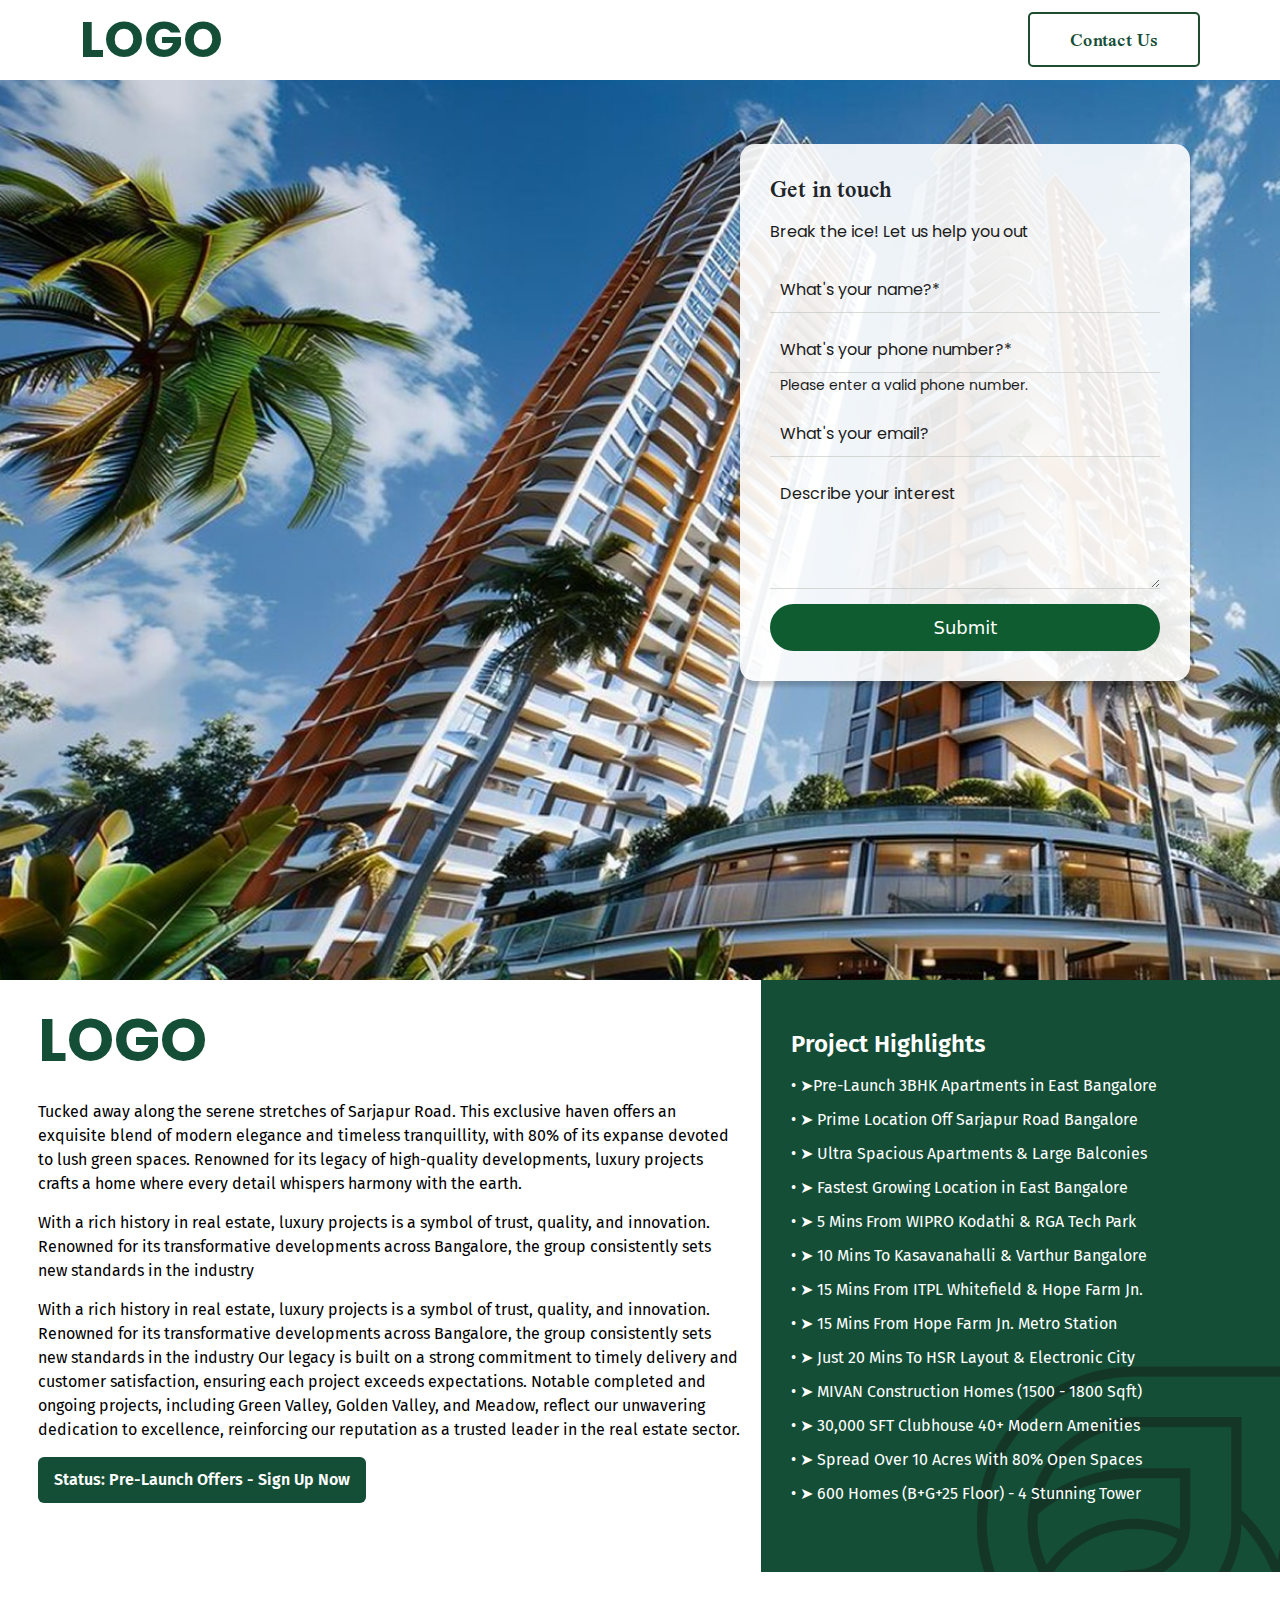
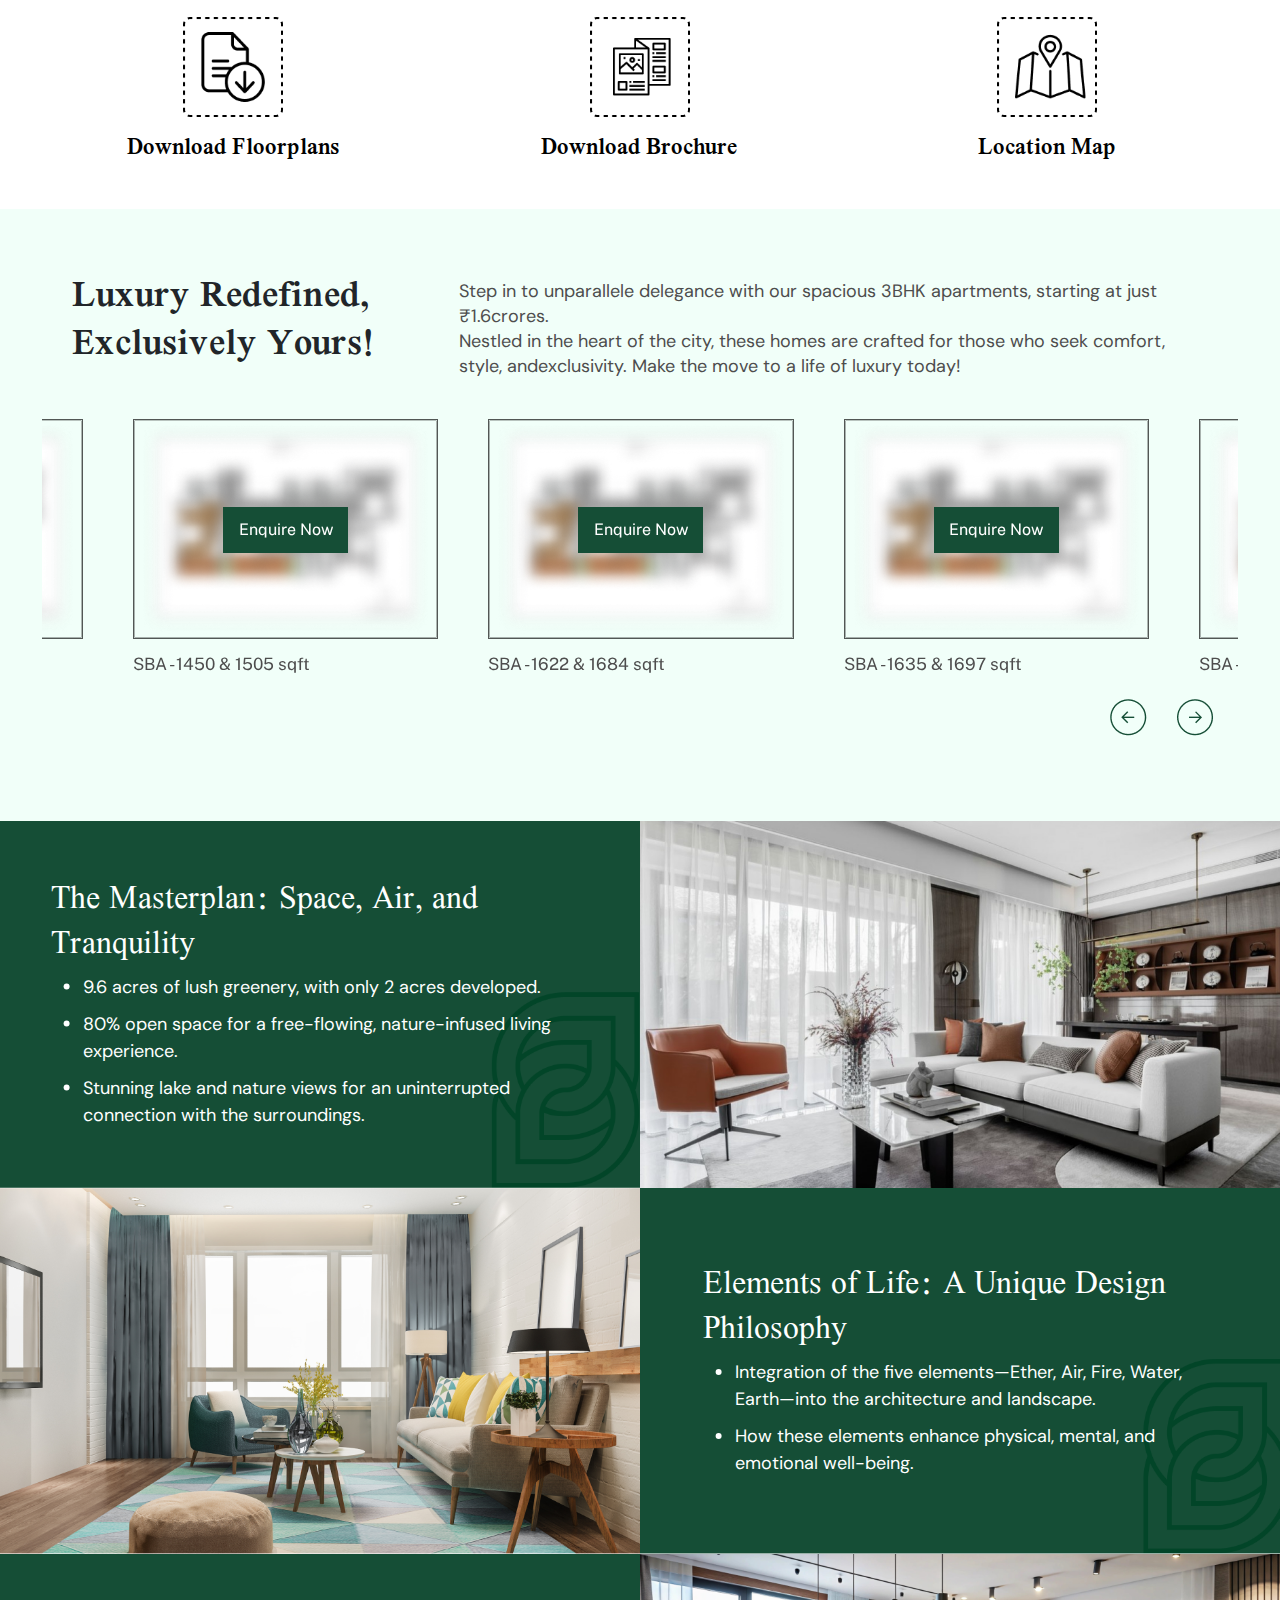
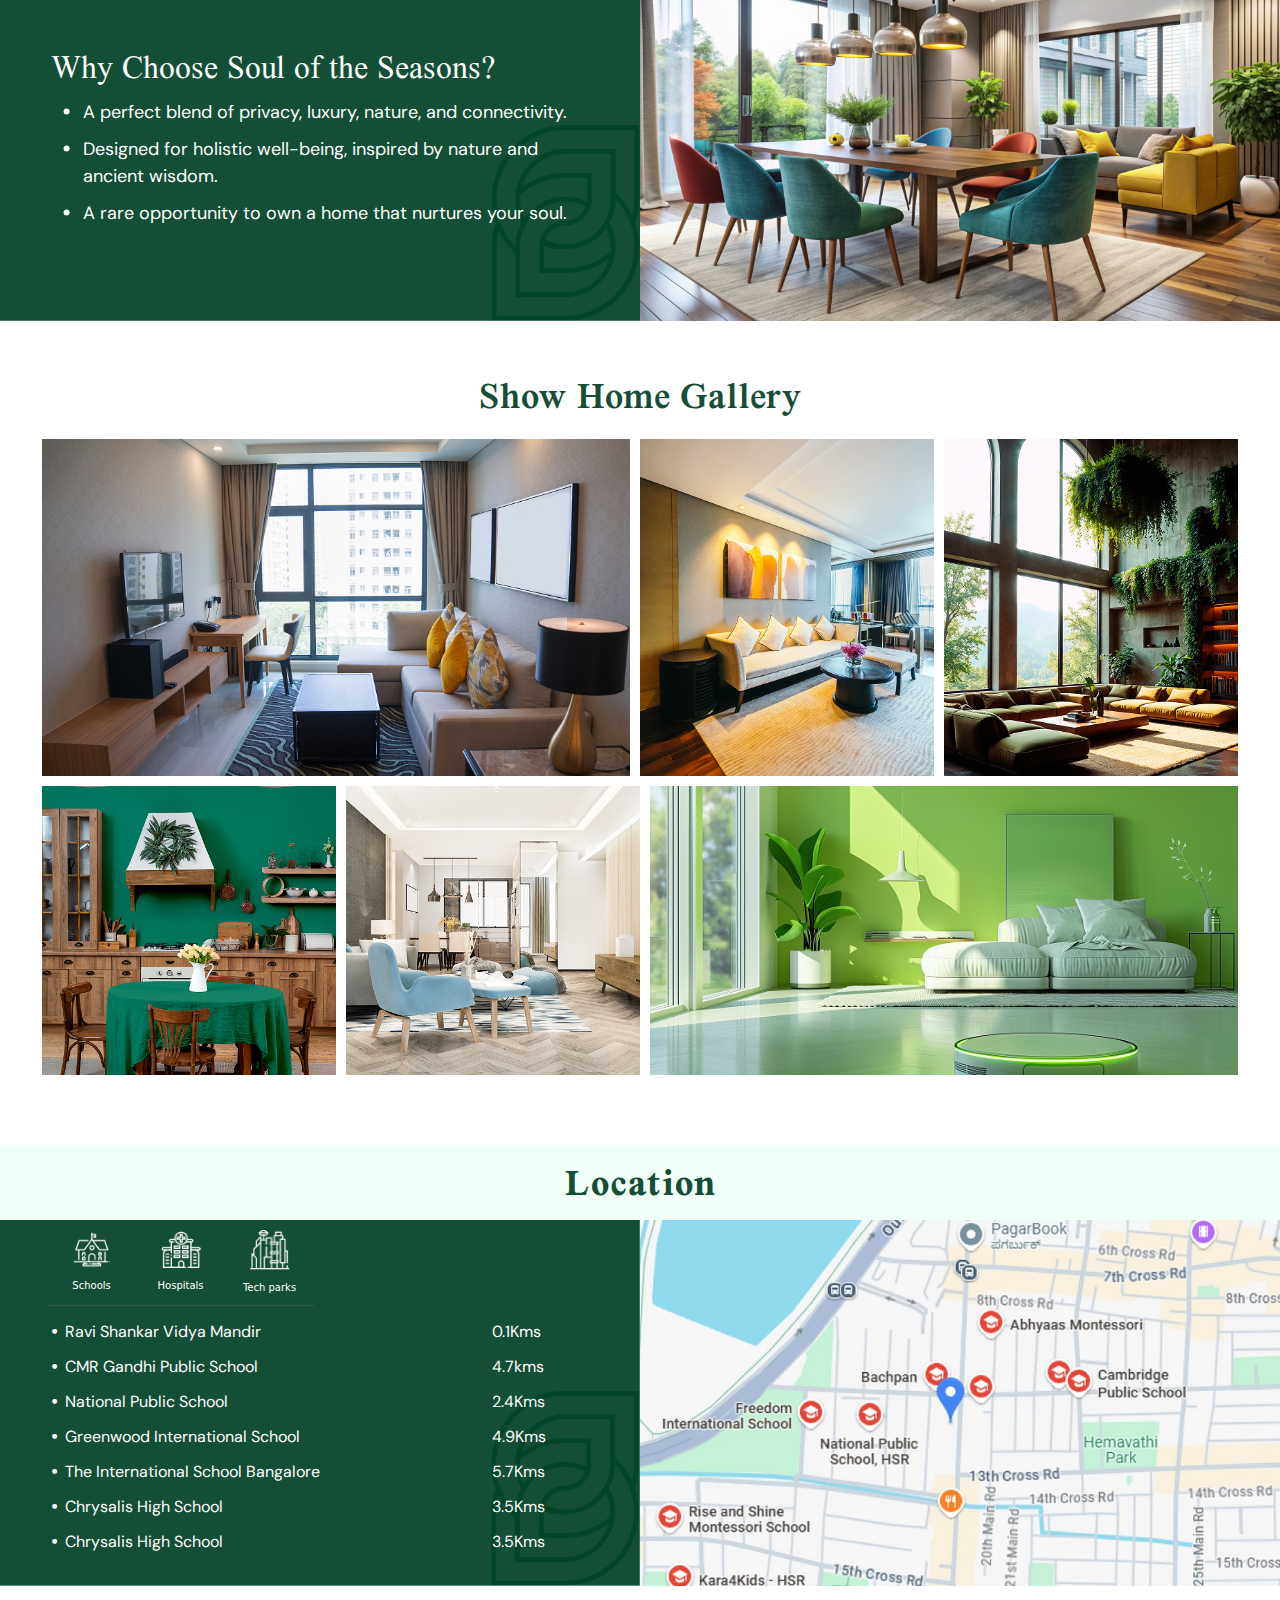
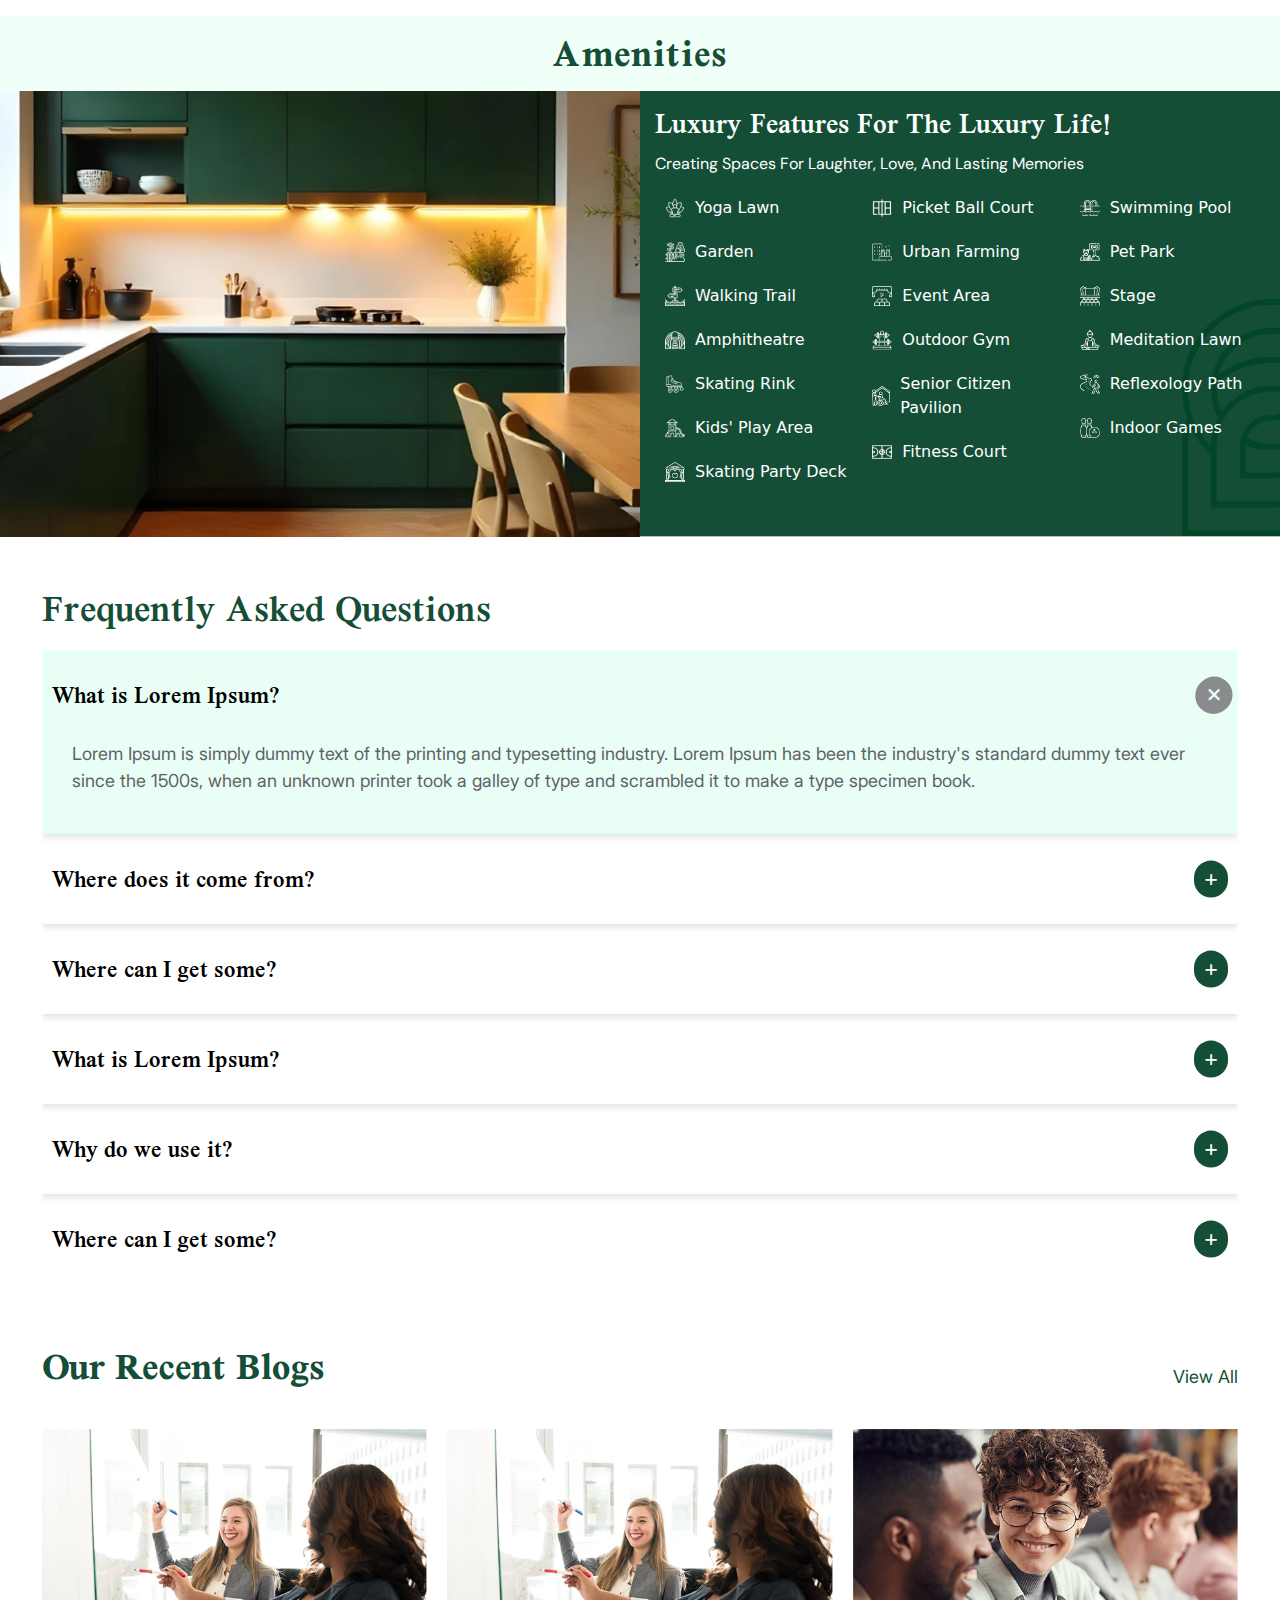
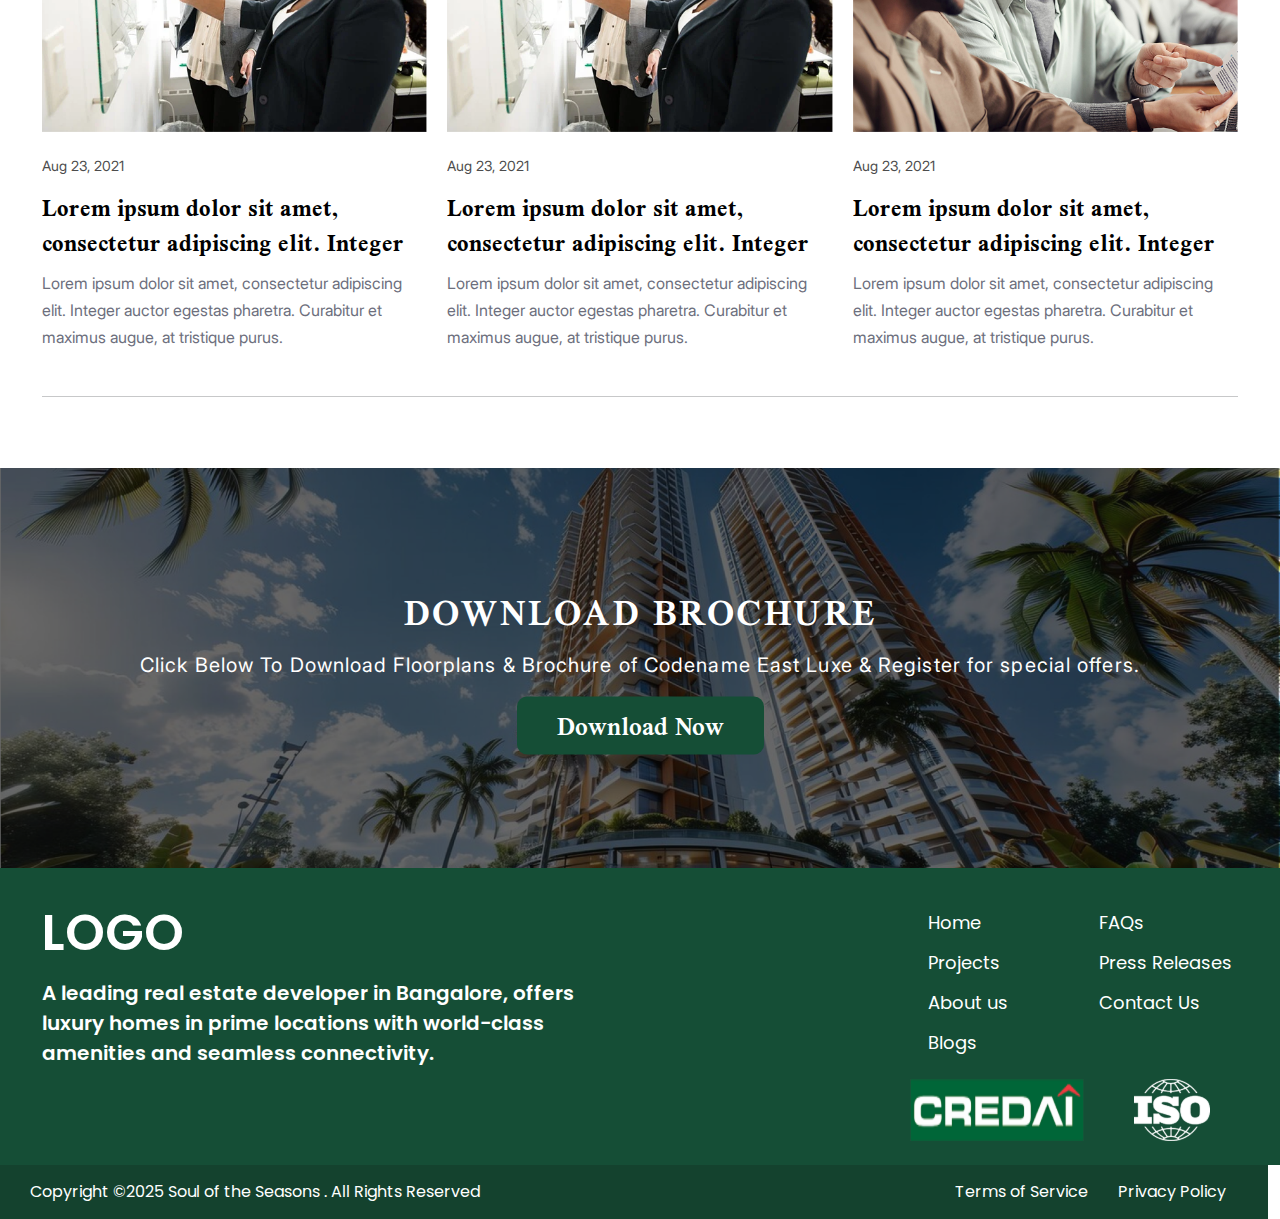
==== index.html @ 9d163bb0 "Update index.html" ====
<!DOCTYPE html>
<html>

<head>
  <meta charset="utf-8">
  <meta name="viewport" content="width=device-width, initial-scale=1">
  <title>SOUL OF THE SEASON</title>
  <!-- Required css -->
  <link rel="stylesheet" type="text/css" href="https://grocat.github.io/souloftheseason/css/bootstrap.min.css">
  <link rel="stylesheet" type="text/css" href="https://grocat.github.io/souloftheseason/css/owl.carousel.min.css">
  <link rel="stylesheet" type="text/css" href="https://grocat.github.io/souloftheseason/css/owl.theme.min.css">
  <!-- custom css  -->
  <link rel="stylesheet" type="text/css" href="https://grocat.github.io/souloftheseason/css/style.css">
</head>

<body>
  <header class="site-header">
    <div class="site-identity">
   <h2>LOGO</h2>
    </div>
    <nav class="site-navigation">
      <ul class="nav">
        <li><a href="#">Contact Us</a></li>
      </ul>
    </nav>
  </header>
<!-- Banner section start -->
<section class="banner-section">
  <div class="banner-form">
      <h2 class="mb-3">Get in touch</h2>
      <p class="mb-4">Break the ice! Let us help you out</p>
      <form>
          <div class="form-group">
              <input type="text" class="form-control" id="name" placeholder="What's your name?*" required>
          </div>

          <div class="form-group">
              <input type="tel" class="form-control" id="phone" placeholder="What's your phone number?*" required>
              <small class="form-text text-muted">Please enter a valid phone number.</small>
          </div>

          <div class="form-group">
              <input type="email" class="form-control" id="email" placeholder="What's your email?">
          </div>

          <div class="form-group">
              <textarea class="form-control" id="interest" rows="4" placeholder="Describe your interest"></textarea>
          </div>

          <button type="submit" class="btn btn-primary">Submit</button>
      </form>
  </div>
</section>
<section class="banner-section-mob">
  <div class="image-banner">
    <img src="https://grocat.github.io/souloftheseason/image/Soul-of-the-Season-banner-mob-banner.png" alt="">

  </div>
  <div class="banner-form-mob
  ">
      <h2 class="mb-3">Get in touch</h2>
      <p class="mb-4">Break the ice! Let us help you out</p>
      <form>
          <div class="form-group">
              <input type="text" class="form-control" id="name" placeholder="What's your name?*" required>
          </div>

          <div class="form-group">
              <input type="tel" class="form-control" id="phone" placeholder="What's your phone number?*" required>
              <small class="form-text text-muted">Please enter a valid phone number.</small>
          </div>

          <div class="form-group">
              <input type="email" class="form-control" id="email" placeholder="What's your email?">
          </div>

          <div class="form-group">
              <textarea class="form-control" id="interest" rows="4" placeholder="Describe your interest"></textarea>
          </div>

          <button type="submit" class="btn btn-primary">Submit</button>
      </form>
  </div>
</section>
 <!-- banner section end -->
  <!-- Project Highlights section start -->
   <section class="Project-Highlights">
    <div class="project-high-main row">
      <div class="first-cont col-lg-7 ">
        <h2>LOGO</h2>
        <p>Tucked away along the serene stretches of Sarjapur Road. This exclusive haven offers an exquisite blend of modern elegance and timeless tranquillity, with 80% of its expanse devoted to lush green spaces. Renowned for its legacy of high-quality developments, luxury projects crafts a home where every detail whispers harmony with the earth. </p>
        <p>With a rich history in real estate,  luxury projects is a symbol of trust, quality, and innovation. Renowned for its transformative developments across Bangalore, the group consistently sets new standards in the industry</p>
        <p>With a rich history in real estate, luxury projects is a symbol of trust, quality, and innovation. Renowned for its transformative developments across Bangalore, the group consistently sets new standards in the industry

          Our legacy is built on a strong commitment to timely delivery and customer satisfaction, ensuring each project exceeds expectations. Notable completed and ongoing projects, including Green Valley, Golden Valley, and Meadow, reflect our unwavering dedication to excellence, reinforcing our reputation as a trusted leader in the real estate sector.</p>
<div class="btn project-btn">
  <a href="">Status: Pre-Launch Offers - Sign Up Now</a>
</div>
         
      </div>
      <div class="second-cont col-lg-5">
        <h2>Project Highlights</h2>
        <ul class="highlights">
          <li>•  ➤Pre-Launch 3BHK Apartments in East Bangalore</li>
          <li>•  ➤ Prime Location Off Sarjapur Road Bangalore</li>
          <li>•  ➤ Ultra Spacious Apartments & Large Balconies</li>
          <li>•  ➤ Fastest Growing Location in East Bangalore</li>
          <li>•  ➤ 5 Mins From WIPRO Kodathi & RGA Tech Park</li>
          <li>•  ➤ 10 Mins To Kasavanahalli & Varthur Bangalore</li>
          <li>•  ➤ 15 Mins From ITPL Whitefield & Hope Farm Jn.</li>
          <li>•  ➤ 15 Mins From Hope Farm Jn. Metro Station</li>
          <li>•  ➤ Just 20 Mins To HSR Layout & Electronic City</li>
          <li>•  ➤ MIVAN Construction Homes (1500 - 1800 Sqft)</li>
          <li>•  ➤ 30,000 SFT Clubhouse 40+ Modern Amenities</li>
          <li>•  ➤ Spread Over 10 Acres With 80% Open Spaces</li>
          <li>•  ➤ 600 Homes (B+G+25 Floor) - 4 Stunning Tower</li>
        </ul>  
    </div>
    </div>

   </section>
   <!-- Project Highlights end  -->
  <!-- download section section start -->
  <section class="download-section-main">
    <div class="download-section">
      <div class="download-sub">
        <div class="download-item">
          <a href="#" title="Download Floorplans">
            <img src="https://grocat.github.io/souloftheseason/image/Download-Floorplans.png" alt="Download Floorplans">
            <span>Download Floorplans</span>
          </a>
        </div>
      </div>
      <div class="download-sub">
        <div class="download-item">
          <a href="#" title="Download Brochure">
            <img src="https://grocat.github.io/souloftheseason/image/Download-Brochure.png" alt="Download Brochure">
            <span>Download Brochure</span>
          </a>
        </div>
      </div>
      <div class="download-sub">
        <div class="download-item">
          <a href="#" title="Location Map">
            <img src="https://grocat.github.io/souloftheseason/image/Location-Map.png" alt="Location Map">
            <span>Location Map</span>
          </a>
        </div>
      </div>
    </div>
  </section>

  <!-- download section section end -->

  <!-- Luxury Redefined section start  -->
  <section class="Luxury-Redefined" id="">
    <div class="container-fluid">
      <div class="luxury-redefined-wrapper">
        <div class="luxury-exclusive-title">
          <div class="row ">
            <div class="col-lg-4">
              <h3 class="title-font title-color ">Luxury Redefined, Exclusively Yours!</h3>
            </div>
            <div class="col-lg-8">
              <p>Step in to unparallele delegance with our spacious 3BHK apartments, starting at just ₹1.6crores.<br>Nestled in the heart of the city, these homes are crafted for those who seek comfort, style, andexclusivity. Make the move to a life of luxury today!</p>
            </div>
          </div>
        </div>
        <div class="luxury-enquiry-wrapper">
          <div class="owl-carousel owl-theme floorplan-slider">
            <div class="item">
              <div class="luxury-enquiry-content">
                <div class="luxury-exclusive-img">
                  <img src="https://grocat.github.io/souloftheseason/image/Luxury-redefined-exclusively-your.png" alt="Specification 1450 & 1505 sqft">
                  <div class="enquiry-btn">
                    <a href="#" class="open-popup-link">Enquire Now</a>
                  </div>
                </div>
                <p>SBA - 1450 & 1505 sqft</p>
              </div>
            </div>
            <div class="item">
              <div class="luxury-enquiry-content">
                <div class="luxury-exclusive-img">
                  <img src="https://grocat.github.io/souloftheseason/image/Luxury-redefined-exclusively-your.png" alt="Specification 1622 & 1684 sqft">
                  <div class="enquiry-btn">
                    <a href="#" class="open-popup-link">Enquire Now</a>
                  </div>
                </div>
                <p>SBA - 1622 & 1684 sqft</p>
              </div>
            </div>
            <div class="item">
              <div class="luxury-enquiry-content">
                <div class="luxury-exclusive-img">
                  <img src="https://grocat.github.io/souloftheseason/image/Luxury-redefined-exclusively-your.png" alt="Specification 1635 & 1697 sqft">
                  <div class="enquiry-btn">
                    <a href="#" class="open-popup-link">Enquire Now</a>
                  </div>
                </div>
                <p>SBA - 1635 & 1697 sqft</p>
              </div>
            </div>
            <div class="item">
              <div class="luxury-enquiry-content">
                <div class="luxury-exclusive-img">
                  <img src="https://grocat.github.io/souloftheseason/image/Luxury-redefined-exclusively-your.png" alt="Specification 1643 & 1705 sqft">
                  <div class="enquiry-btn">
                    <a href="#" class="open-popup-link">Enquire Now</a>
                  </div>
                </div>
                <p>SBA - 1643 & 1705 sqft</p>
              </div>
            </div>
            <div class="item">
              <div class="luxury-enquiry-content">
                <div class="luxury-exclusive-img">
                  <img src="https://grocat.github.io/souloftheseason/image/Luxury-redefined-exclusively-your.png" alt="Specification 1825 sqft">
                  <div class="enquiry-btn">
                    <a href="#" class="open-popup-link">Enquire Now</a>
                  </div>
                </div>
                <p>SBA - 1825 sqft</p>
              </div>
            </div>
            <div class="item">
              <div class="luxury-enquiry-content">
                <div class="luxury-exclusive-img">
                  <img src="https://grocat.github.io/souloftheseason/image/Luxury-redefined-exclusively-your.png" alt="Specification 1826 sqft">
                  <div class="enquiry-btn">
                    <a href="#" class="open-popup-link">Enquire Now</a>
                  </div>
                </div>
                <p>SBA - 1826 sqft</p>
              </div>
            </div>
          </div>
        </div>
      </div>
    </div>
  </section>
  <!-- Luxury Redefined section end -->
  <!-- Masterplan section start -->
  <section class="Masterplan">
    <div class="Masterplan-main row">
      <div class="Masterplan-conent col-lg-6">
        <div class="container">
          <div class="Masterplan-inner">
            <h3>The Masterplan: Space, Air, and Tranquility</h3>
            <ul>
              <li>9.6 acres of lush greenery, with only 2 acres developed.</li>
              <li> 80% open space for a free-flowing, nature-infused living experience.</li>
              <li> Stunning lake and nature views for an uninterrupted connection with the surroundings.</li>
            </ul>
          </div>
        </div>
      </div>
      <div class="Masterplan-image col-lg-6">
        <img src="https://grocat.github.io/souloftheseason/image/The-Masterplan-Space-Air-and-Tranquility.png" alt="">
      </div>
    </div>
  </section>
  <!-- Masterplan section end  -->
  <!-- Masterplan section start -->
  <section class="Masterplan">
    <div class="Masterplan-main row">
      <div class="Masterplan-image col-lg-6">
        <img src="https://grocat.github.io/souloftheseason/image/Elements-of-Life-A-Unique-Design-Philosophy.png" alt="">
      </div>
      <div class="Masterplan-conent col-lg-6">
        <div class="container">
          <div class="Masterplan-inner">
            <h3>Elements of Life: A Unique Design Philosophy</h3>
            <ul>
              <li>Integration of the five elements—Ether, Air, Fire, Water, Earth—into the architecture and landscape.</li>
              <li> How these elements enhance physical, mental, and emotional well-being.</li>
            </ul>
          </div>
        </div>
      </div>
    </div>
  </section>
  <!-- Masterplan section end  -->
  <!-- Masterplan section start -->
  <section class="Masterplan">
    <div class="Masterplan-main row">
      <div class="Masterplan-conent col-lg-6">
        <div class="container">
          <div class="Masterplan-inner">
            <h3>Why Choose Soul of the Seasons?</h3>
            <ul>
              <li>A perfect blend of privacy, luxury, nature, and connectivity.</li>
              <li> Designed for holistic well-being, inspired by nature and ancient wisdom.</li>
              <li>A rare opportunity to own a home that nurtures your soul.</li>
            </ul>
          </div>
        </div>
      </div>
      <div class="Masterplan-image col-lg-6">
        <img src="https://grocat.github.io/souloftheseason/image/Why-Choose-Soul-of-the-Seasons.png" alt="">
      </div>
    </div>
  </section>
  <!-- Masterplan section end  -->
   <!-- Gallery section start  -->
   <section class="gallery-section">
    <div class="headeing"> 
      <h2>Show Home Gallery</h2>
  </div>
    <div class="container-fluid">
        
      <div class="gallery">
        <img src="https://grocat.github.io/souloftheseason/image/Show-home-gallery-1.png" alt="Gallery Image 1" class="img1">
        <img src="https://grocat.github.io/souloftheseason/image/Show-home-gallery-2.png" alt="Gallery Image 2" class="img2">
        <img src="https://grocat.github.io/souloftheseason/image/Show-home-gallery-3.png" alt="Gallery Image 3" class="img3">
      </div>
      <div class="gallery-1">
        <img src="https://grocat.github.io/souloftheseason/image/Show-home-gallery-4.png" alt="Gallery Image 1" class="img1">
        <img src="https://grocat.github.io/souloftheseason/image/Show-home-gallery-5.png" alt="Gallery Image 2" class="img2">
        <img src="https://grocat.github.io/souloftheseason/image/Show-home-gallery-6.png" alt="Gallery Image 3" class="img3">
      </div>

    </div>
  </section>
  <!--Gallery section end   -->
  <!-- location  section start-->
  <section class="locationsection">
    <div class="location-seo-wrapper ">
      <h2>Location</h2>
      <div class="location-main row">
        <div class="location-sub-1 col-lg-6 ">
          <div class="location-slider-wrapper">
            <div class="location-tab">
              <p data-location=".Schools" class="active">
                <img src="https://grocat.github.io/souloftheseason/image/school-icon.png" alt=""><br>Schools
              </p>
              <p data-location=".Hospitals" class="">
                <img src="https://grocat.github.io/souloftheseason/image/Hospital.png" alt=""><br>Hospitals
              </p>
              <p data-location=".Tech_parks" class="">
                <img src="https://grocat.github.io/souloftheseason/image/Teach.png" alt=""><br>Tech parks
              </p>
            </div>
            <div class="location-slider">
              <div class="locations Schools active" data-img=".Schools">
                <div class="location-slider-content">
                  <table class="table">
                    <tbody>
                      <tr>
                        <td>Ravi Shankar Vidya Mandir</td>
                        <td>0.1Kms</td>
                      </tr>
                      <tr>
                        <td>CMR Gandhi Public School</td>
                        <td>4.7kms</td>
                      </tr>
                      <tr>
                        <td>National Public School</td>
                        <td>2.4Kms</td>
                      </tr>
                      <tr>
                        <td>Greenwood International School</td>
                        <td>4.9Kms</td>
                      </tr>
                      <tr>
                        <td>The International School Bangalore</td>
                        <td>5.7Kms</td>
                      </tr>
                      <tr>
                        <td>Chrysalis High School</td>
                        <td>3.5Kms</td>
                      </tr>
                      <tr>
                        <td>Chrysalis High School</td>
                        <td>3.5Kms</td>
                      </tr>
                    </tbody>
                  </table>
                </div>
              </div>
              <div class="locations Hospitals" data-img=".Hospitals">
                <div class="location-slider-content">
                  <table class="table">
                    <tbody>
                      <tr>
                        <td>Sakra World Hospital</td>
                        <td>9.4Kms</td>
                      </tr>
                      <tr>
                        <td>Manipal Hospital</td>
                        <td>7Kms</td>
                      </tr>
                      <tr>
                        <td>Apollo Hospital</td>
                        <td>6.9Kms</td>
                      </tr>
                      <tr>
                        <td>Sakra World Hospital</td>
                        <td>9.4Kms</td>
                      </tr>
                      <tr>
                        <td>Cloudnine Hospital</td>
                        <td>9.7Kms</td>
                      </tr>
                      <tr>
                        <td>Sakra World Hospital</td>
                        <td>9.4Kms</td>
                      </tr>
                      <tr>
                        <td>Cloudnine Hospital</td>
                        <td>9.7Kms</td>
                      </tr>
                    </tbody>
                  </table>
                </div>
              </div>
              <div class="locations Tech_parks" data-img=".Tech_parks">
                <div class="location-slider-content">
                  <table class="table">
                    <tbody>
                      <tr>
                        <td>RGA Tech Parks</td>
                        <td>3Kms</td>
                      </tr>
                      <tr>
                        <td>Eco World</td>
                        <td>8.3Kms</td>
                      </tr>
                      <tr>
                        <td>ITPL</td>
                        <td>11Kms</td>
                      </tr>
                      <tr>
                        <td>Microsoft</td>
                        <td>11Kms</td>
                      </tr>
                      <tr>
                        <td>Wipro SEZ</td>
                        <td>2.7Kms</td>
                      </tr>
                      <tr>
                        <td>Wipro</td>
                        <td>6Kms</td>
                      </tr>
                      <tr>
                        <td>Global Tech Park</td>
                        <td>9.9Kms</td>
                      </tr>
                    </tbody>
                  </table>
                </div>
              </div>
            </div>
          </div>
        </div>
        <div class=" location-sub-2 col-lg-6 ">
          <div class="location-seo-img-wrapper">
            <img class="Schools active location-seo-img" src="https://grocat.github.io/souloftheseason/image/location-map-1.png" alt="">
            <img class="Hospitals location-seo-img" src="https://grocat.github.io/souloftheseason/image/location-map-1.png" alt="">
            <img class="Tech_parks location-seo-img" src="https://grocat.github.io/souloftheseason/image/location-map-1.png" alt="">
          </div>
        </div>
      </div>
    </div>
  </section>
  <!-- location section end -->
   <!-- Amenities section start -->
   <section class="feature-section">
    <h2>Amenities</h2>
    <div class="feature-main row">
      <div class="image-feature col-lg-6">
        <img src="https://grocat.github.io/souloftheseason/image/Amenities.png" alt="">
      </div>
      <div class="luxury-features col-lg-6">
        <h3>Luxury Features For The Luxury Life!</h3>
        <p>Creating Spaces For Laughter, Love, And Lasting Memories</p>

        <div class="features-grid">
        <div class="div-1-featuer">
            <div class="feature">
                <img src="https://grocat.github.io/souloftheseason/image/icon/Yoga-Lawn.png" alt="Yoga Lawn" class="yoga-lawn">
                <span>Yoga Lawn</span>
              </div>
              <div class="feature">
                <img src="https://grocat.github.io/souloftheseason/image/icon/Garden.png" alt="Garden" class="garden">
                <span>Garden</span>
              </div>
              <div class="feature">
                <img src="https://grocat.github.io/souloftheseason/image/icon/Walking-Trail.png" alt="Walking Trail" class="walking-trail">
                <span>Walking Trail</span>
              </div>
              <div class="feature">
                <img src="https://grocat.github.io/souloftheseason/image/icon/Amphitheatre.png" alt="Amphitheatre" class="amphitheatre">
                <span>Amphitheatre</span>
              </div>
              <div class="feature">
                <img src="https://grocat.github.io/souloftheseason/image/icon/Skating-Rink.png" alt="Skating Rink" class="skating-rink">
                <span>Skating Rink</span>
              </div>
              <div class="feature">
                <img src="https://grocat.github.io/souloftheseason/image/icon/Kids-Play-Area.png" alt="Kids' Play Area" class="kids-play-area">
                <span>Kids' Play Area</span>
              </div>
              <div class="feature">
                <img src="https://grocat.github.io/souloftheseason/image/icon/Skating-Party-Deck.png" alt="Skating Party Deck" class="skating-party-deck">
                <span>Skating Party Deck</span>
              </div>
        </div>
        <div class="div-2-featuer">
            <div class="feature">
                <img src="https://grocat.github.io/souloftheseason/image/icon/Picket-ball-Court.png" alt="Picket Ball Court" class="picket-ball-court">
                <span>Picket Ball Court</span>
              </div>
              <div class="feature">
                <img src="https://grocat.github.io/souloftheseason/image/icon/Urban-Farming.png" alt="Urban Farming" class="urban-farming">
                <span>Urban Farming</span>
              </div>
              <div class="feature">
                <img src="https://grocat.github.io/souloftheseason/image/icon/Event-Area.png" alt="Event Area" class="event-area">
                <span>Event Area</span>
              </div>
              <div class="feature">
                <img src="https://grocat.github.io/souloftheseason/image/icon/Outdoor-Gym.png" alt="Outdoor Gym" class="outdoor-gym">
                <span>Outdoor Gym</span>
              </div>
              <div class="feature">
                <img src="https://grocat.github.io/souloftheseason/image/icon/Senior-Citizen-Pavilion.png" alt="Senior Citizen Pavilion" class="senior-citizen-pavilion">
                <span>Senior Citizen Pavilion</span>
              </div>
              <div class="feature">
                <img src="https://grocat.github.io/souloftheseason/image/icon/Fitness-Court.png" alt="Fitness Court" class="fitness-court">
                <span>Fitness Court</span>
              </div>
             
        </div>

          <div class="div-3-features">
            <div class="feature">
                <img src="https://grocat.github.io/souloftheseason/image/icon/Swimming-Pool.png" alt="Swimming Pool" class="swimming-pool">
                <span>Swimming Pool</span>
              </div>
              <div class="feature">
                <img src="https://grocat.github.io/souloftheseason/image/icon/Pet-Park.png" alt="Pet Park" class="pet-park">
                <span>Pet Park</span>
              </div>
              <div class="feature">
                <img src="https://grocat.github.io/souloftheseason/image/icon/Stage.png" alt="Stage" class="stage">
                <span>Stage</span>
              </div>
              <div class="feature">
                <img src="https://grocat.github.io/souloftheseason/image/icon/Meditation-Lawn.png" alt="Meditation Lawn" class="meditation-lawn">
                <span>Meditation Lawn</span>
              </div>
              <div class="feature">
                <img src="https://grocat.github.io/souloftheseason/image/icon/Reflexology-Path.png" alt="Reflexology Path" class="reflexology-path">
                <span>Reflexology Path</span>
              </div>
              <div class="feature">
                <img src="https://grocat.github.io/souloftheseason/image/icon/Indoor-Games.png" alt="Indoor Games" class="indoor-games">
                <span>Indoor Games</span>
              </div>
          </div>
        </div>
      </div>
    </div>
  </section>
  <!-- Amenities section end -->
  <!-- faq -->
  <section class="faq-section-main">
    <div class="container-fluid">
      <div class="faq-section">
        <div class="faq-main">
          <h3 class="sub-heading my-4">Frequently Asked Questions</h3>
          <div class="faqs-container" itemscope itemtype="https://schema.org/FAQPage">
            <div class="faq-singular" itemscope itemprop="mainEntity" itemtype="https://schema.org/Question">
              <h3 class="faq-question" itemprop="name">What is Lorem Ipsum?</h3>
              <div class="faq-answer" itemscope itemprop="acceptedAnswer" itemtype="https://schema.org/Answer">
                <div itemprop="text">
                  <p>Lorem Ipsum is simply dummy text of the printing and typesetting industry. Lorem Ipsum has been the industry's standard dummy text ever since the 1500s, when an unknown printer took a galley of type and scrambled it to make a type specimen book.</p>
                </div>
              </div>
            </div>
            <div class="faq-singular" itemscope itemprop="mainEntity" itemtype="https://schema.org/Question">
              <h3 class="faq-question" itemprop="name">Where does it come from?</h3>
              <div class="faq-answer" itemscope itemprop="acceptedAnswer" itemtype="https://schema.org/Answer">
                <div itemprop="text">
                  <p>Contrary to popular belief, Lorem Ipsum is not simply random text. It has roots in a piece of classical Latin literature from 45 BC, making it over 2000 years old. Richard McClintock, a Latin professor at Hampden-Sydney College in Virginia, looked up one of the more obscure Latin words, consectetur, from a Lorem Ipsum passage, and going through the cites of the word in classical literature, discovered the undoubtable source</p>
                </div>
              </div>
            </div>
            <div class="faq-singular" itemscope itemprop="mainEntity" itemtype="https://schema.org/Question">
              <h3 class="faq-question" itemprop="name">Where can I get some?</h3>
              <div class="faq-answer" itemscope itemprop="acceptedAnswer" itemtype="https://schema.org/Answer">
                <div itemprop="text">
                  <p>There are many variations of passages of Lorem Ipsum available, but the majority have suffered alteration in some form, by injected humour, or randomised words which don't look even slightly believable.</p>
                </div>
              </div>
            </div>
            <div class="faq-singular" itemscope itemprop="mainEntity" itemtype="https://schema.org/Question">
              <h3 class="faq-question" itemprop="name">What is Lorem Ipsum?</h3>
              <div class="faq-answer" itemscope itemprop="acceptedAnswer" itemtype="https://schema.org/Answer">
                <div itemprop="text">
                  <p>There are many variations of passages of Lorem Ipsum available, but the majority have suffered alteration in some form, by injected humour, or randomised words which don't look even slightly believable.</p>
                </div>
              </div>
            </div>
            <div class="faq-singular" itemscope itemprop="mainEntity" itemtype="https://schema.org/Question">
              <h3 class="faq-question" itemprop="name">Why do we use it?</h3>
              <div class="faq-answer" itemscope itemprop="acceptedAnswer" itemtype="https://schema.org/Answer">
                <div itemprop="text">
                  <p>There are many variations of passages of Lorem Ipsum available, but the majority have suffered alteration in some form, by injected humour, or randomised words which don't look even slightly believable.</p>
                </div>
              </div>
            </div>
            <div class="faq-singular" itemscope itemprop="mainEntity" itemtype="https://schema.org/Question">
              <h3 class="faq-question" itemprop="name">Where can I get some?</h3>
              <div class="faq-answer" itemscope itemprop="acceptedAnswer" itemtype="https://schema.org/Answer">
                <div itemprop="text">
                  <p>There are many variations of passages of Lorem Ipsum available, but the majority have suffered alteration in some form, by injected humour, or randomised words which don't look even slightly believable.</p>
                </div>
              </div>
            </div>
          </div>
        </div>
      </div>
    </div>
  </section>
  <!-- faq -->
  <!-- blog section start -->
  <section class="blog-section">
    <div class="container-fluid">
      <div class="blog-section">
        <div class="blog-header">
          <h2>Our Recent Blogs</h2>
          <a href="#">View All</a>
        </div>
        <div class="blog-container">
          <div class="blog-card">
            <img src="https://grocat.github.io/souloftheseason/image/blog-image-1.png" alt="Blog Image">
            <div class="blog-content">
              <p class="blog-date">Aug 23, 2021</p>
              <p class="blog-title">Lorem ipsum dolor sit amet, consectetur adipiscing elit. Integer</p>
              <p class="blog-description">Lorem ipsum dolor sit amet, consectetur adipiscing elit. Integer auctor egestas pharetra. Curabitur et maximus augue, at tristique purus.</p>
            </div>
          </div>
          <div class="blog-card">
            <img src="https://grocat.github.io/souloftheseason/image/blog-image-1.png" alt="Blog Image">
            <div class="blog-content">
              <p class="blog-date">Aug 23, 2021</p>
              <p class="blog-title">Lorem ipsum dolor sit amet, consectetur adipiscing elit. Integer</p>
              <p class="blog-description">Lorem ipsum dolor sit amet, consectetur adipiscing elit. Integer auctor egestas pharetra. Curabitur et maximus augue, at tristique purus.</p>
            </div>
          </div>
          <div class="blog-card">
            <img src="https://grocat.github.io/souloftheseason/image/blog-image-3.png" alt="Blog Image">
            <div class="blog-content">
              <p class="blog-date">Aug 23, 2021</p>
              <p class="blog-title">Lorem ipsum dolor sit amet, consectetur adipiscing elit. Integer</p>
              <p class="blog-description">Lorem ipsum dolor sit amet, consectetur adipiscing elit. Integer auctor egestas pharetra. Curabitur et maximus augue, at tristique purus.</p>
            </div>
          </div>
        </div>
      </div>
      <hr>
    </div>
  </section>
  <!-- blog section end -->
  <!-- Download Brochure section start -->
  <section class="Download-Brochure">
    <div class="container">
      <div class="conent-div">
        <h2>Download Brochure </h2>
        <p>Click Below To Download Floorplans & Brochure of Codename East Luxe & Register for special offers.</p>
        <div class="download-a">
          <a href="">Download Now</a>
        </div>

      </div>

    </div>

  </section>
  <footer class="footer">
    <div class="footer-container container-fluid">
      <div class="footer-left">
        <h2>LOGO</h2>
        <p>A leading real estate developer in Bangalore, offers luxury homes in prime locations with world-class amenities and seamless connectivity.</p>
      </div>
      <div class="footer-right">
        <ul class="footer-links">
          <li><a href="#">Home</a></li>
          <li><a href="#">Projects</a></li>
          <li><a href="#">About us</a></li>
          <li><a href="#">Blogs</a></li>
        </ul>
        <ul class="footer-links">
          <li><a href="#">FAQs</a></li>
          <li><a href="#">Press Releases</a></li>
          <li><a href="#">Contact Us</a></li>
        </ul>

      </div>

    </div>

    <div class="footer-logos">
      <img src="https://grocat.github.io/souloftheseason/image/Credai.png" alt="CREDAI" class="CREDAI">
      <img src="https://grocat.github.io/souloftheseason/image/ISO.png" alt="ISO" class="ISO">

    </div>
    <br>
  </footer>
  <div class="footer-bottom row">
    <p class="col-lg-6">Copyright ©2025 Soul of the Seasons . All Rights Reserved</p>
    <div class="footer-bottom-links col-lg-6 ">
      <a href="#">Terms of Service</a>
      <a href="#">Privacy Policy</a>
    </div>
  </div>
  <!-- Download Brochure section end -->
  <!-- <script type="text/javascript" src="js/jquery-3.6.4.slim.min.js"></script> -->
  <script type="text/javascript" src="https://grocat.github.io/souloftheseason/js/jquery.min.js"></script>
  <script type="text/javascript" src="https://grocat.github.io/souloftheseason/js/bootstrap.bundle.min.js"></script>
  <script type="text/javascript" src="https://grocat.github.io/souloftheseason/js/owl.carousel.min.js"></script>
  <script type="text/javascript" src="https://grocat.github.io/souloftheseason/js/myscript.js"></script>
</body>

</html>
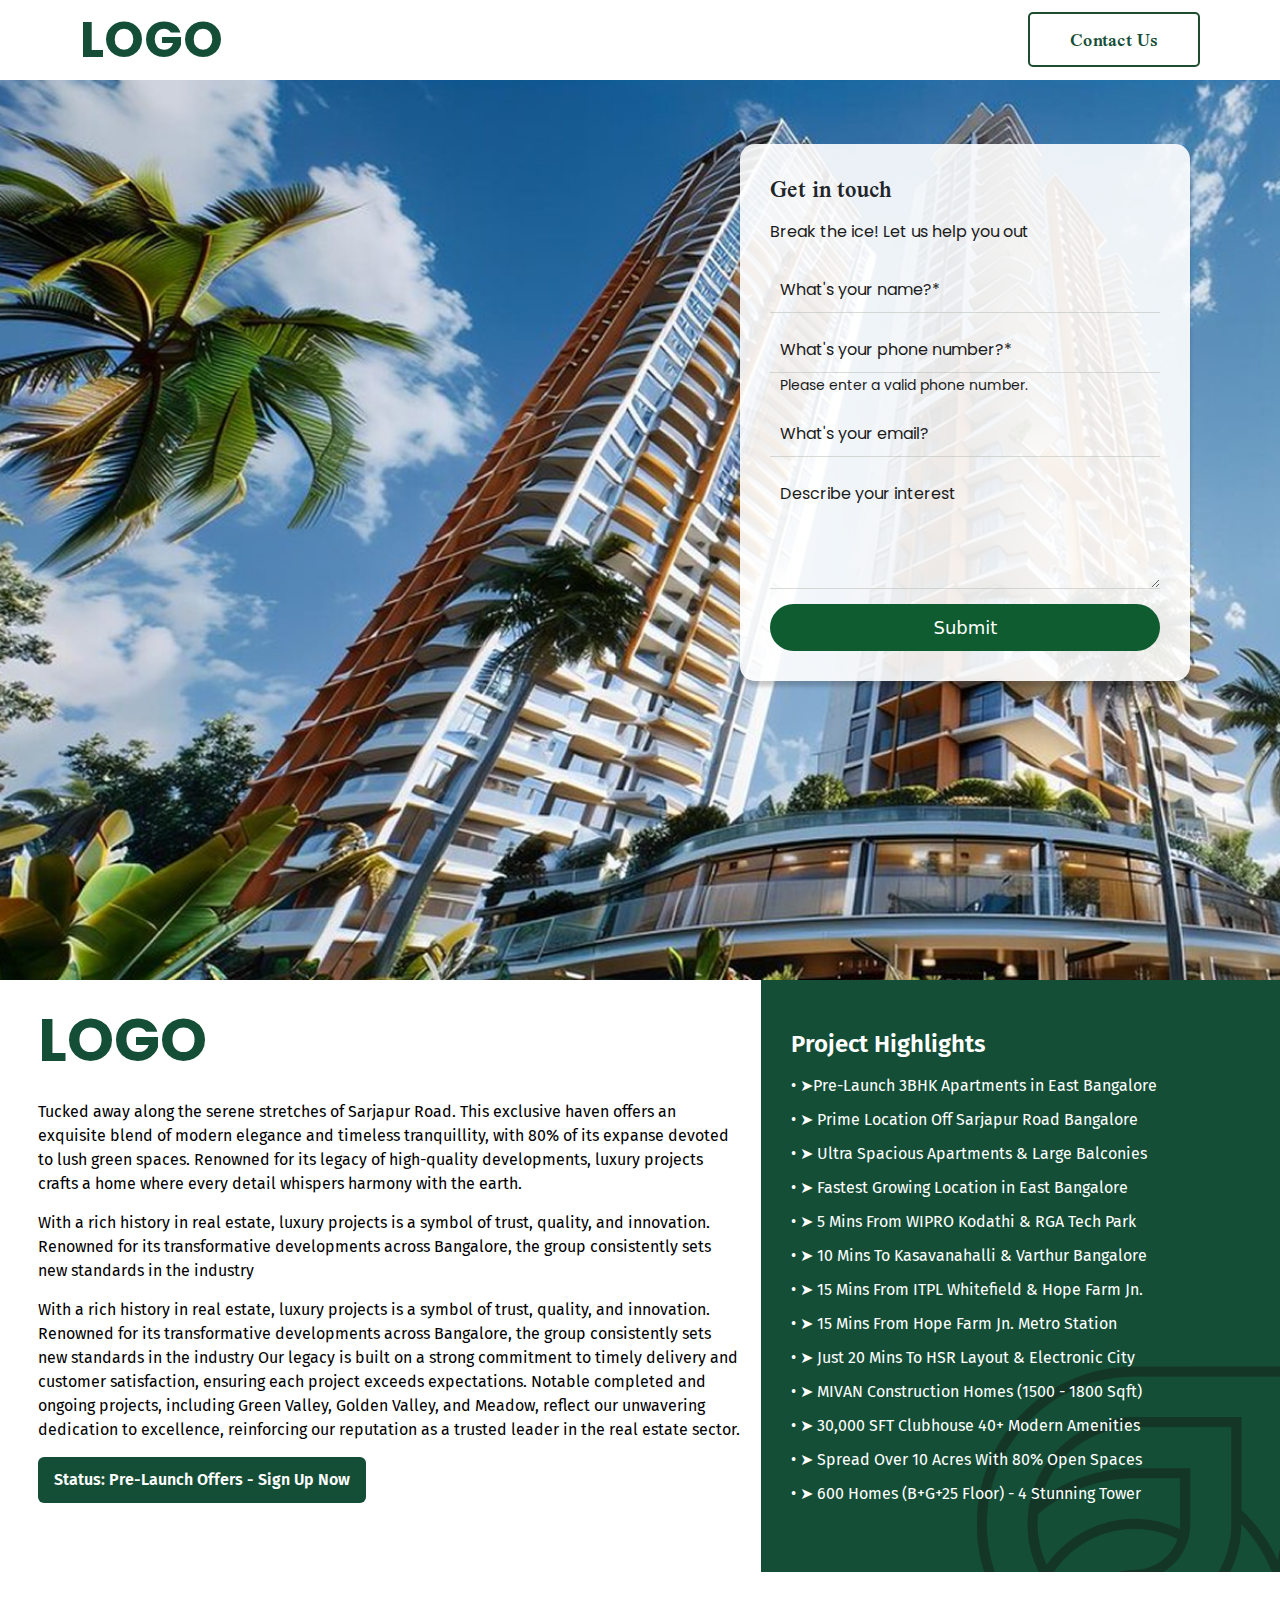
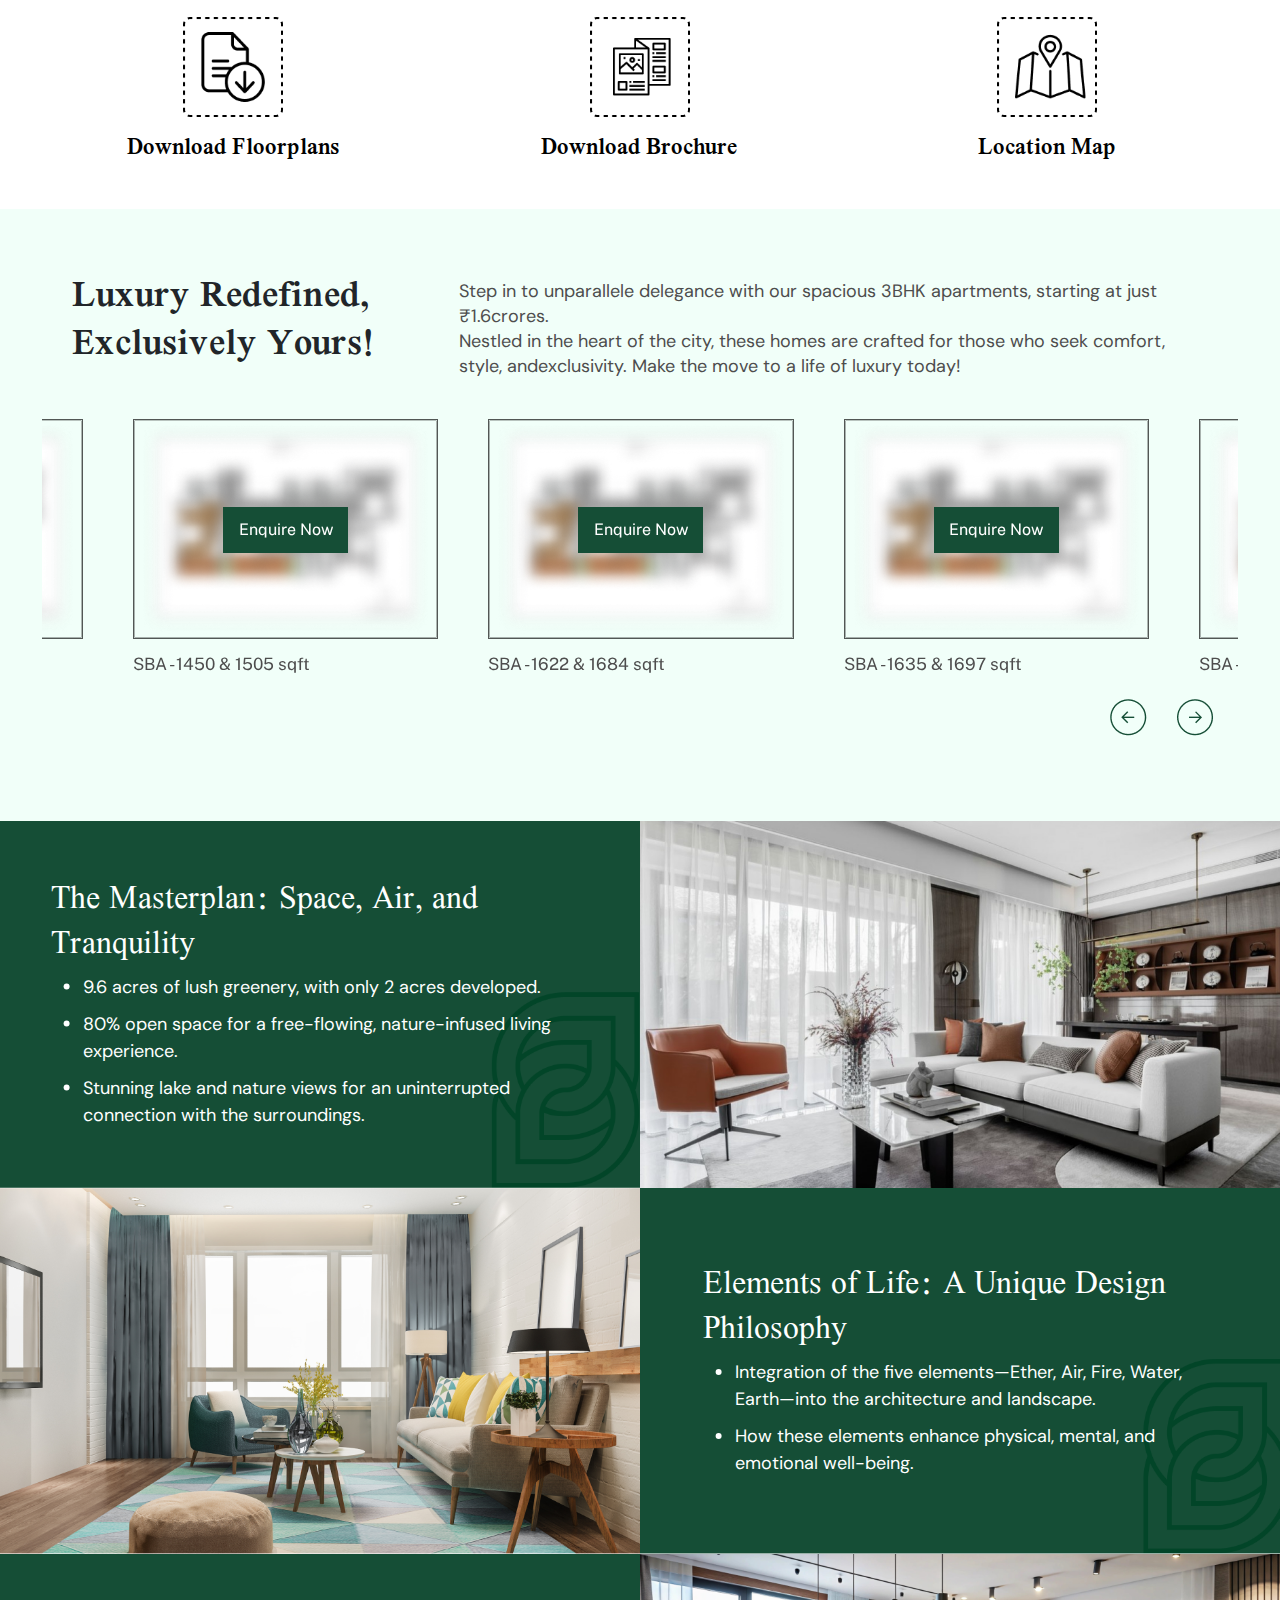
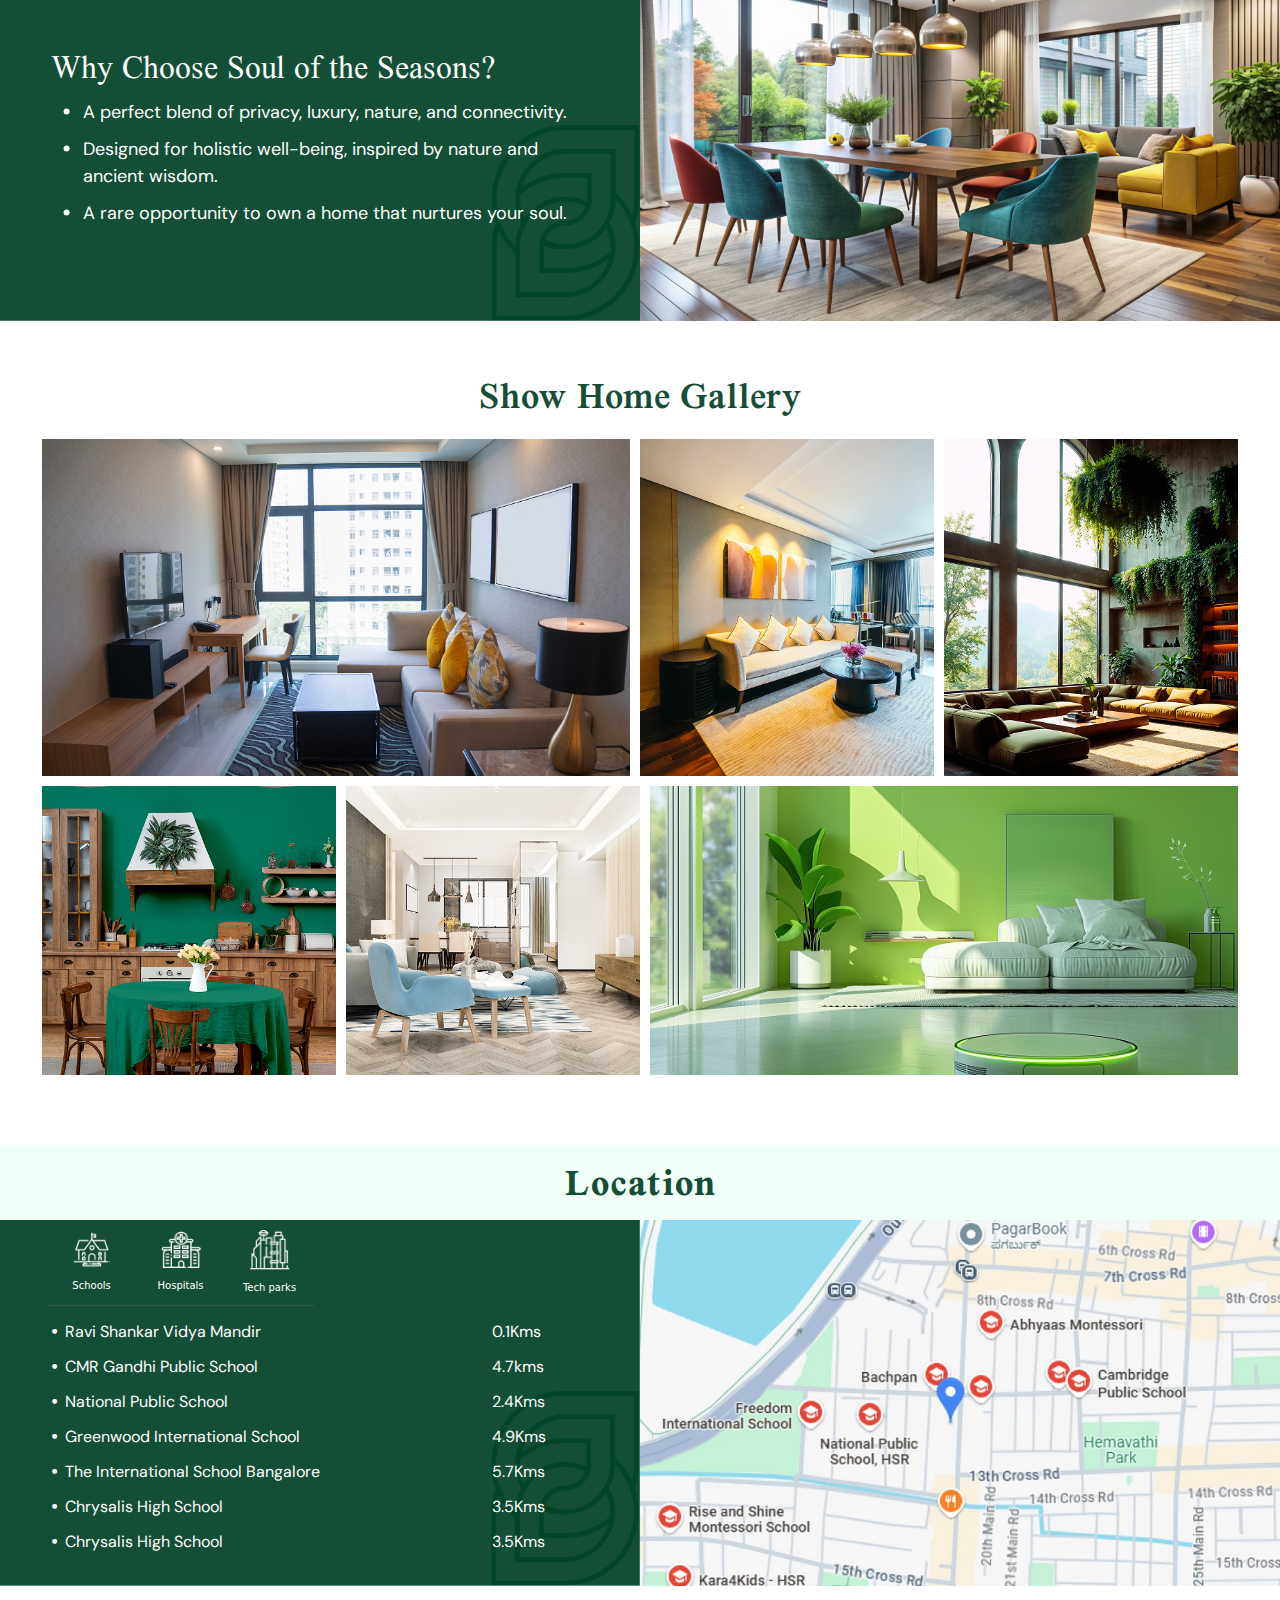
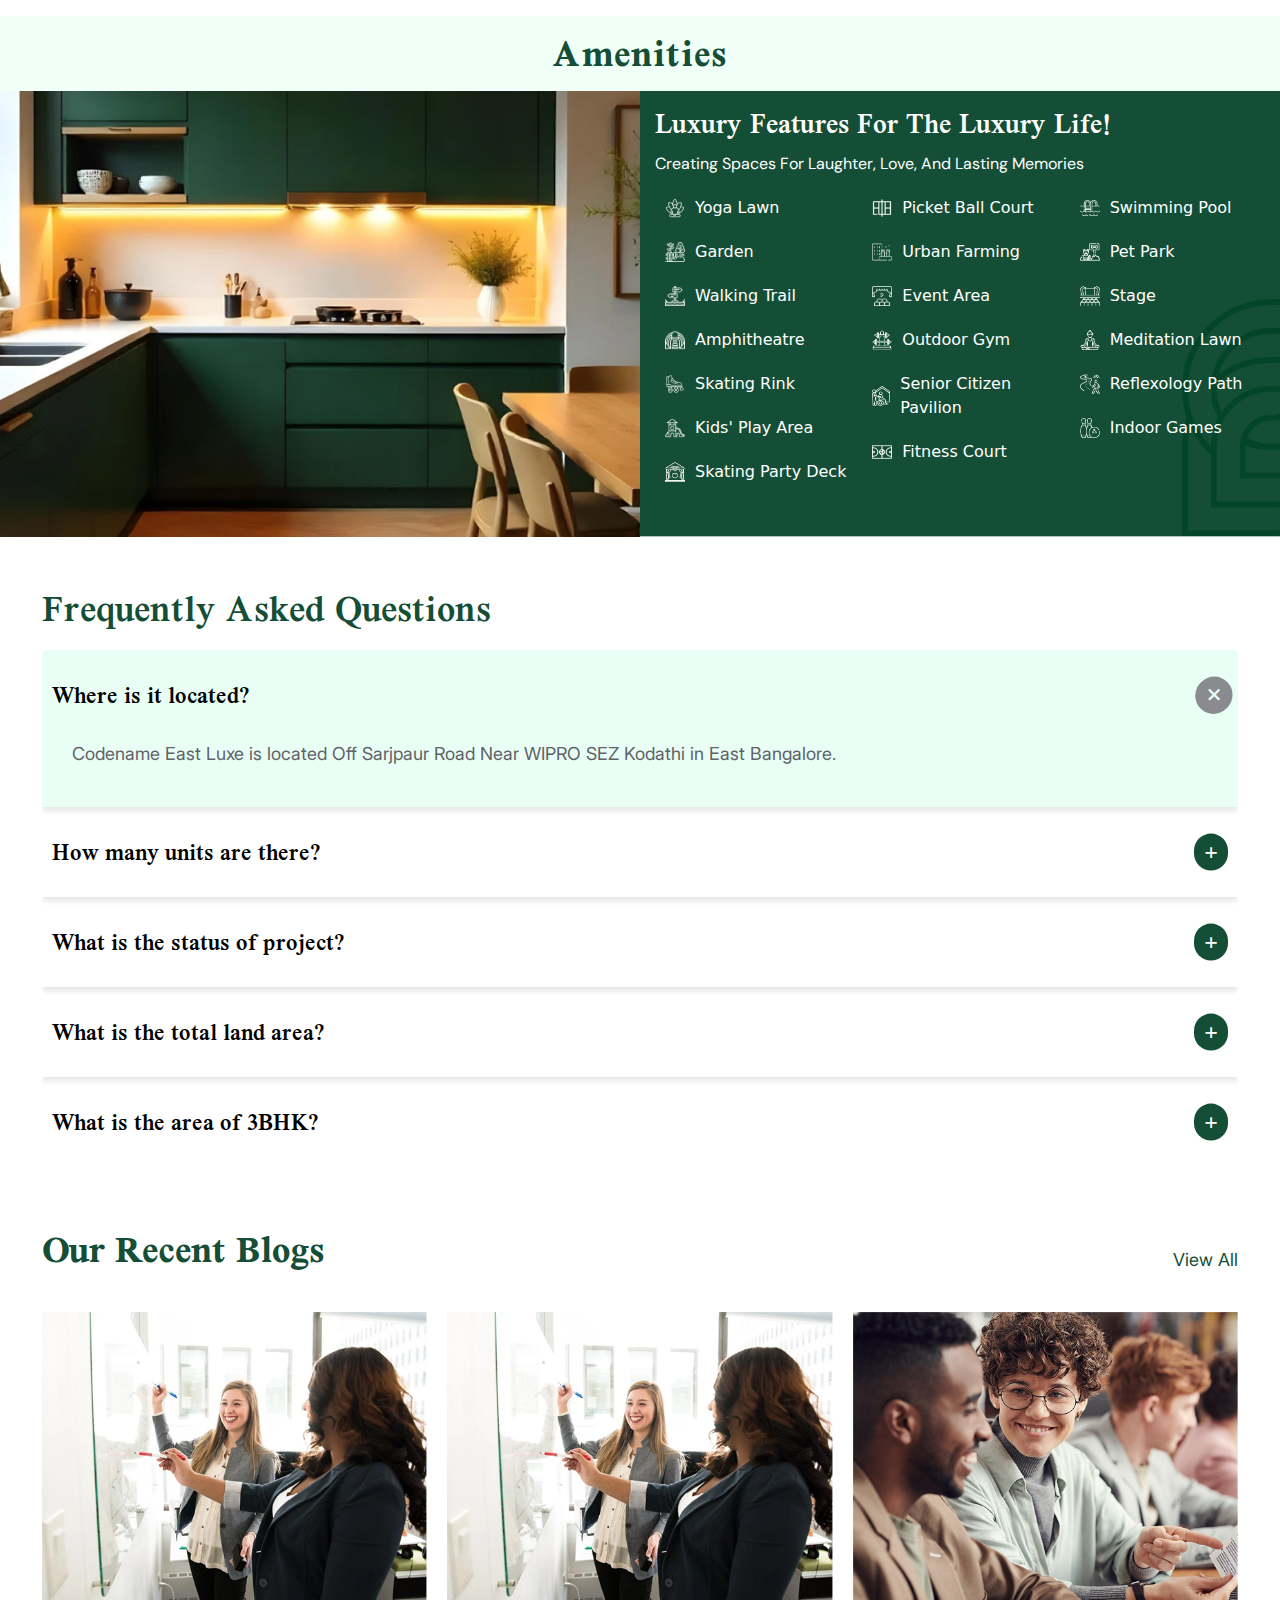
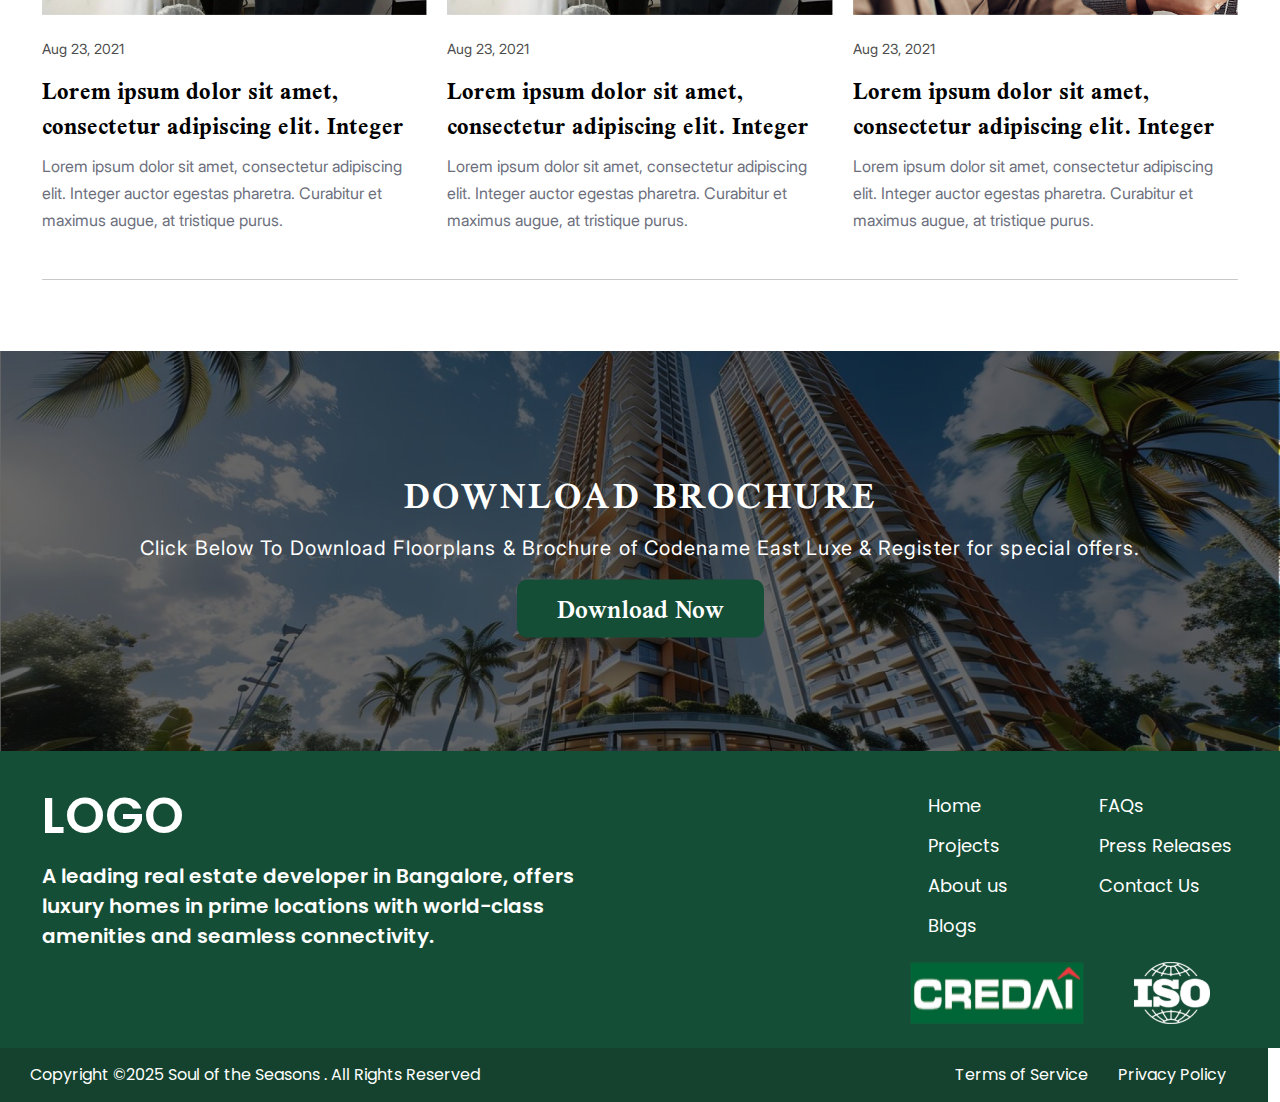
==== commit 234a1cee: "Update index.html" ====
--- a/index.html
+++ b/index.html
@@ -573,50 +573,42 @@
           <h3 class="sub-heading my-4">Frequently Asked Questions</h3>
           <div class="faqs-container" itemscope itemtype="https://schema.org/FAQPage">
             <div class="faq-singular" itemscope itemprop="mainEntity" itemtype="https://schema.org/Question">
-              <h3 class="faq-question" itemprop="name">What is Lorem Ipsum?</h3>
+              <h3 class="faq-question" itemprop="name">Where is it located?</h3>
               <div class="faq-answer" itemscope itemprop="acceptedAnswer" itemtype="https://schema.org/Answer">
                 <div itemprop="text">
-                  <p>Lorem Ipsum is simply dummy text of the printing and typesetting industry. Lorem Ipsum has been the industry's standard dummy text ever since the 1500s, when an unknown printer took a galley of type and scrambled it to make a type specimen book.</p>
+                  <p>Codename East Luxe is located Off Sarjpaur Road Near WIPRO SEZ Kodathi in East Bangalore.</p>
                 </div>
               </div>
             </div>
             <div class="faq-singular" itemscope itemprop="mainEntity" itemtype="https://schema.org/Question">
-              <h3 class="faq-question" itemprop="name">Where does it come from?</h3>
+              <h3 class="faq-question" itemprop="name">How many units are there?</h3>
               <div class="faq-answer" itemscope itemprop="acceptedAnswer" itemtype="https://schema.org/Answer">
                 <div itemprop="text">
-                  <p>Contrary to popular belief, Lorem Ipsum is not simply random text. It has roots in a piece of classical Latin literature from 45 BC, making it over 2000 years old. Richard McClintock, a Latin professor at Hampden-Sydney College in Virginia, looked up one of the more obscure Latin words, consectetur, from a Lorem Ipsum passage, and going through the cites of the word in classical literature, discovered the undoubtable source</p>
+                  <p>Codename East Luxe offers a total of 600 premium 3BHK apartments.</p>
                 </div>
               </div>
             </div>
             <div class="faq-singular" itemscope itemprop="mainEntity" itemtype="https://schema.org/Question">
-              <h3 class="faq-question" itemprop="name">Where can I get some?</h3>
+              <h3 class="faq-question" itemprop="name">What is the status of project?</h3>
               <div class="faq-answer" itemscope itemprop="acceptedAnswer" itemtype="https://schema.org/Answer">
                 <div itemprop="text">
-                  <p>There are many variations of passages of Lorem Ipsum available, but the majority have suffered alteration in some form, by injected humour, or randomised words which don't look even slightly believable.</p>
+                  <p>Codename East Luxe is currently in pre-launch stage & expected to be launched soon.</p>
                 </div>
               </div>
             </div>
             <div class="faq-singular" itemscope itemprop="mainEntity" itemtype="https://schema.org/Question">
-              <h3 class="faq-question" itemprop="name">What is Lorem Ipsum?</h3>
+              <h3 class="faq-question" itemprop="name">What is the total land area?</h3>
               <div class="faq-answer" itemscope itemprop="acceptedAnswer" itemtype="https://schema.org/Answer">
                 <div itemprop="text">
-                  <p>There are many variations of passages of Lorem Ipsum available, but the majority have suffered alteration in some form, by injected humour, or randomised words which don't look even slightly believable.</p>
+                  <p>The project comprises of 600 premium apartments and spreads across 10 Acres.</p>
                 </div>
               </div>
             </div>
             <div class="faq-singular" itemscope itemprop="mainEntity" itemtype="https://schema.org/Question">
-              <h3 class="faq-question" itemprop="name">Why do we use it?</h3>
+              <h3 class="faq-question" itemprop="name">What is the area of 3BHK?</h3>
               <div class="faq-answer" itemscope itemprop="acceptedAnswer" itemtype="https://schema.org/Answer">
                 <div itemprop="text">
-                  <p>There are many variations of passages of Lorem Ipsum available, but the majority have suffered alteration in some form, by injected humour, or randomised words which don't look even slightly believable.</p>
-                </div>
-              </div>
-            </div>
-            <div class="faq-singular" itemscope itemprop="mainEntity" itemtype="https://schema.org/Question">
-              <h3 class="faq-question" itemprop="name">Where can I get some?</h3>
-              <div class="faq-answer" itemscope itemprop="acceptedAnswer" itemtype="https://schema.org/Answer">
-                <div itemprop="text">
-                  <p>There are many variations of passages of Lorem Ipsum available, but the majority have suffered alteration in some form, by injected humour, or randomised words which don't look even slightly believable.</p>
+                  <p>The area of 3BHK apartments in Codename East Luxe ranges from 1500 to 1800 Sqft.</p>
                 </div>
               </div>
             </div>
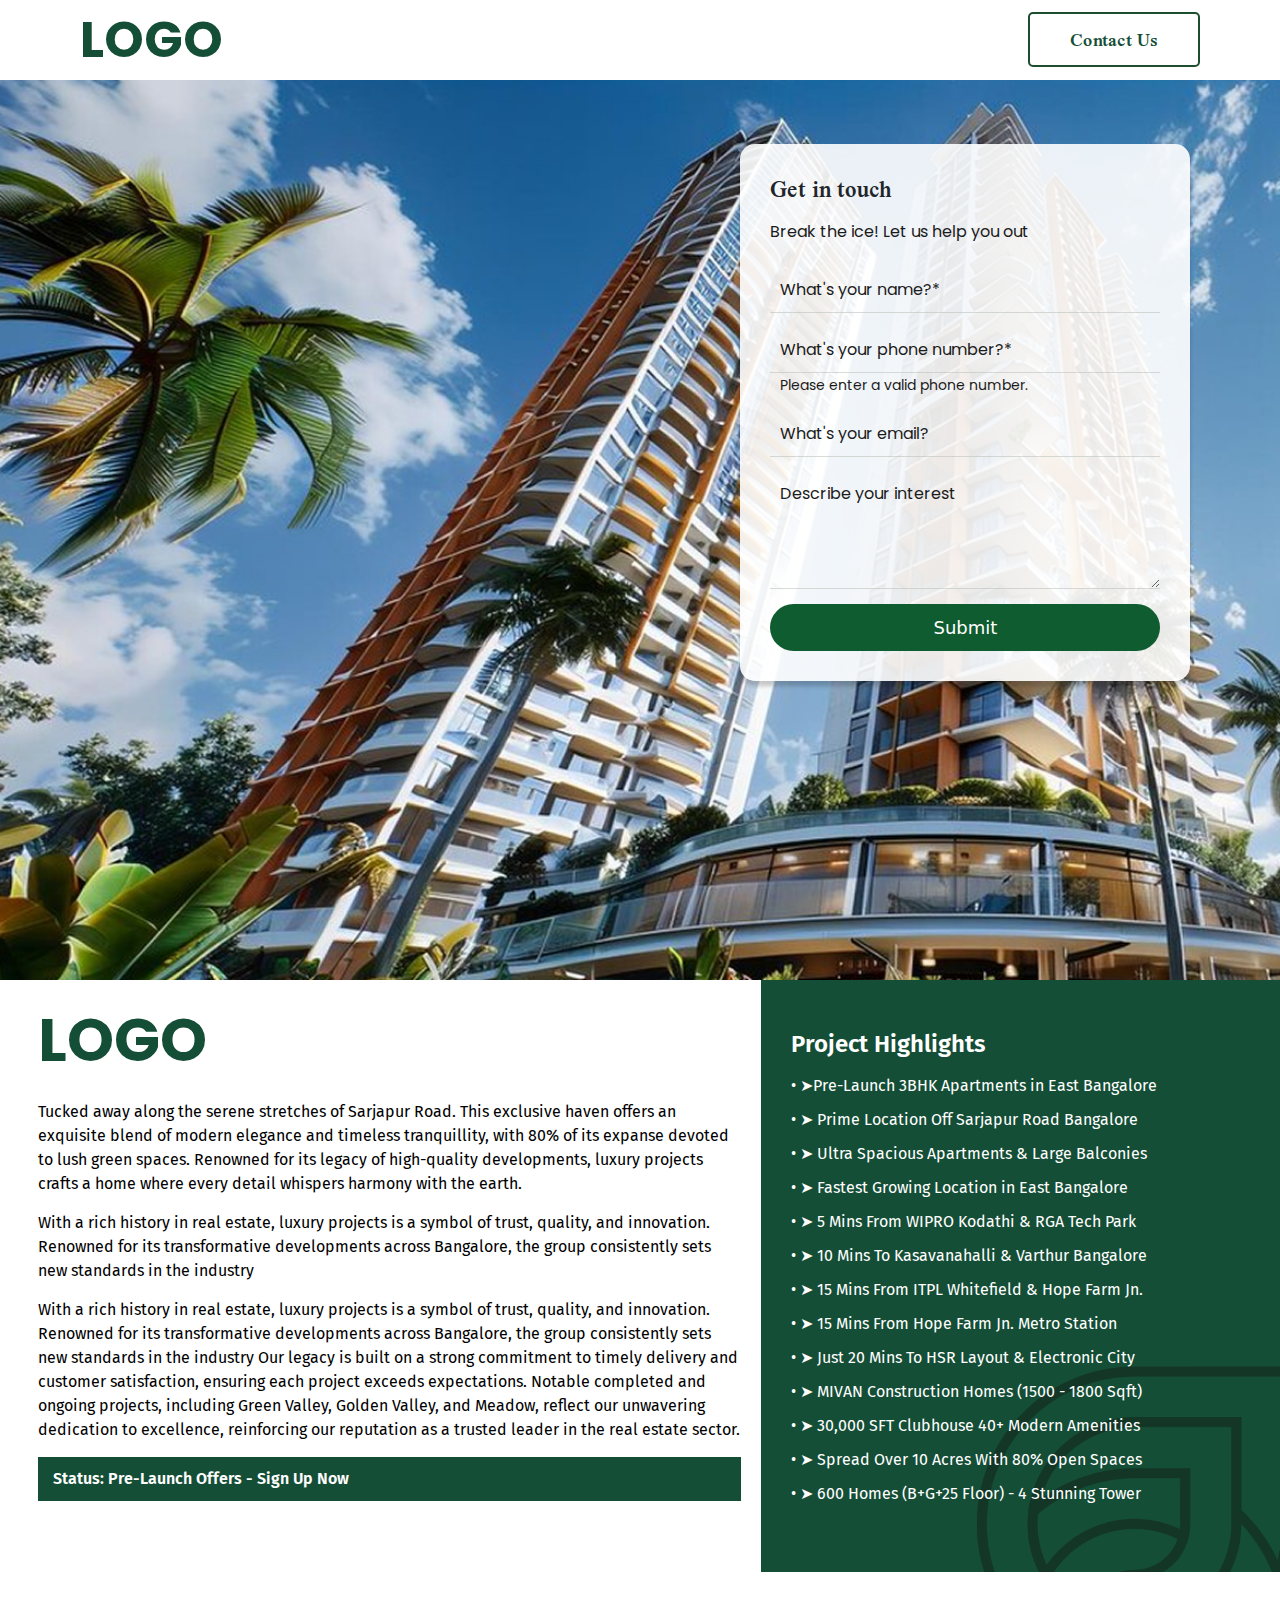
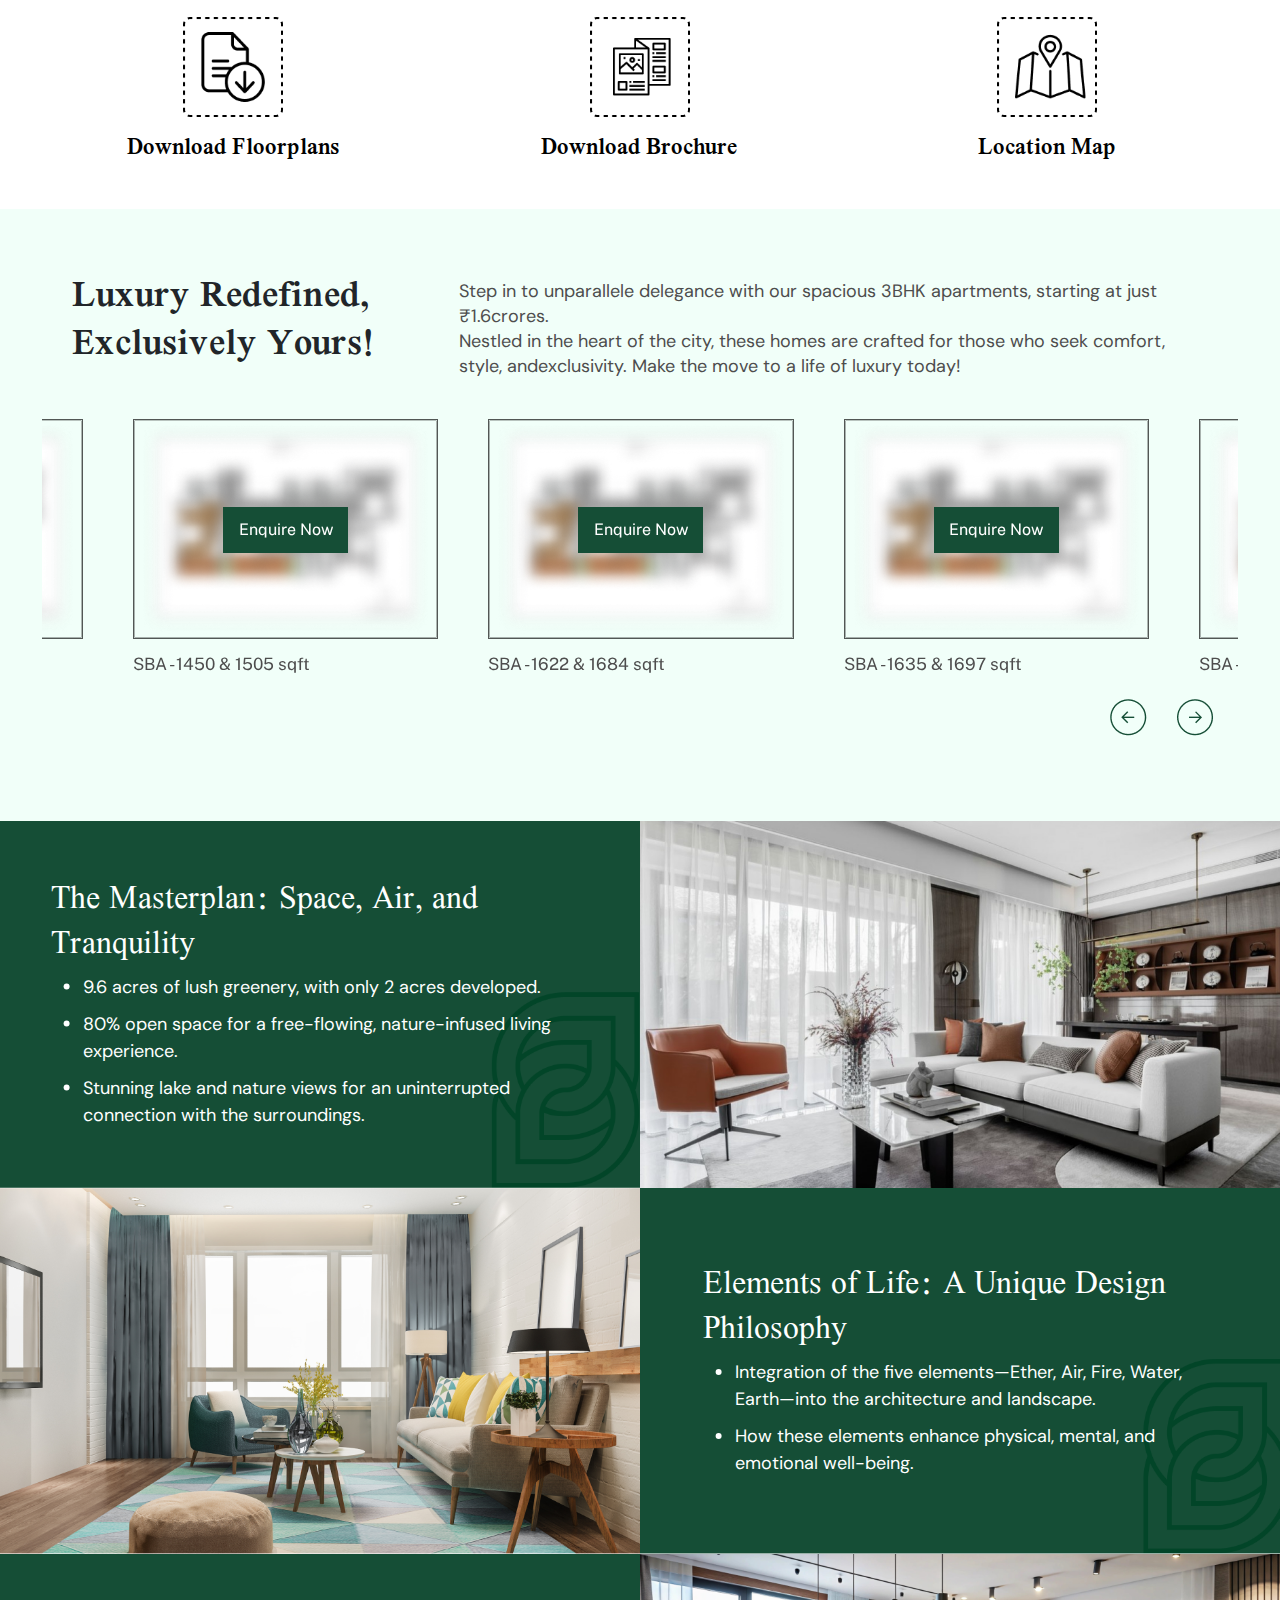
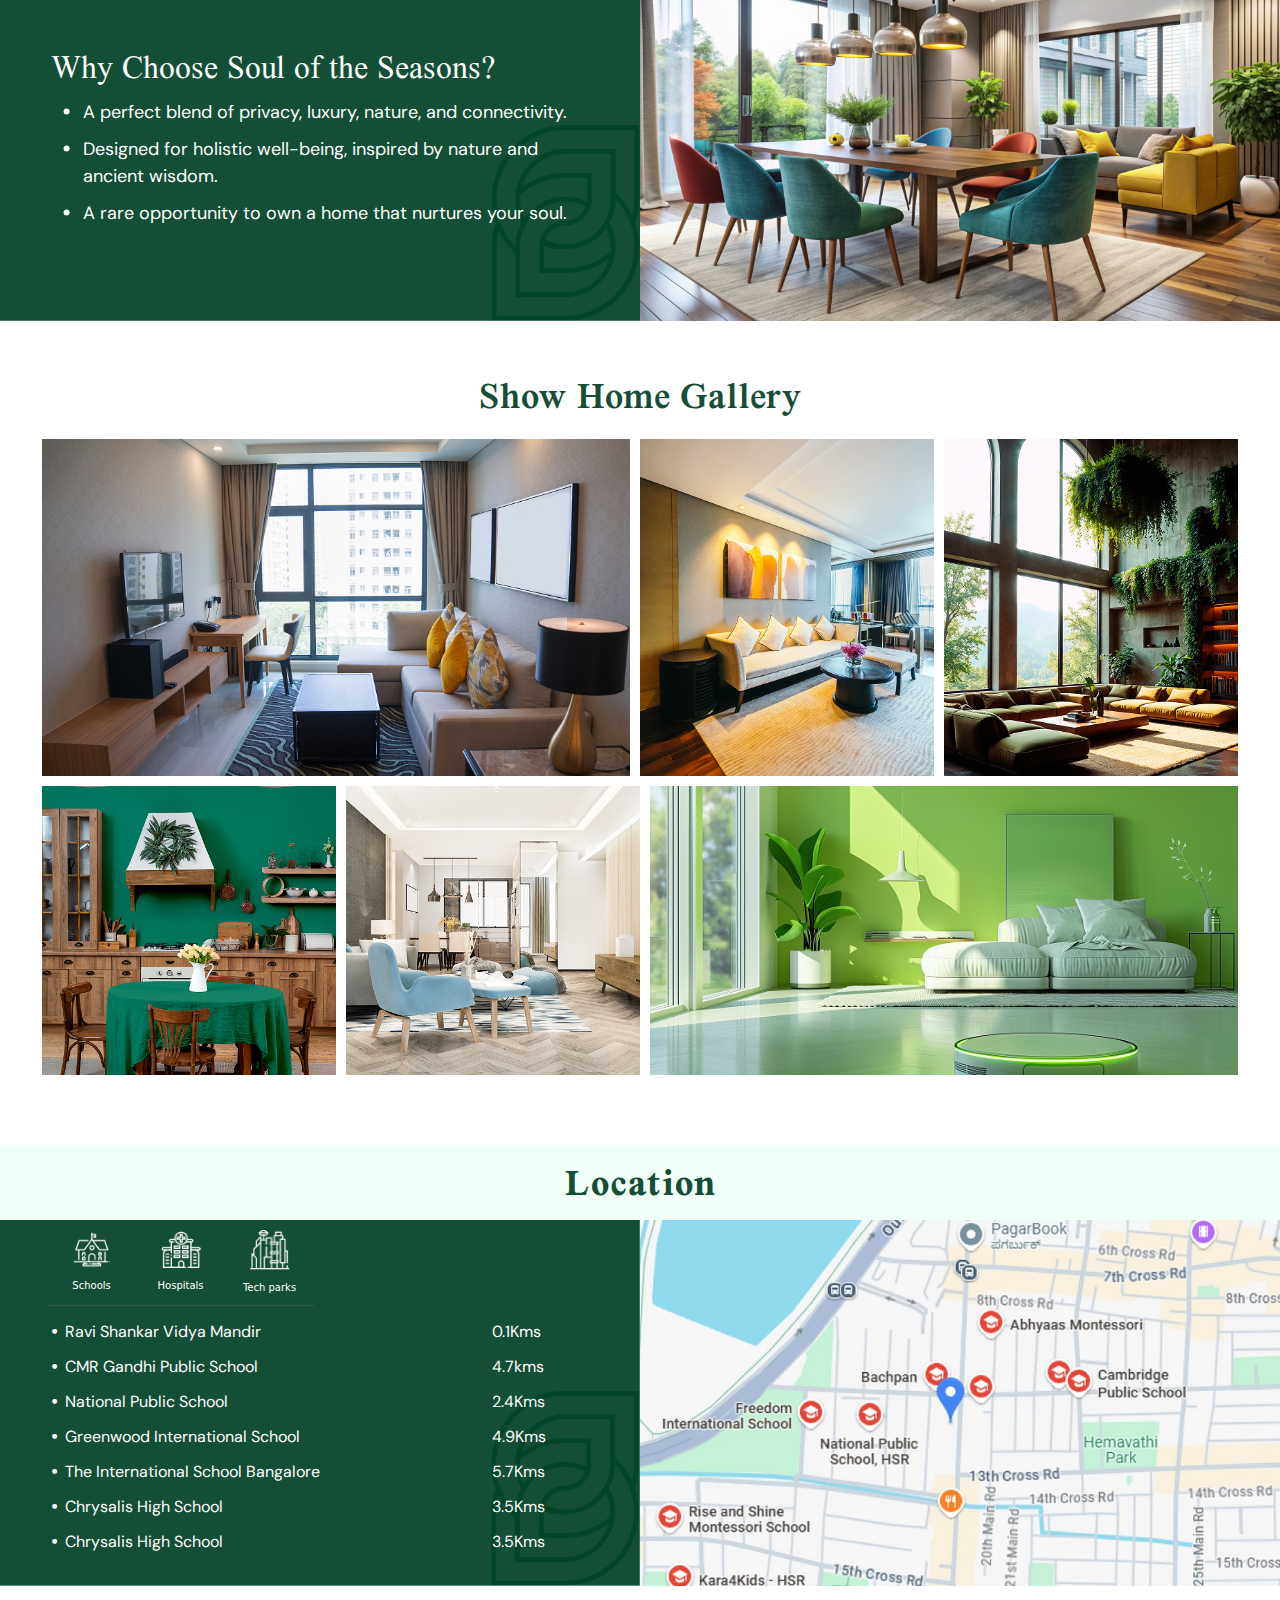
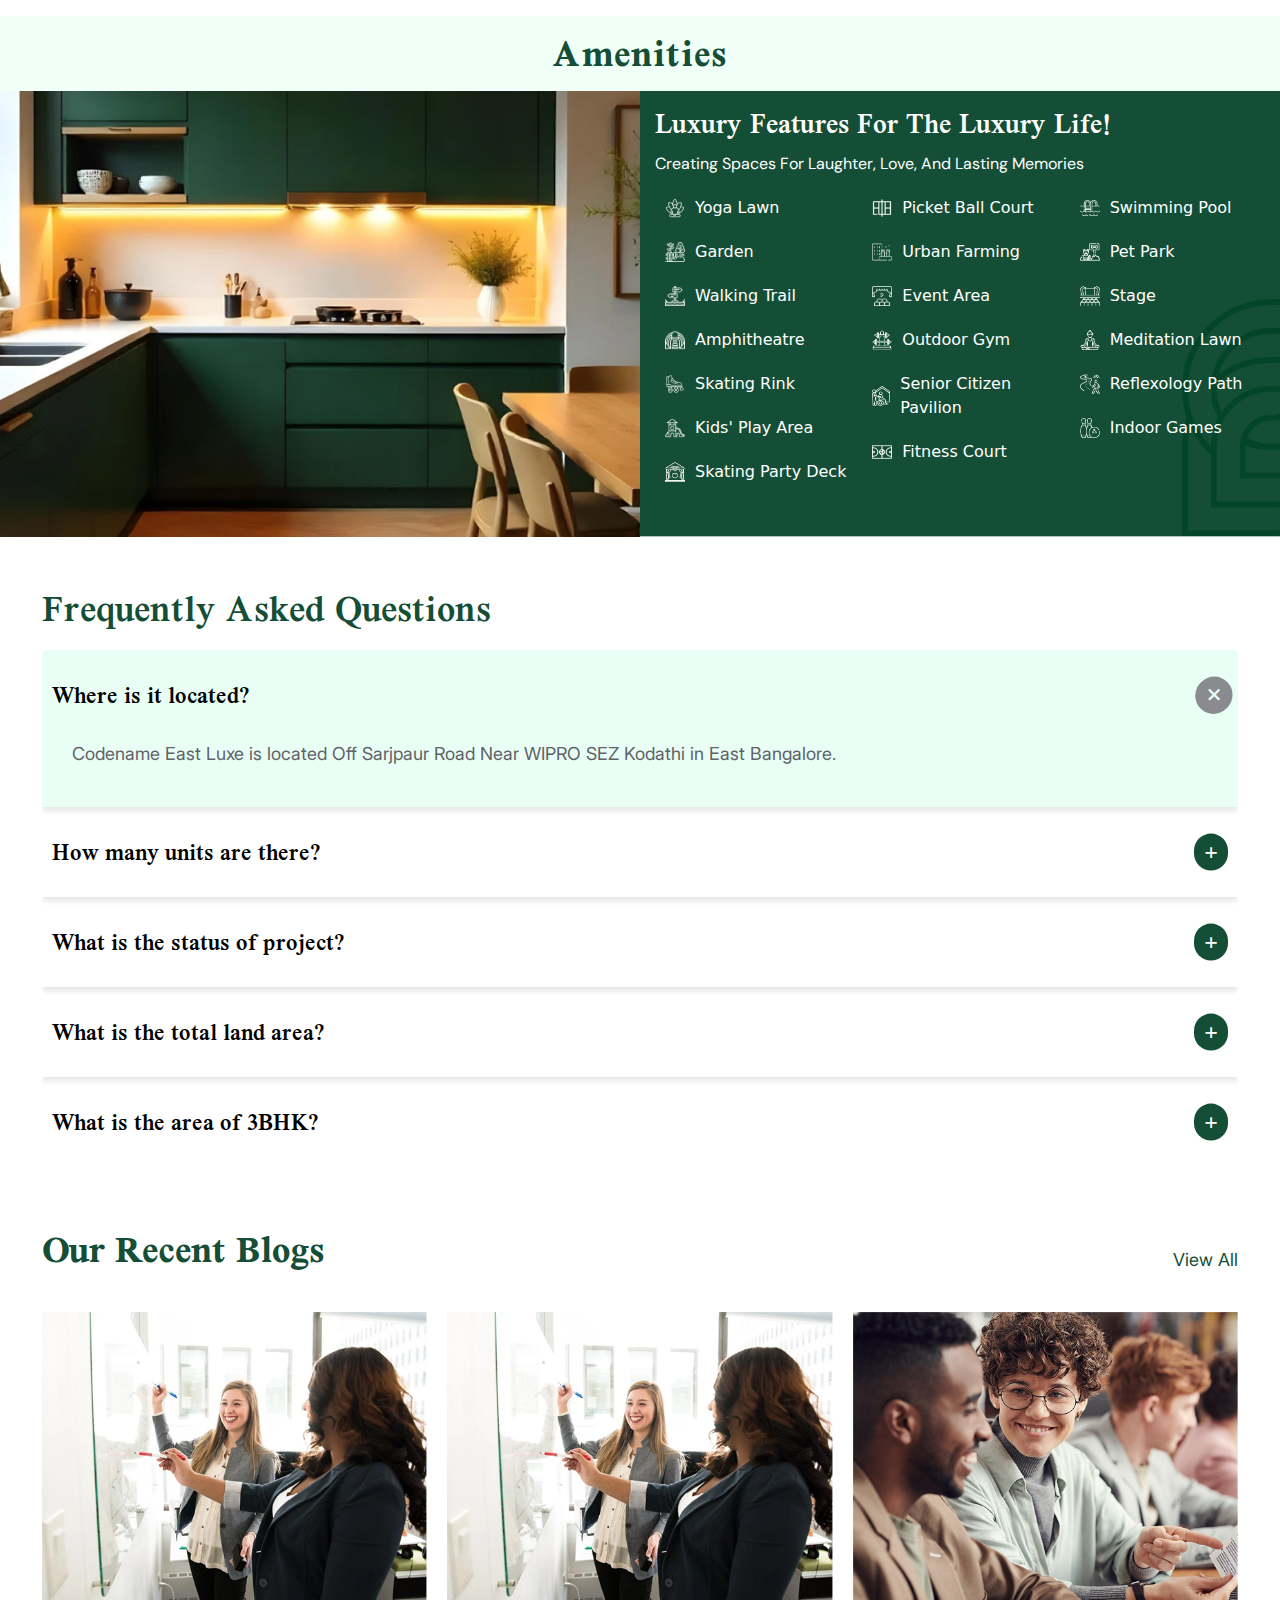
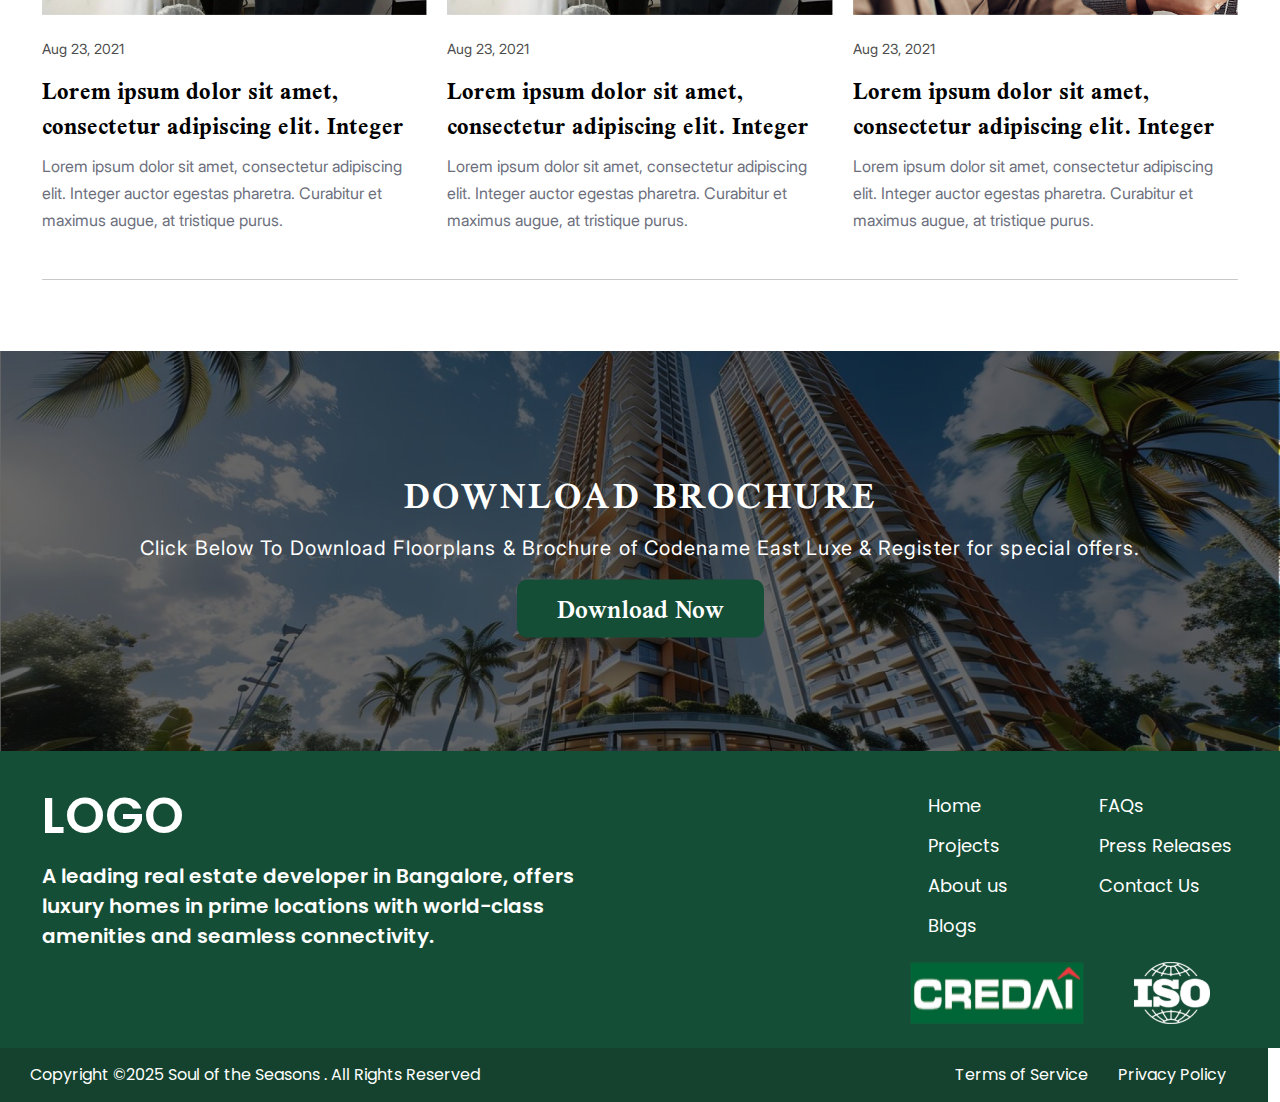
==== commit 2bb2609d: "Update index.html" ====
--- a/index.html
+++ b/index.html
@@ -16,7 +16,7 @@
 <body>
   <header class="site-header">
     <div class="site-identity">
-   <h2>LOGO</h2>
+      <h2>LOGO</h2>
     </div>
     <nav class="site-navigation">
       <ul class="nav">
@@ -24,102 +24,102 @@
       </ul>
     </nav>
   </header>
-<!-- Banner section start -->
-<section class="banner-section">
-  <div class="banner-form">
+  <!-- Banner section start -->
+  <section class="banner-section">
+    <div class="banner-form">
       <h2 class="mb-3">Get in touch</h2>
       <p class="mb-4">Break the ice! Let us help you out</p>
       <form>
-          <div class="form-group">
-              <input type="text" class="form-control" id="name" placeholder="What's your name?*" required>
-          </div>
-
-          <div class="form-group">
-              <input type="tel" class="form-control" id="phone" placeholder="What's your phone number?*" required>
-              <small class="form-text text-muted">Please enter a valid phone number.</small>
-          </div>
-
-          <div class="form-group">
-              <input type="email" class="form-control" id="email" placeholder="What's your email?">
-          </div>
-
-          <div class="form-group">
-              <textarea class="form-control" id="interest" rows="4" placeholder="Describe your interest"></textarea>
-          </div>
-
-          <button type="submit" class="btn btn-primary">Submit</button>
+        <div class="form-group">
+          <input type="text" class="form-control" id="name" placeholder="What's your name?*" required>
+        </div>
+
+        <div class="form-group">
+          <input type="tel" class="form-control" id="phone" placeholder="What's your phone number?*" required>
+          <small class="form-text text-muted">Please enter a valid phone number.</small>
+        </div>
+
+        <div class="form-group">
+          <input type="email" class="form-control" id="email" placeholder="What's your email?">
+        </div>
+
+        <div class="form-group">
+          <textarea class="form-control" id="interest" rows="4" placeholder="Describe your interest"></textarea>
+        </div>
+
+        <button type="submit" class="btn btn-primary">Submit</button>
       </form>
-  </div>
-</section>
-<section class="banner-section-mob">
-  <div class="image-banner">
-    <img src="https://grocat.github.io/souloftheseason/image/Soul-of-the-Season-banner-mob-banner.png" alt="">
-
-  </div>
-  <div class="banner-form-mob
+    </div>
+  </section>
+  <section class="banner-section-mob">
+    <div class="image-banner">
+      <img src="https://grocat.github.io/souloftheseason/image/Soul-of-the-Season-banner-mob-banner.png" alt="">
+
+    </div>
+    <div class="banner-form-mob
   ">
       <h2 class="mb-3">Get in touch</h2>
       <p class="mb-4">Break the ice! Let us help you out</p>
       <form>
-          <div class="form-group">
-              <input type="text" class="form-control" id="name" placeholder="What's your name?*" required>
-          </div>
-
-          <div class="form-group">
-              <input type="tel" class="form-control" id="phone" placeholder="What's your phone number?*" required>
-              <small class="form-text text-muted">Please enter a valid phone number.</small>
-          </div>
-
-          <div class="form-group">
-              <input type="email" class="form-control" id="email" placeholder="What's your email?">
-          </div>
-
-          <div class="form-group">
-              <textarea class="form-control" id="interest" rows="4" placeholder="Describe your interest"></textarea>
-          </div>
-
-          <button type="submit" class="btn btn-primary">Submit</button>
+        <div class="form-group">
+          <input type="text" class="form-control" id="name" placeholder="What's your name?*" required>
+        </div>
+
+        <div class="form-group">
+          <input type="tel" class="form-control" id="phone" placeholder="What's your phone number?*" required>
+          <small class="form-text text-muted">Please enter a valid phone number.</small>
+        </div>
+
+        <div class="form-group">
+          <input type="email" class="form-control" id="email" placeholder="What's your email?">
+        </div>
+
+        <div class="form-group">
+          <textarea class="form-control" id="interest" rows="4" placeholder="Describe your interest"></textarea>
+        </div>
+
+        <button type="submit" class="btn btn-primary">Submit</button>
       </form>
-  </div>
-</section>
- <!-- banner section end -->
+    </div>
+  </section>
+  <!-- banner section end -->
   <!-- Project Highlights section start -->
-   <section class="Project-Highlights">
+  <section class="Project-Highlights">
     <div class="project-high-main row">
       <div class="first-cont col-lg-7 ">
         <h2>LOGO</h2>
         <p>Tucked away along the serene stretches of Sarjapur Road. This exclusive haven offers an exquisite blend of modern elegance and timeless tranquillity, with 80% of its expanse devoted to lush green spaces. Renowned for its legacy of high-quality developments, luxury projects crafts a home where every detail whispers harmony with the earth. </p>
-        <p>With a rich history in real estate,  luxury projects is a symbol of trust, quality, and innovation. Renowned for its transformative developments across Bangalore, the group consistently sets new standards in the industry</p>
+        <p>With a rich history in real estate, luxury projects is a symbol of trust, quality, and innovation. Renowned for its transformative developments across Bangalore, the group consistently sets new standards in the industry</p>
         <p>With a rich history in real estate, luxury projects is a symbol of trust, quality, and innovation. Renowned for its transformative developments across Bangalore, the group consistently sets new standards in the industry
 
           Our legacy is built on a strong commitment to timely delivery and customer satisfaction, ensuring each project exceeds expectations. Notable completed and ongoing projects, including Green Valley, Golden Valley, and Meadow, reflect our unwavering dedication to excellence, reinforcing our reputation as a trusted leader in the real estate sector.</p>
-<div class="btn project-btn">
-  <a href="">Status: Pre-Launch Offers - Sign Up Now</a>
-</div>
-         
+        <div class="project-btn">
+          <a href="">Status: Pre-Launch Offers - Sign Up Now</a>
+        </div>
+
       </div>
       <div class="second-cont col-lg-5">
         <h2>Project Highlights</h2>
         <ul class="highlights">
-          <li>•  ➤Pre-Launch 3BHK Apartments in East Bangalore</li>
-          <li>•  ➤ Prime Location Off Sarjapur Road Bangalore</li>
-          <li>•  ➤ Ultra Spacious Apartments & Large Balconies</li>
-          <li>•  ➤ Fastest Growing Location in East Bangalore</li>
-          <li>•  ➤ 5 Mins From WIPRO Kodathi & RGA Tech Park</li>
-          <li>•  ➤ 10 Mins To Kasavanahalli & Varthur Bangalore</li>
-          <li>•  ➤ 15 Mins From ITPL Whitefield & Hope Farm Jn.</li>
-          <li>•  ➤ 15 Mins From Hope Farm Jn. Metro Station</li>
-          <li>•  ➤ Just 20 Mins To HSR Layout & Electronic City</li>
-          <li>•  ➤ MIVAN Construction Homes (1500 - 1800 Sqft)</li>
-          <li>•  ➤ 30,000 SFT Clubhouse 40+ Modern Amenities</li>
-          <li>•  ➤ Spread Over 10 Acres With 80% Open Spaces</li>
-          <li>•  ➤ 600 Homes (B+G+25 Floor) - 4 Stunning Tower</li>
-        </ul>  
-    </div>
-    </div>
-
-   </section>
-   <!-- Project Highlights end  -->
+          <li>• ➤Pre-Launch 3BHK Apartments in East Bangalore</li>
+          <li>• ➤ Prime Location Off Sarjapur Road Bangalore</li>
+          <li>• ➤ Ultra Spacious Apartments & Large Balconies</li>
+          <li>• ➤ Fastest Growing Location in East Bangalore</li>
+          <li>• ➤ 5 Mins From WIPRO Kodathi & RGA Tech Park</li>
+          <li>• ➤ 10 Mins To Kasavanahalli & Varthur Bangalore</li>
+          <li>• ➤ 15 Mins From ITPL Whitefield & Hope Farm Jn.</li>
+          <li>• ➤ 15 Mins From Hope Farm Jn. Metro Station</li>
+          <li>• ➤ Just 20 Mins To HSR Layout & Electronic City</li>
+          <li>• ➤ MIVAN Construction Homes (1500 - 1800 Sqft)</li>
+          <li>• ➤ 30,000 SFT Clubhouse 40+ Modern Amenities</li>
+          <li>• ➤ Spread Over 10 Acres With 80% Open Spaces</li>
+          <li>• ➤ 600 Homes (B+G+25 Floor) - 4 Stunning Tower</li>
+        </ul>
+      </div>
+    </div>
+
+  </section>
+  <!-- Project Highlights end  -->
   <!-- download section section start -->
   <section class="download-section-main">
     <div class="download-section">
@@ -302,13 +302,13 @@
     </div>
   </section>
   <!-- Masterplan section end  -->
-   <!-- Gallery section start  -->
-   <section class="gallery-section">
-    <div class="headeing"> 
+  <!-- Gallery section start  -->
+  <section class="gallery-section">
+    <div class="headeing">
       <h2>Show Home Gallery</h2>
-  </div>
+    </div>
     <div class="container-fluid">
-        
+
       <div class="gallery">
         <img src="https://grocat.github.io/souloftheseason/image/Show-home-gallery-1.png" alt="Gallery Image 1" class="img1">
         <img src="https://grocat.github.io/souloftheseason/image/Show-home-gallery-2.png" alt="Gallery Image 2" class="img2">
@@ -464,8 +464,8 @@
     </div>
   </section>
   <!-- location section end -->
-   <!-- Amenities section start -->
-   <section class="feature-section">
+  <!-- Amenities section start -->
+  <section class="feature-section">
     <h2>Amenities</h2>
     <div class="feature-main row">
       <div class="image-feature col-lg-6">
@@ -476,89 +476,89 @@
         <p>Creating Spaces For Laughter, Love, And Lasting Memories</p>
 
         <div class="features-grid">
-        <div class="div-1-featuer">
-            <div class="feature">
-                <img src="https://grocat.github.io/souloftheseason/image/icon/Yoga-Lawn.png" alt="Yoga Lawn" class="yoga-lawn">
-                <span>Yoga Lawn</span>
-              </div>
-              <div class="feature">
-                <img src="https://grocat.github.io/souloftheseason/image/icon/Garden.png" alt="Garden" class="garden">
-                <span>Garden</span>
-              </div>
-              <div class="feature">
-                <img src="https://grocat.github.io/souloftheseason/image/icon/Walking-Trail.png" alt="Walking Trail" class="walking-trail">
-                <span>Walking Trail</span>
-              </div>
-              <div class="feature">
-                <img src="https://grocat.github.io/souloftheseason/image/icon/Amphitheatre.png" alt="Amphitheatre" class="amphitheatre">
-                <span>Amphitheatre</span>
-              </div>
-              <div class="feature">
-                <img src="https://grocat.github.io/souloftheseason/image/icon/Skating-Rink.png" alt="Skating Rink" class="skating-rink">
-                <span>Skating Rink</span>
-              </div>
-              <div class="feature">
-                <img src="https://grocat.github.io/souloftheseason/image/icon/Kids-Play-Area.png" alt="Kids' Play Area" class="kids-play-area">
-                <span>Kids' Play Area</span>
-              </div>
-              <div class="feature">
-                <img src="https://grocat.github.io/souloftheseason/image/icon/Skating-Party-Deck.png" alt="Skating Party Deck" class="skating-party-deck">
-                <span>Skating Party Deck</span>
-              </div>
-        </div>
-        <div class="div-2-featuer">
-            <div class="feature">
-                <img src="https://grocat.github.io/souloftheseason/image/icon/Picket-ball-Court.png" alt="Picket Ball Court" class="picket-ball-court">
-                <span>Picket Ball Court</span>
-              </div>
-              <div class="feature">
-                <img src="https://grocat.github.io/souloftheseason/image/icon/Urban-Farming.png" alt="Urban Farming" class="urban-farming">
-                <span>Urban Farming</span>
-              </div>
-              <div class="feature">
-                <img src="https://grocat.github.io/souloftheseason/image/icon/Event-Area.png" alt="Event Area" class="event-area">
-                <span>Event Area</span>
-              </div>
-              <div class="feature">
-                <img src="https://grocat.github.io/souloftheseason/image/icon/Outdoor-Gym.png" alt="Outdoor Gym" class="outdoor-gym">
-                <span>Outdoor Gym</span>
-              </div>
-              <div class="feature">
-                <img src="https://grocat.github.io/souloftheseason/image/icon/Senior-Citizen-Pavilion.png" alt="Senior Citizen Pavilion" class="senior-citizen-pavilion">
-                <span>Senior Citizen Pavilion</span>
-              </div>
-              <div class="feature">
-                <img src="https://grocat.github.io/souloftheseason/image/icon/Fitness-Court.png" alt="Fitness Court" class="fitness-court">
-                <span>Fitness Court</span>
-              </div>
-             
-        </div>
+          <div class="div-1-featuer">
+            <div class="feature">
+              <img src="https://grocat.github.io/souloftheseason/image/icon/Yoga-Lawn.png" alt="Yoga Lawn" class="yoga-lawn">
+              <span>Yoga Lawn</span>
+            </div>
+            <div class="feature">
+              <img src="https://grocat.github.io/souloftheseason/image/icon/Garden.png" alt="Garden" class="garden">
+              <span>Garden</span>
+            </div>
+            <div class="feature">
+              <img src="https://grocat.github.io/souloftheseason/image/icon/Walking-Trail.png" alt="Walking Trail" class="walking-trail">
+              <span>Walking Trail</span>
+            </div>
+            <div class="feature">
+              <img src="https://grocat.github.io/souloftheseason/image/icon/Amphitheatre.png" alt="Amphitheatre" class="amphitheatre">
+              <span>Amphitheatre</span>
+            </div>
+            <div class="feature">
+              <img src="https://grocat.github.io/souloftheseason/image/icon/Skating-Rink.png" alt="Skating Rink" class="skating-rink">
+              <span>Skating Rink</span>
+            </div>
+            <div class="feature">
+              <img src="https://grocat.github.io/souloftheseason/image/icon/Kids-Play-Area.png" alt="Kids' Play Area" class="kids-play-area">
+              <span>Kids' Play Area</span>
+            </div>
+            <div class="feature">
+              <img src="https://grocat.github.io/souloftheseason/image/icon/Skating-Party-Deck.png" alt="Skating Party Deck" class="skating-party-deck">
+              <span>Skating Party Deck</span>
+            </div>
+          </div>
+          <div class="div-2-featuer">
+            <div class="feature">
+              <img src="https://grocat.github.io/souloftheseason/image/icon/Picket-ball-Court.png" alt="Picket Ball Court" class="picket-ball-court">
+              <span>Picket Ball Court</span>
+            </div>
+            <div class="feature">
+              <img src="https://grocat.github.io/souloftheseason/image/icon/Urban-Farming.png" alt="Urban Farming" class="urban-farming">
+              <span>Urban Farming</span>
+            </div>
+            <div class="feature">
+              <img src="https://grocat.github.io/souloftheseason/image/icon/Event-Area.png" alt="Event Area" class="event-area">
+              <span>Event Area</span>
+            </div>
+            <div class="feature">
+              <img src="https://grocat.github.io/souloftheseason/image/icon/Outdoor-Gym.png" alt="Outdoor Gym" class="outdoor-gym">
+              <span>Outdoor Gym</span>
+            </div>
+            <div class="feature">
+              <img src="https://grocat.github.io/souloftheseason/image/icon/Senior-Citizen-Pavilion.png" alt="Senior Citizen Pavilion" class="senior-citizen-pavilion">
+              <span>Senior Citizen Pavilion</span>
+            </div>
+            <div class="feature">
+              <img src="https://grocat.github.io/souloftheseason/image/icon/Fitness-Court.png" alt="Fitness Court" class="fitness-court">
+              <span>Fitness Court</span>
+            </div>
+
+          </div>
 
           <div class="div-3-features">
             <div class="feature">
-                <img src="https://grocat.github.io/souloftheseason/image/icon/Swimming-Pool.png" alt="Swimming Pool" class="swimming-pool">
-                <span>Swimming Pool</span>
-              </div>
-              <div class="feature">
-                <img src="https://grocat.github.io/souloftheseason/image/icon/Pet-Park.png" alt="Pet Park" class="pet-park">
-                <span>Pet Park</span>
-              </div>
-              <div class="feature">
-                <img src="https://grocat.github.io/souloftheseason/image/icon/Stage.png" alt="Stage" class="stage">
-                <span>Stage</span>
-              </div>
-              <div class="feature">
-                <img src="https://grocat.github.io/souloftheseason/image/icon/Meditation-Lawn.png" alt="Meditation Lawn" class="meditation-lawn">
-                <span>Meditation Lawn</span>
-              </div>
-              <div class="feature">
-                <img src="https://grocat.github.io/souloftheseason/image/icon/Reflexology-Path.png" alt="Reflexology Path" class="reflexology-path">
-                <span>Reflexology Path</span>
-              </div>
-              <div class="feature">
-                <img src="https://grocat.github.io/souloftheseason/image/icon/Indoor-Games.png" alt="Indoor Games" class="indoor-games">
-                <span>Indoor Games</span>
-              </div>
+              <img src="https://grocat.github.io/souloftheseason/image/icon/Swimming-Pool.png" alt="Swimming Pool" class="swimming-pool">
+              <span>Swimming Pool</span>
+            </div>
+            <div class="feature">
+              <img src="https://grocat.github.io/souloftheseason/image/icon/Pet-Park.png" alt="Pet Park" class="pet-park">
+              <span>Pet Park</span>
+            </div>
+            <div class="feature">
+              <img src="https://grocat.github.io/souloftheseason/image/icon/Stage.png" alt="Stage" class="stage">
+              <span>Stage</span>
+            </div>
+            <div class="feature">
+              <img src="https://grocat.github.io/souloftheseason/image/icon/Meditation-Lawn.png" alt="Meditation Lawn" class="meditation-lawn">
+              <span>Meditation Lawn</span>
+            </div>
+            <div class="feature">
+              <img src="https://grocat.github.io/souloftheseason/image/icon/Reflexology-Path.png" alt="Reflexology Path" class="reflexology-path">
+              <span>Reflexology Path</span>
+            </div>
+            <div class="feature">
+              <img src="https://grocat.github.io/souloftheseason/image/icon/Indoor-Games.png" alt="Indoor Games" class="indoor-games">
+              <span>Indoor Games</span>
+            </div>
           </div>
         </div>
       </div>
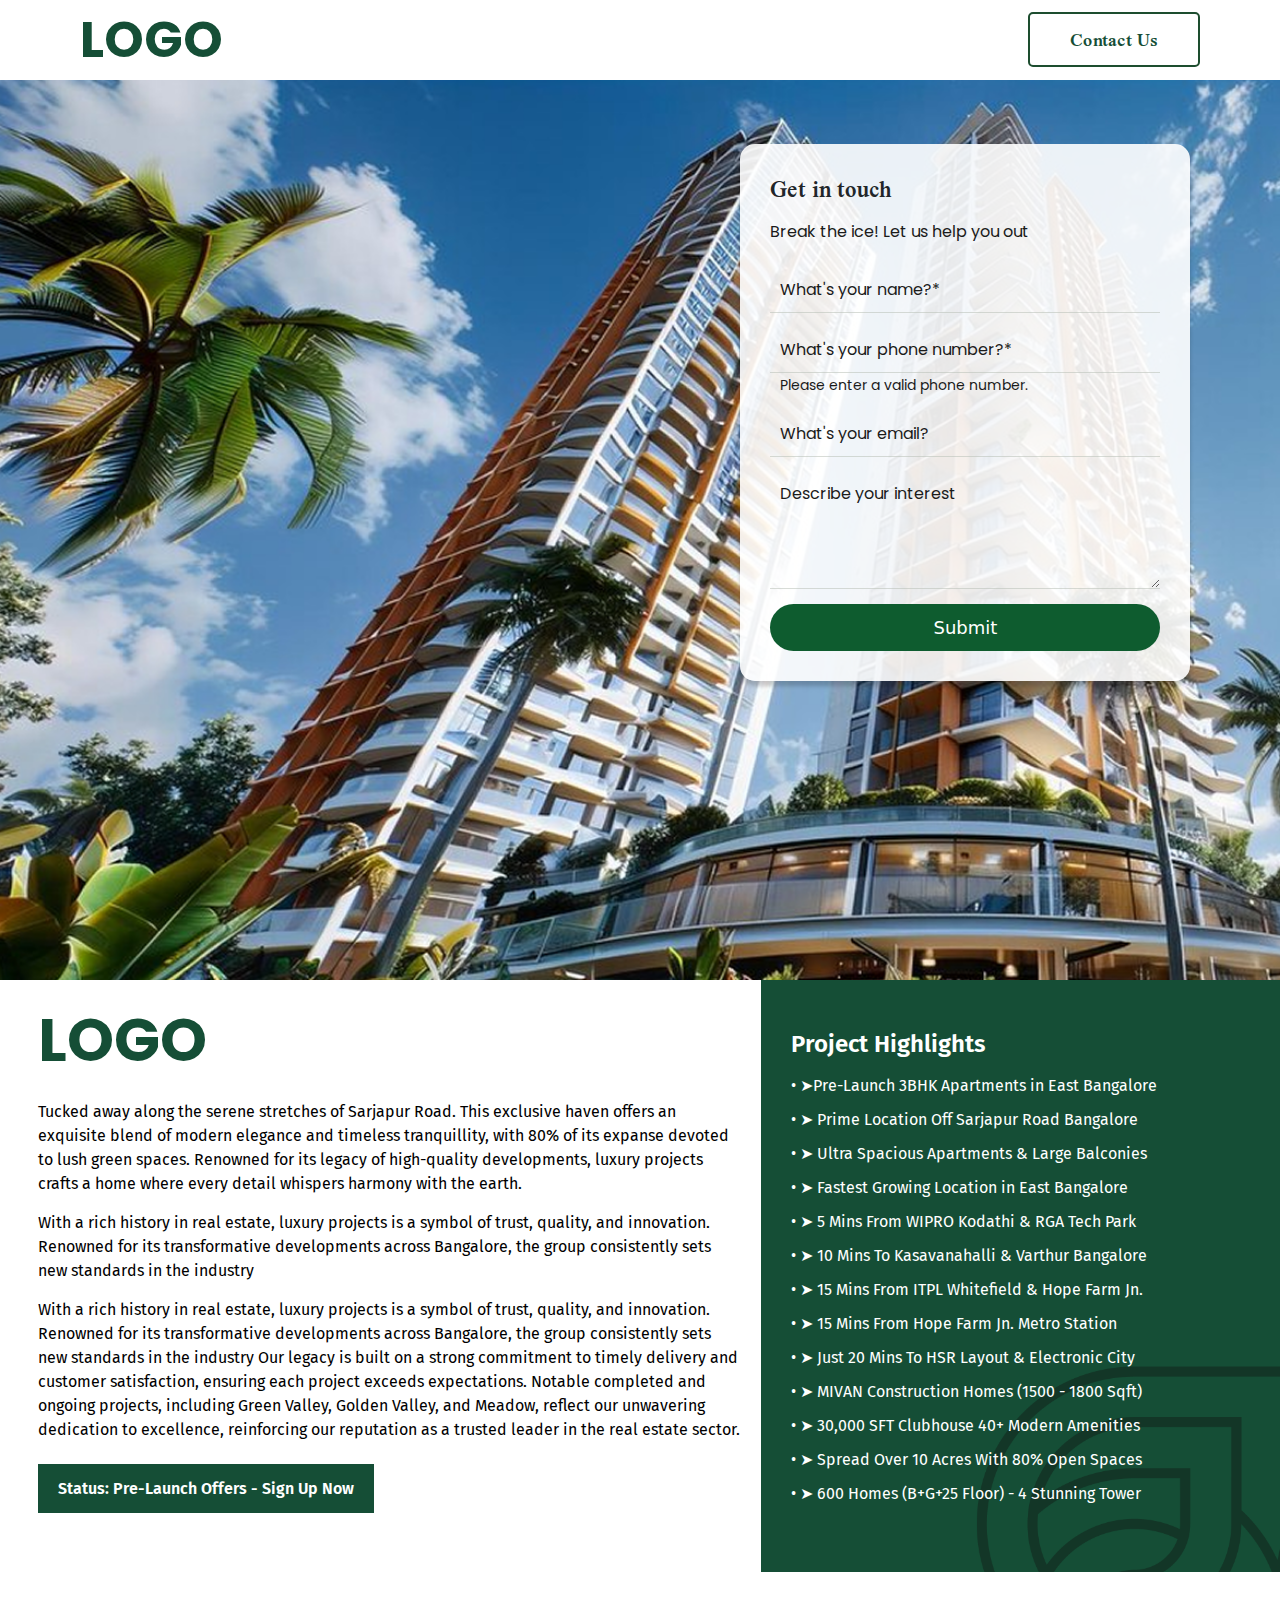
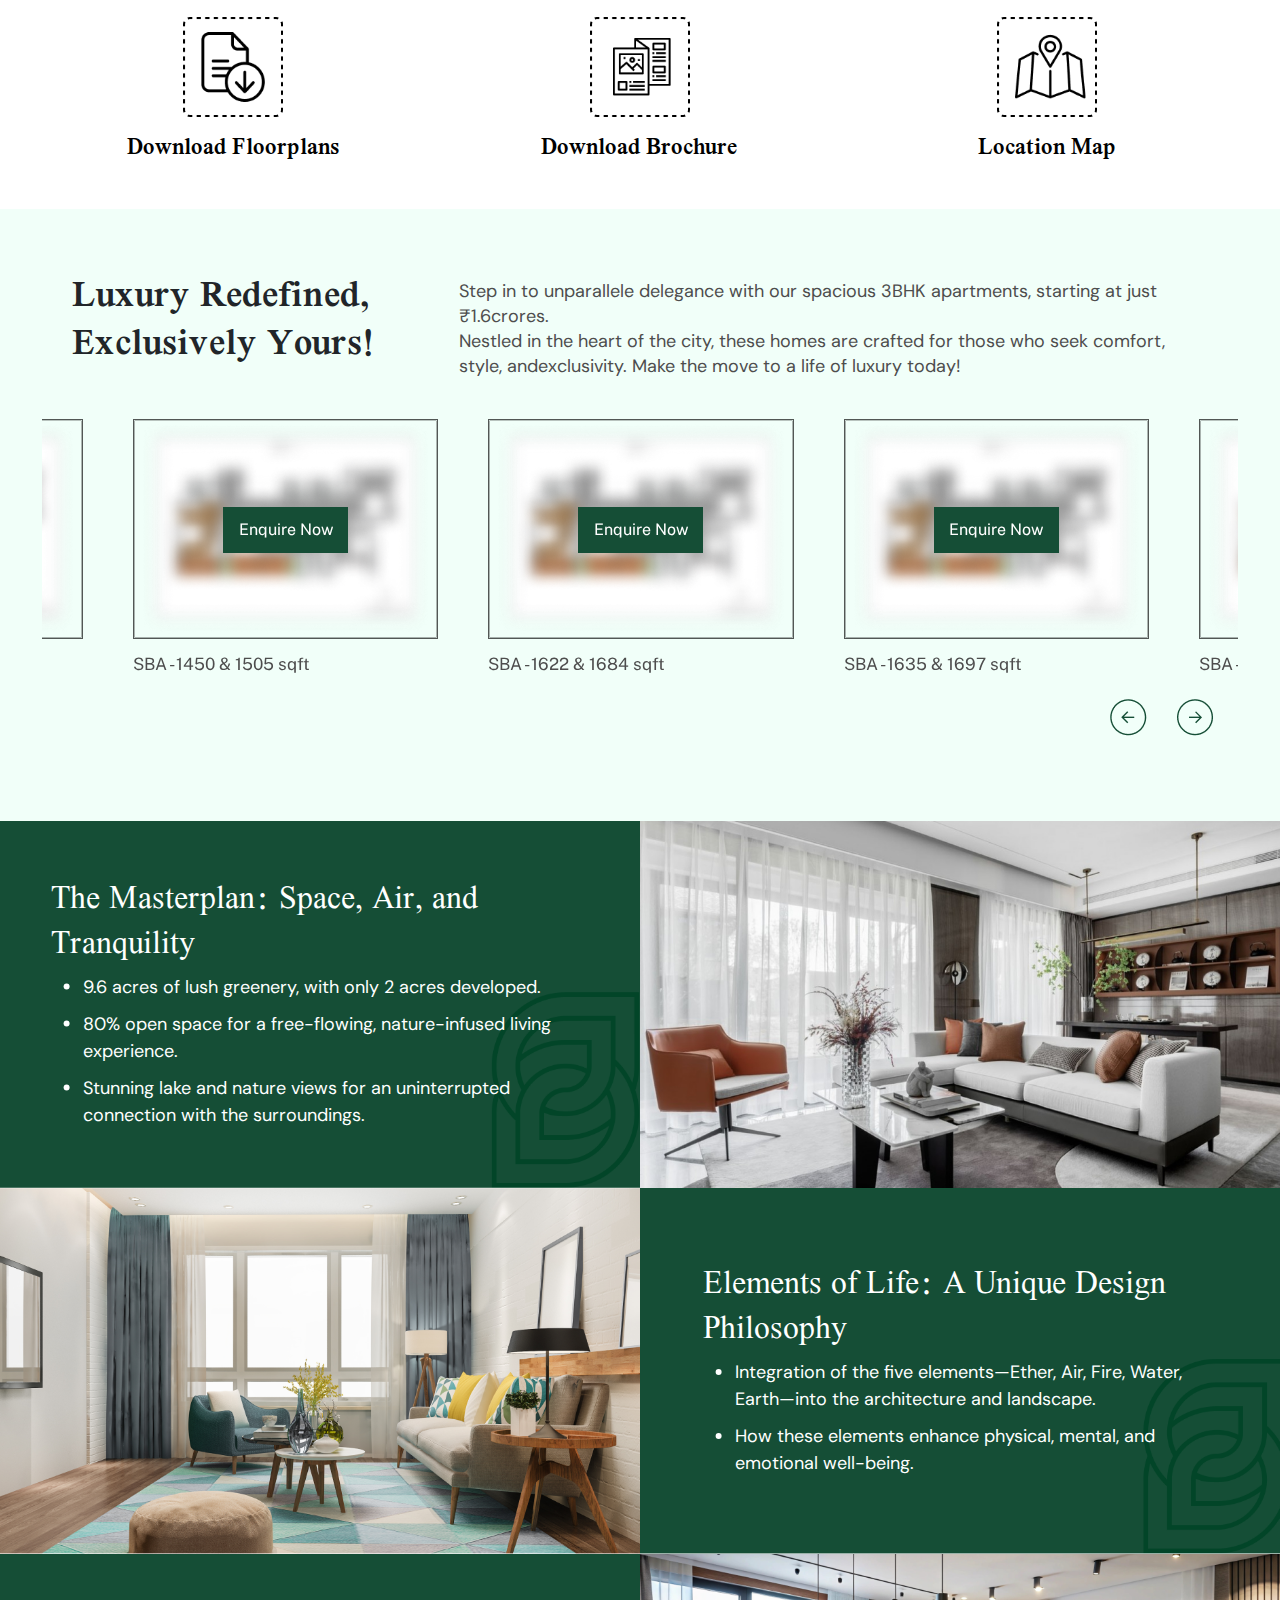
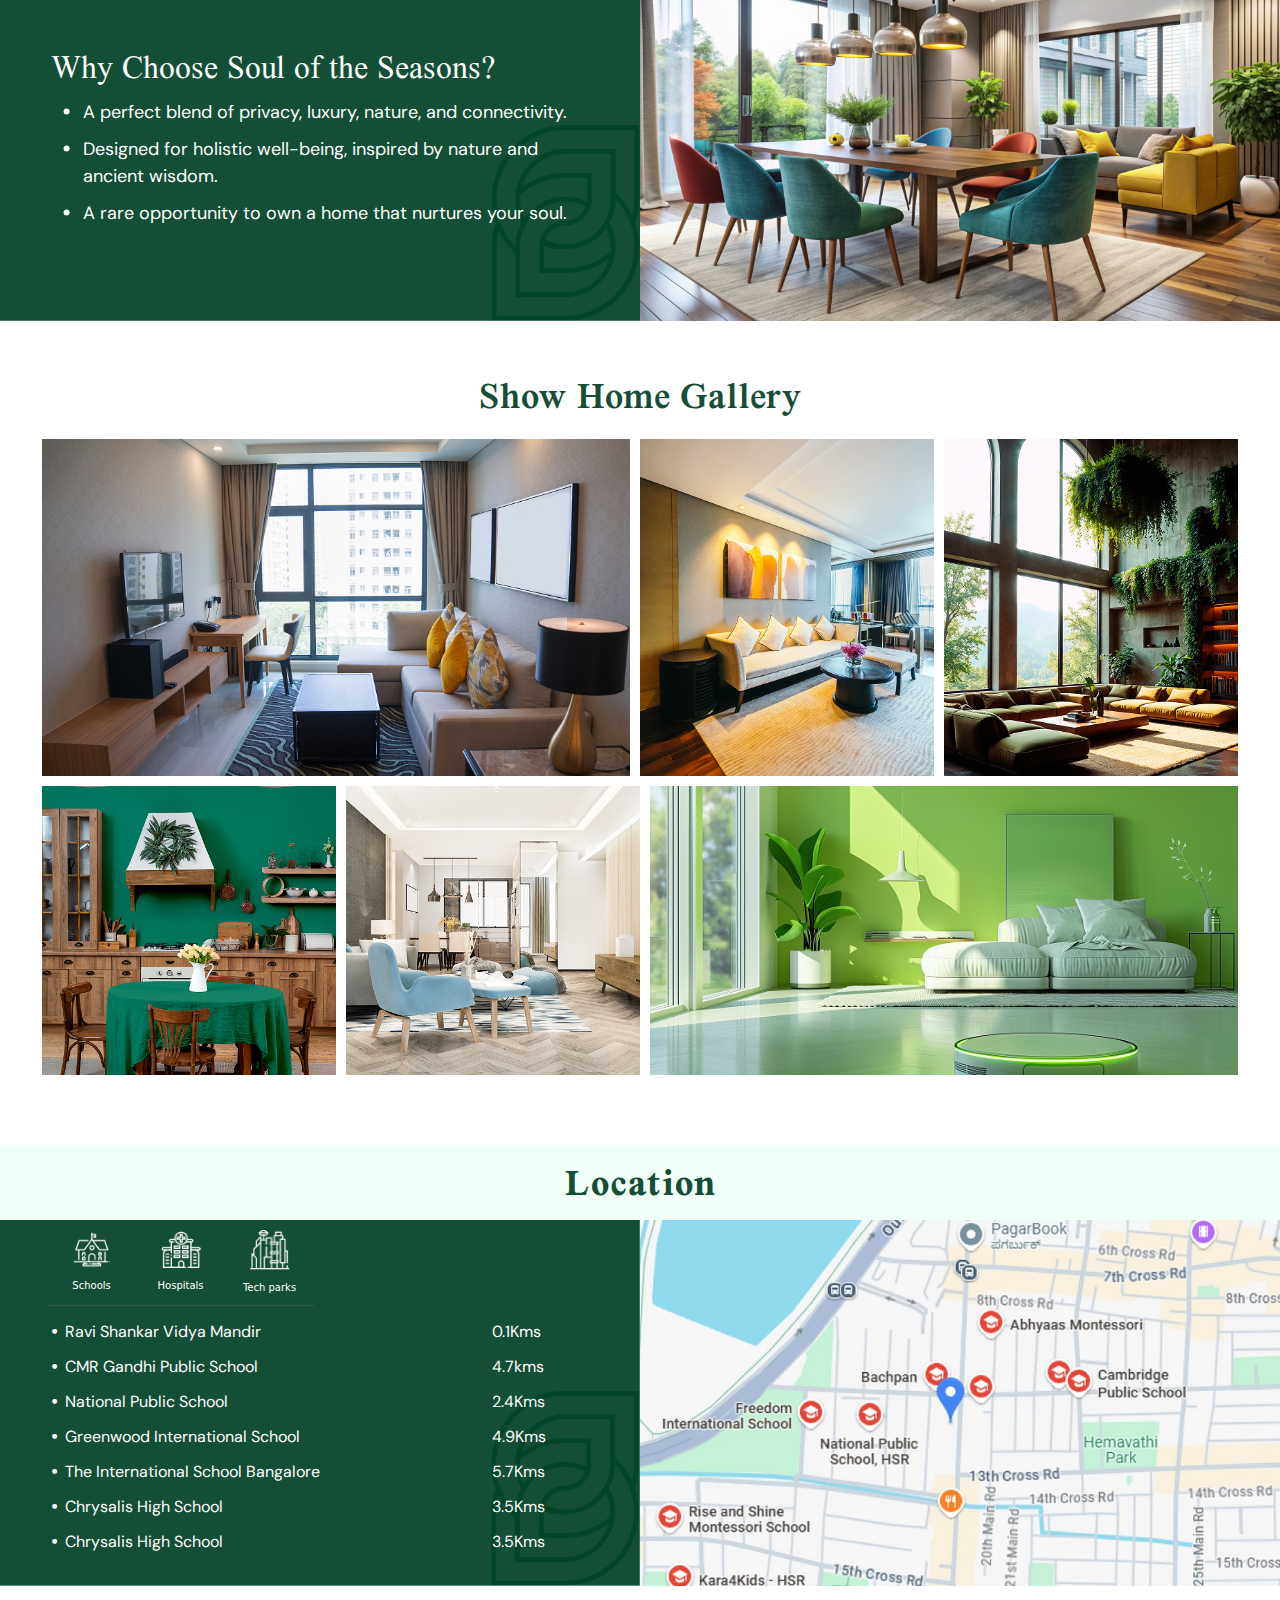
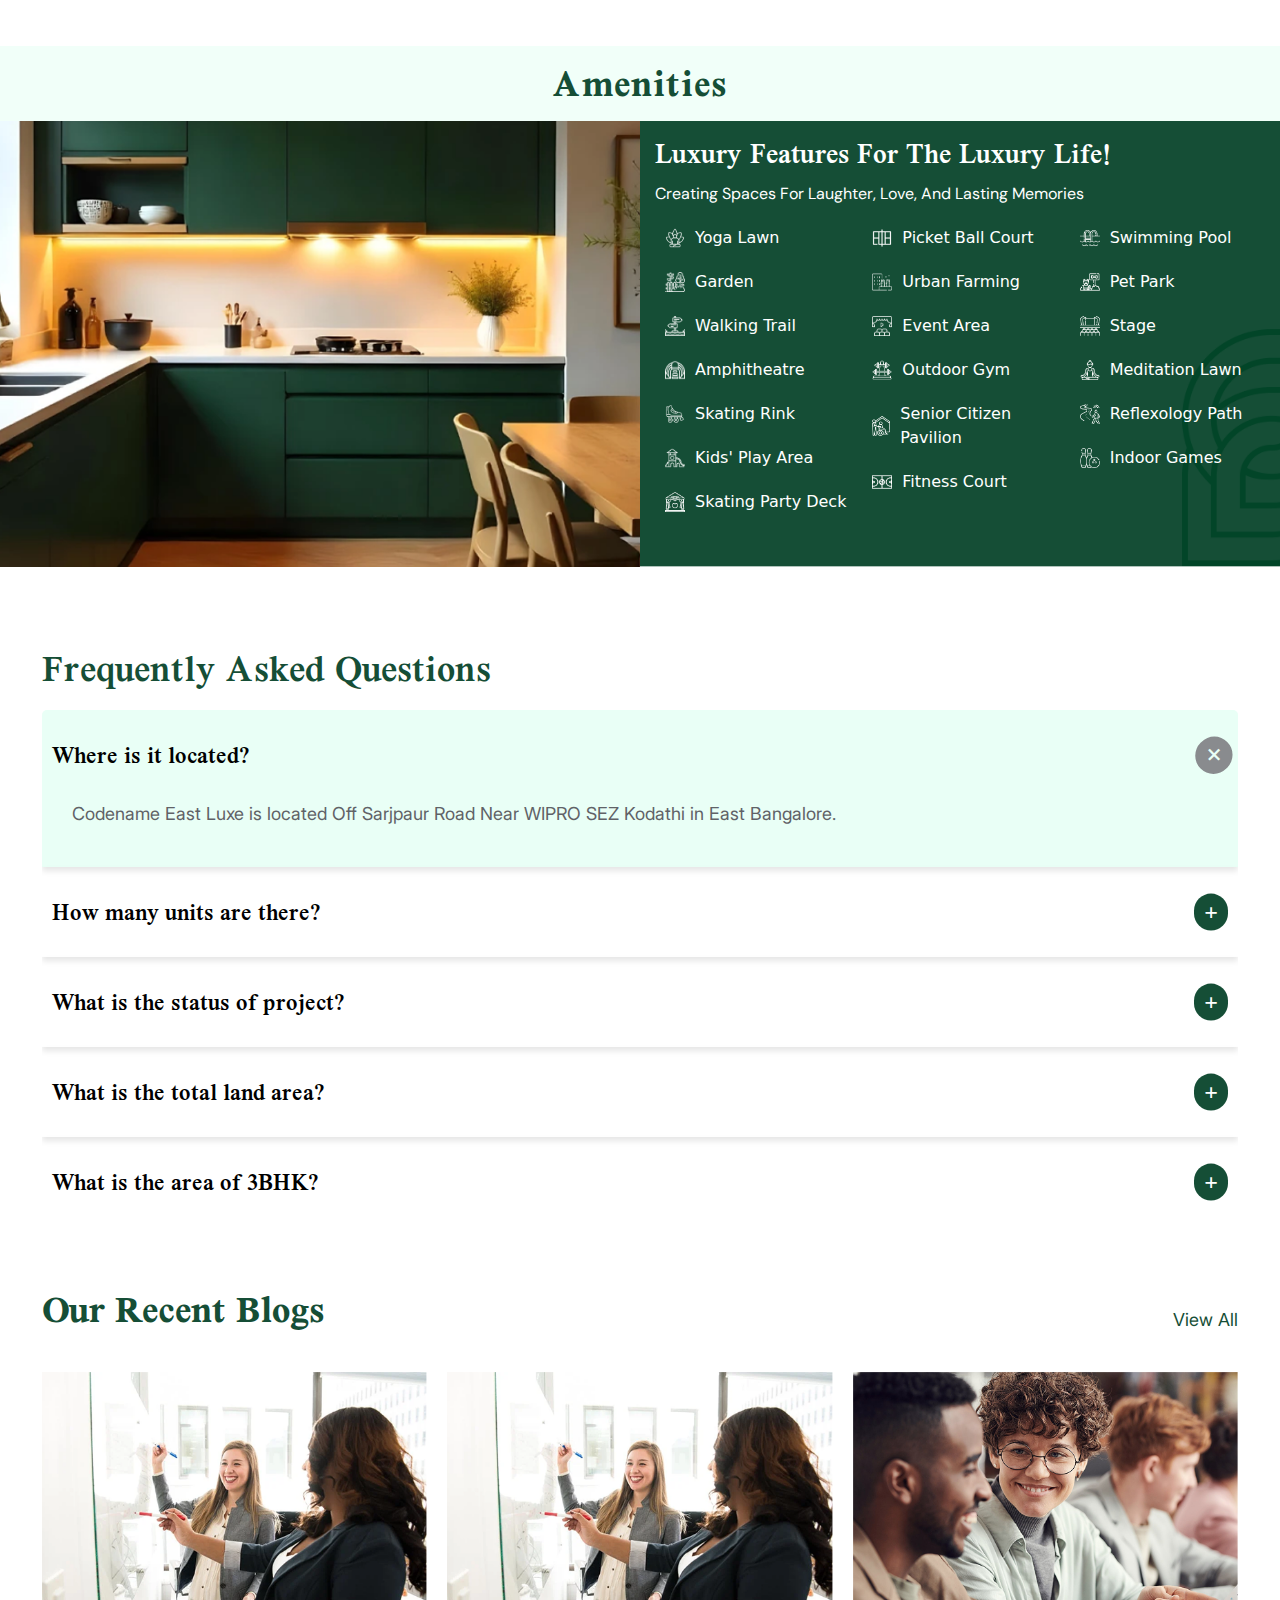
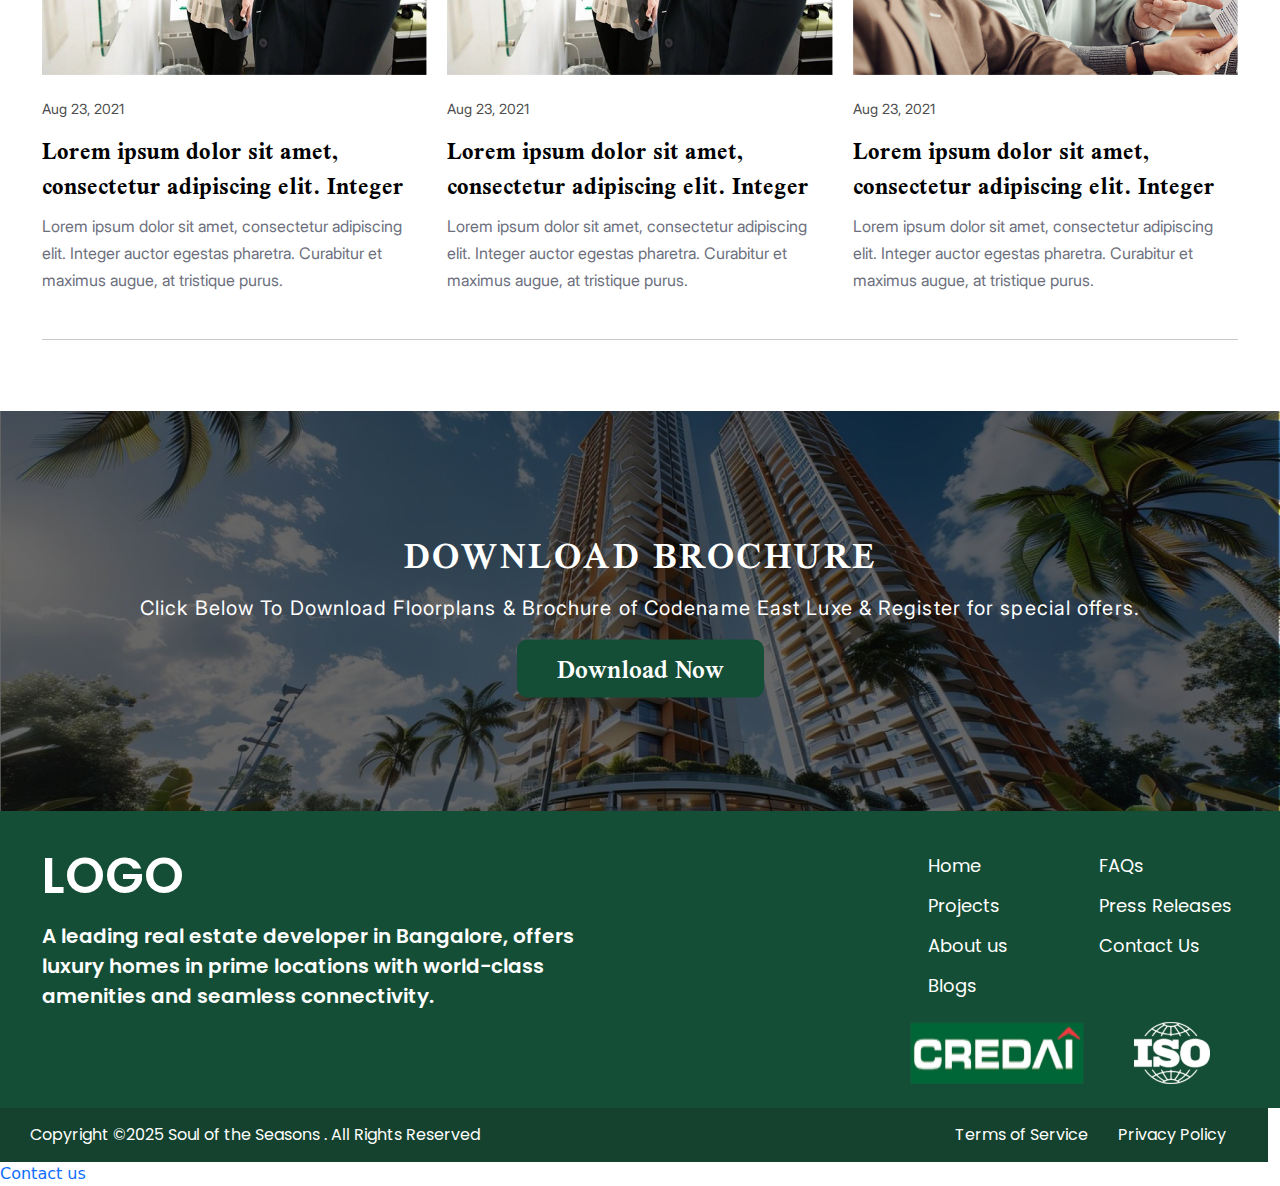
==== commit 1d94dd03: "Update index.html" ====
--- a/index.html
+++ b/index.html
@@ -689,6 +689,7 @@
           <li><a href="#">FAQs</a></li>
           <li><a href="#">Press Releases</a></li>
           <li><a href="#">Contact Us</a></li>
+          
         </ul>
 
       </div>
@@ -709,6 +710,9 @@
       <a href="#">Privacy Policy</a>
     </div>
   </div>
+  <div class="pop-up-btn" style="cursor: pointer;">
+    <a href="#" class="menu-link">Contact us</a>
+</div>
   <!-- Download Brochure section end -->
   <!-- <script type="text/javascript" src="js/jquery-3.6.4.slim.min.js"></script> -->
   <script type="text/javascript" src="https://grocat.github.io/souloftheseason/js/jquery.min.js"></script>
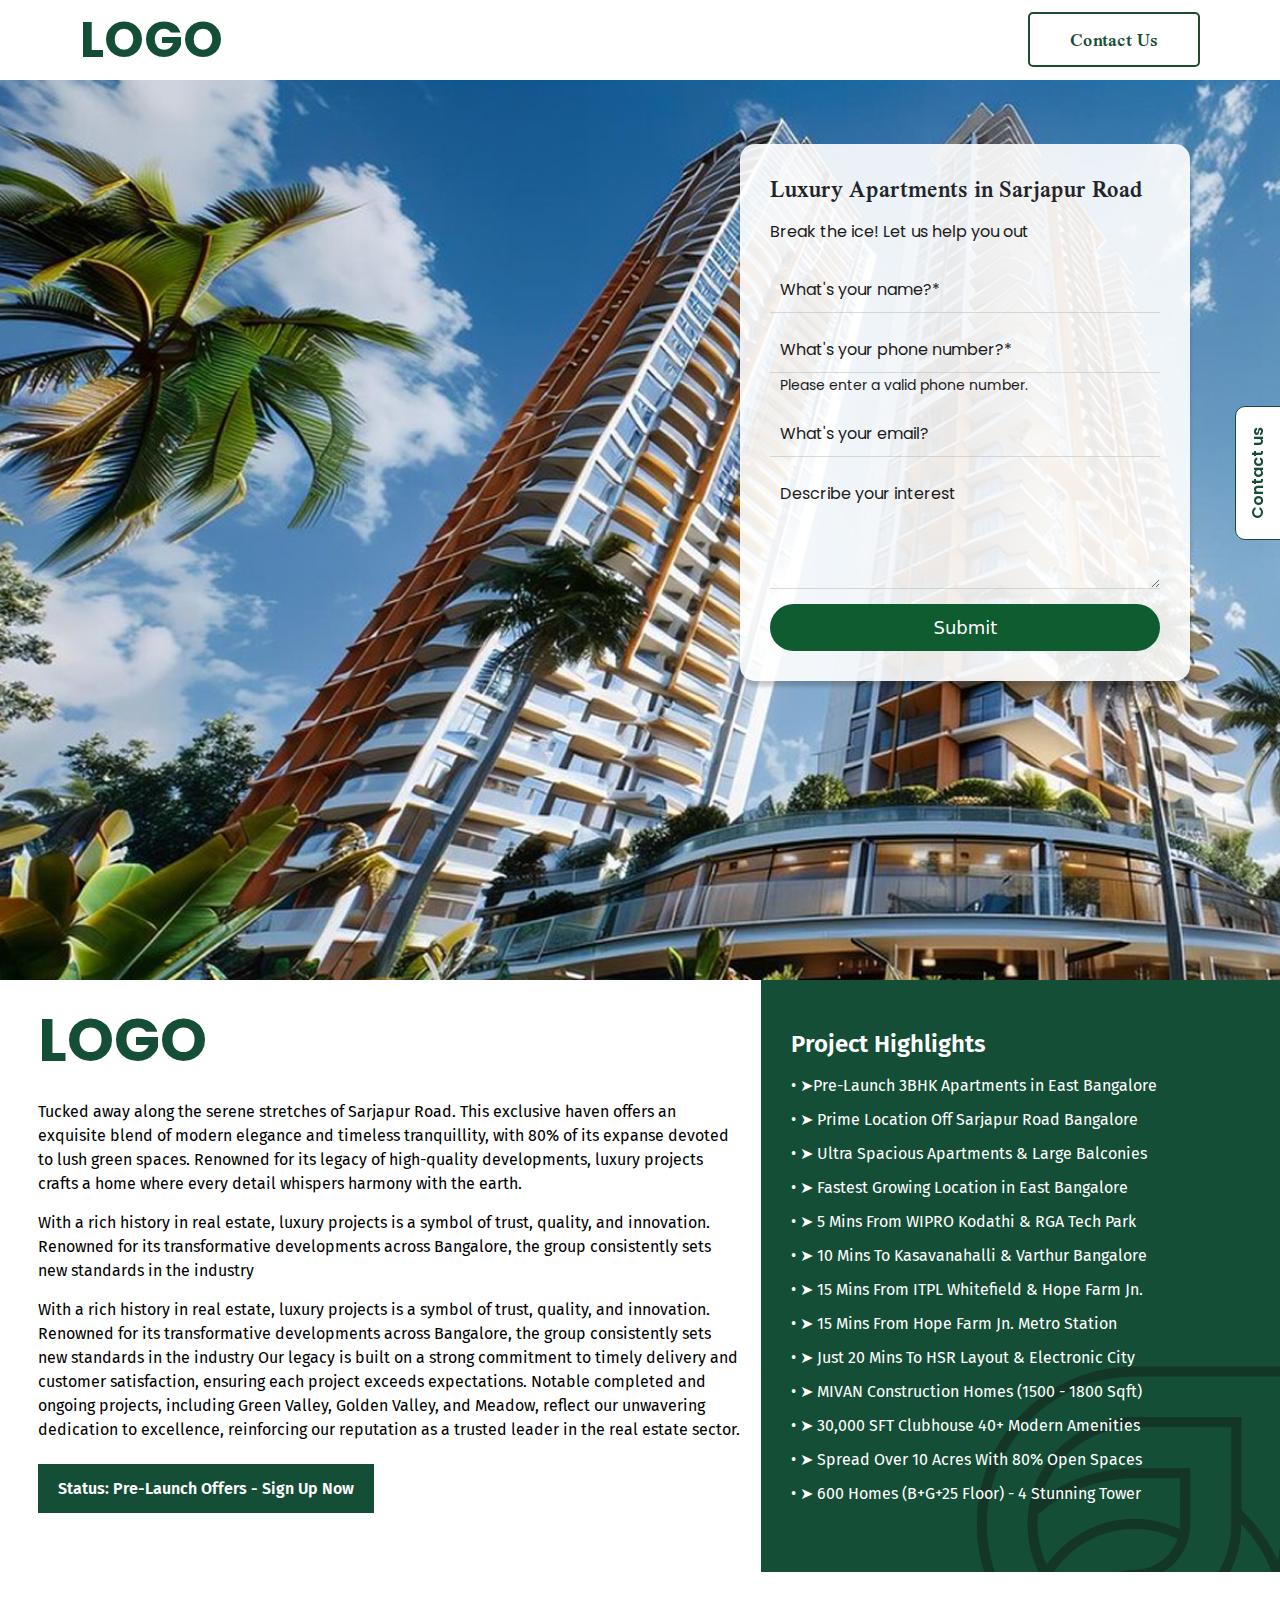
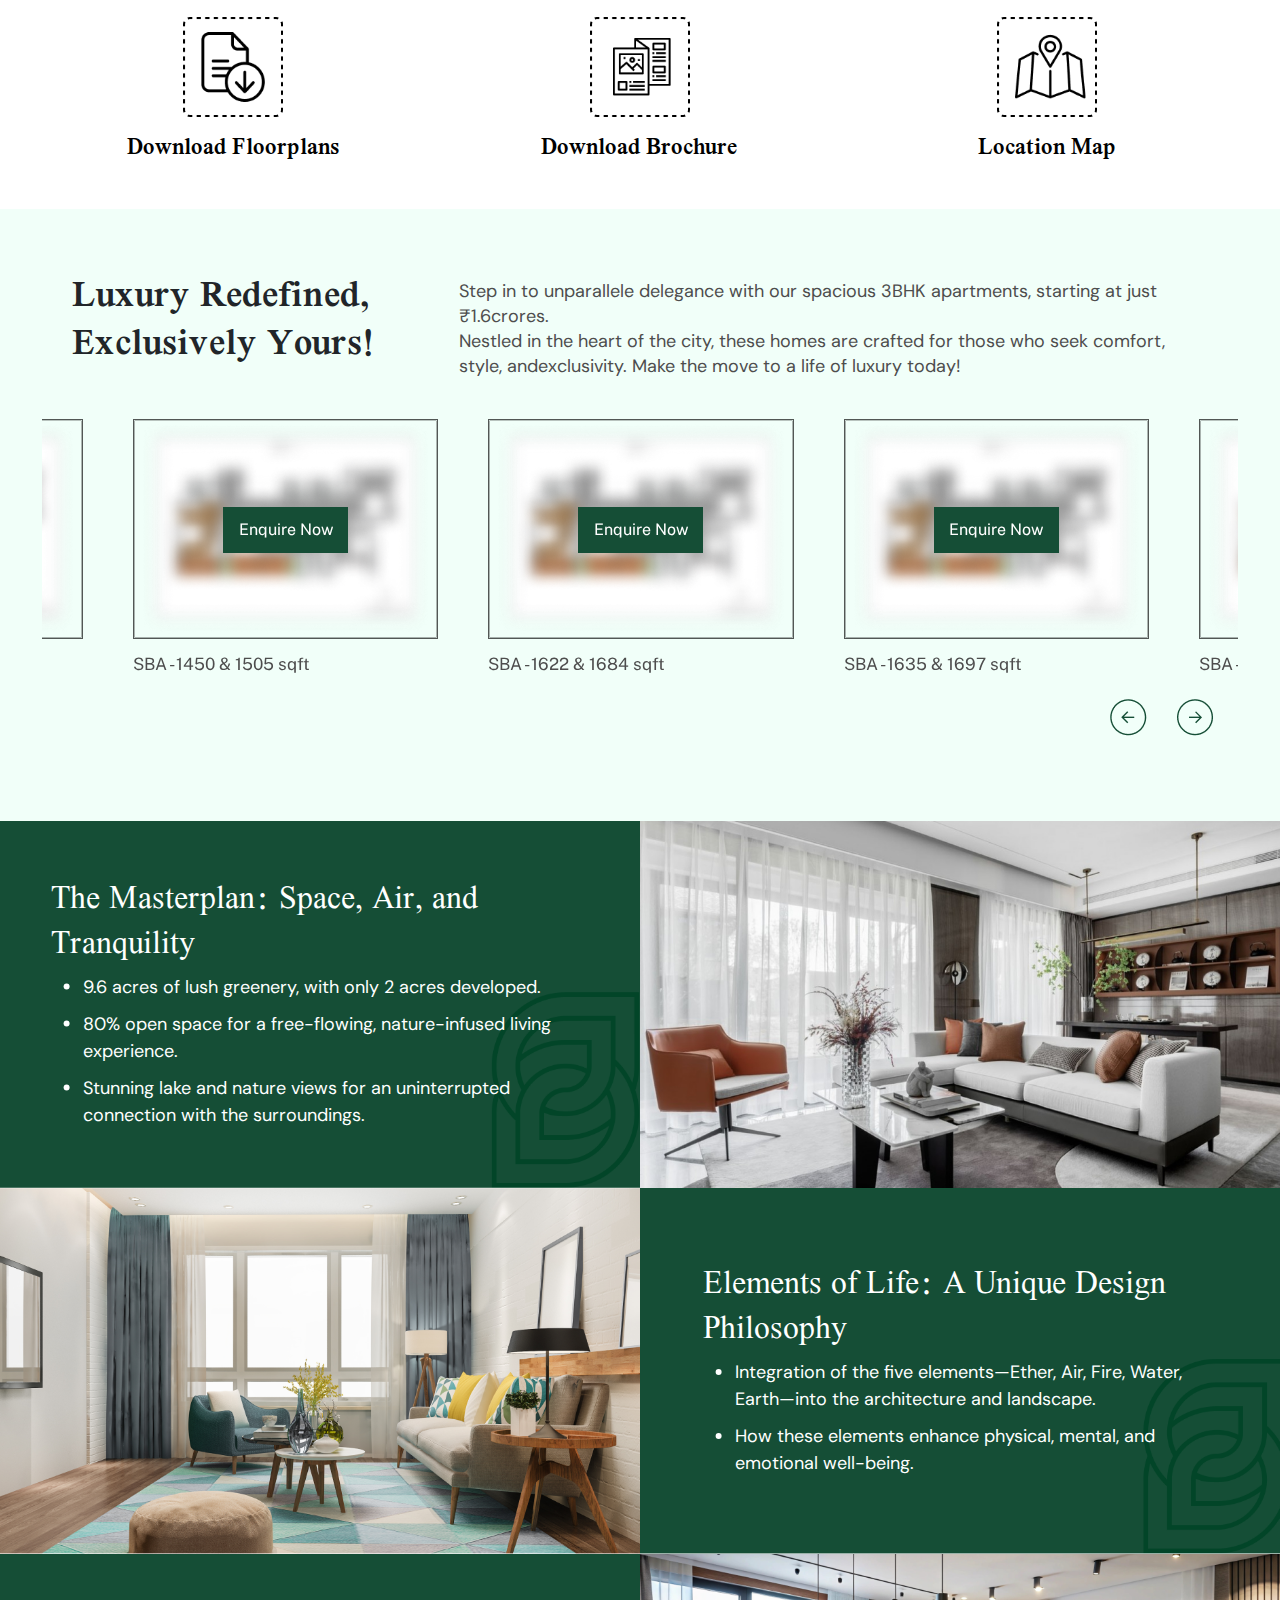
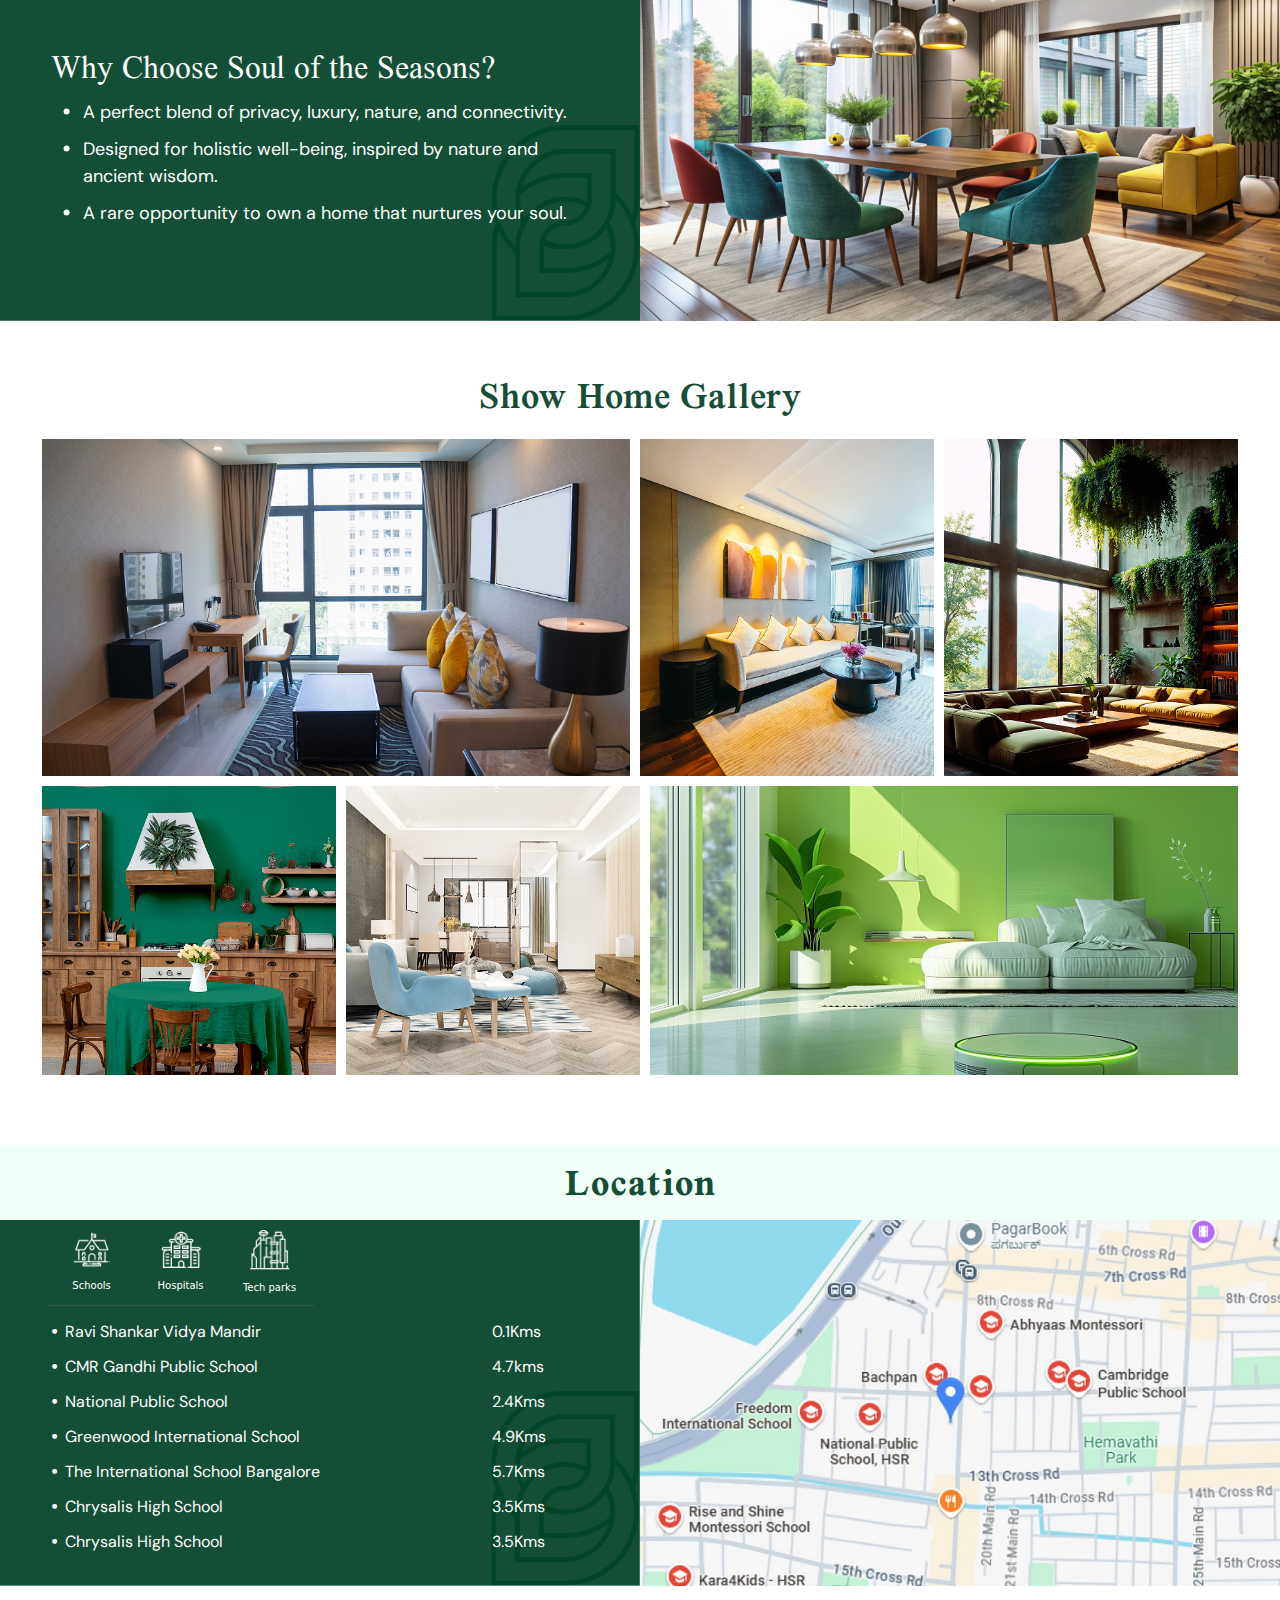
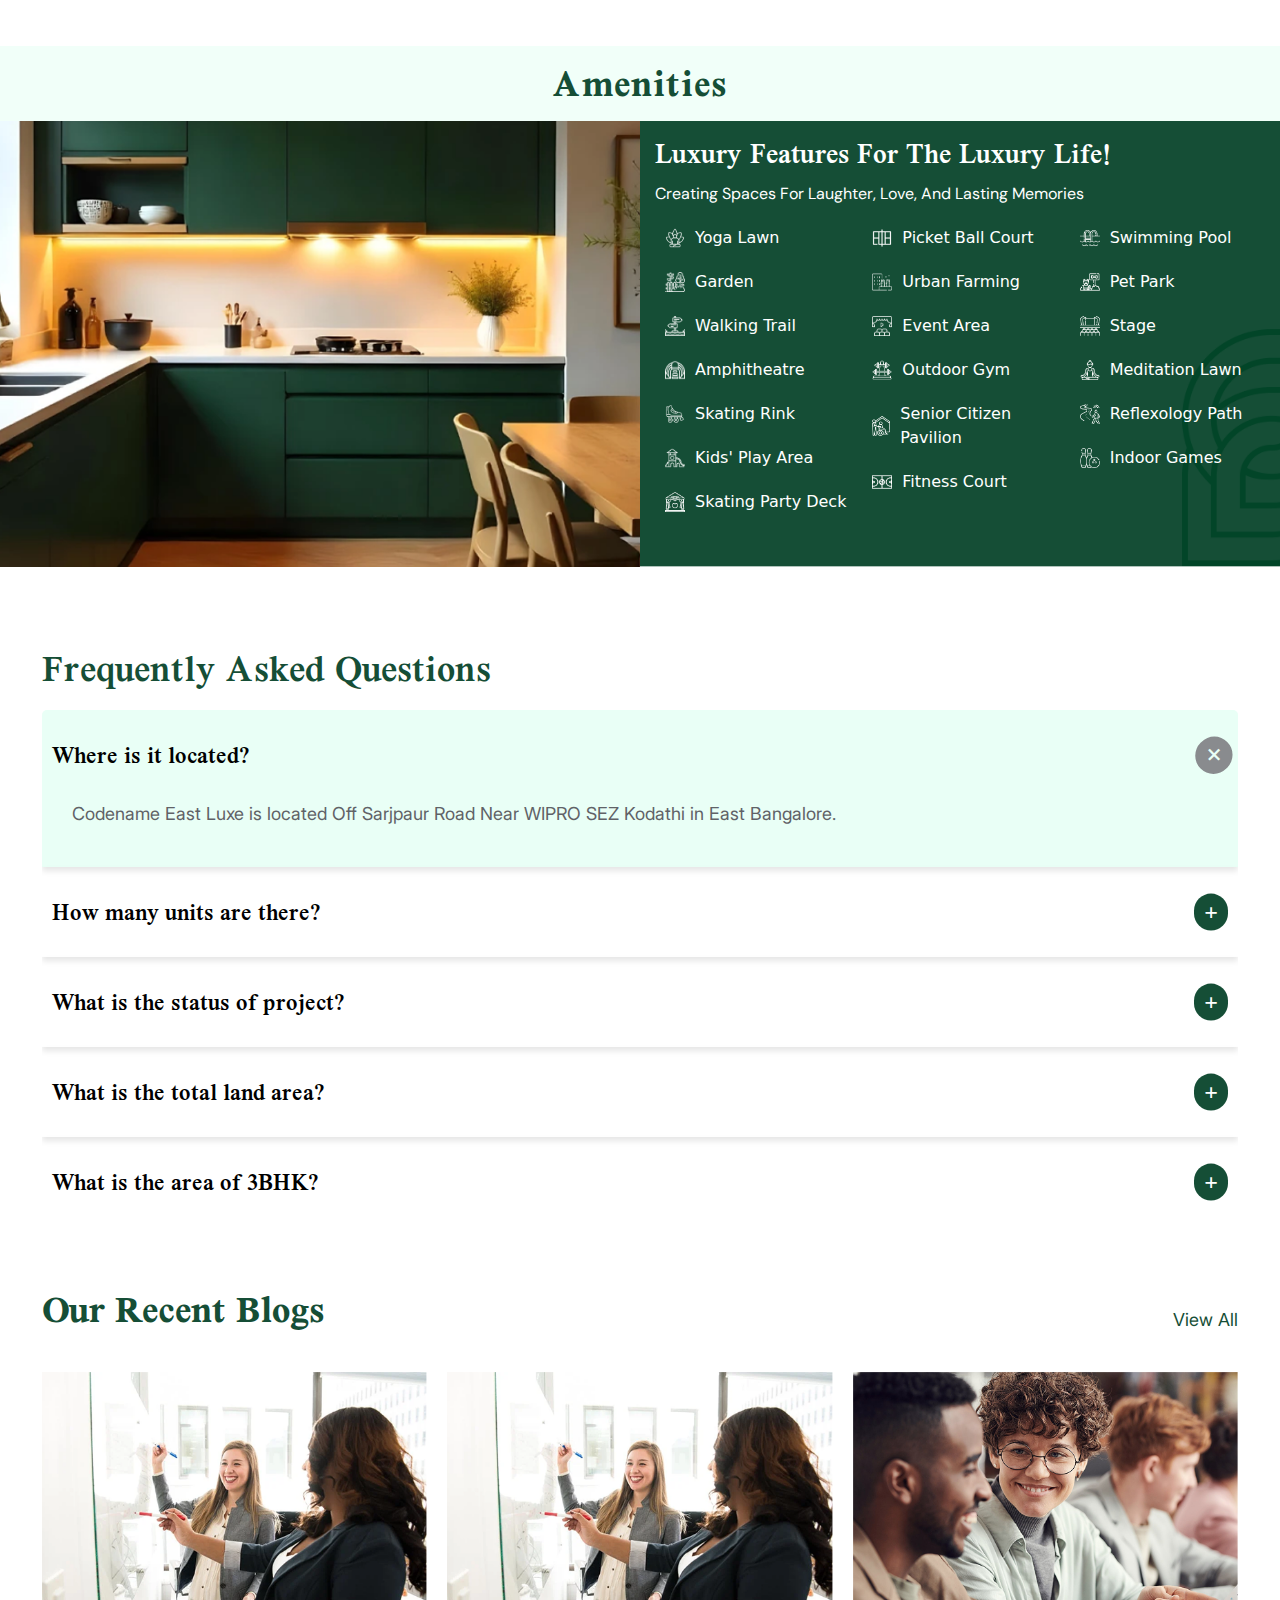
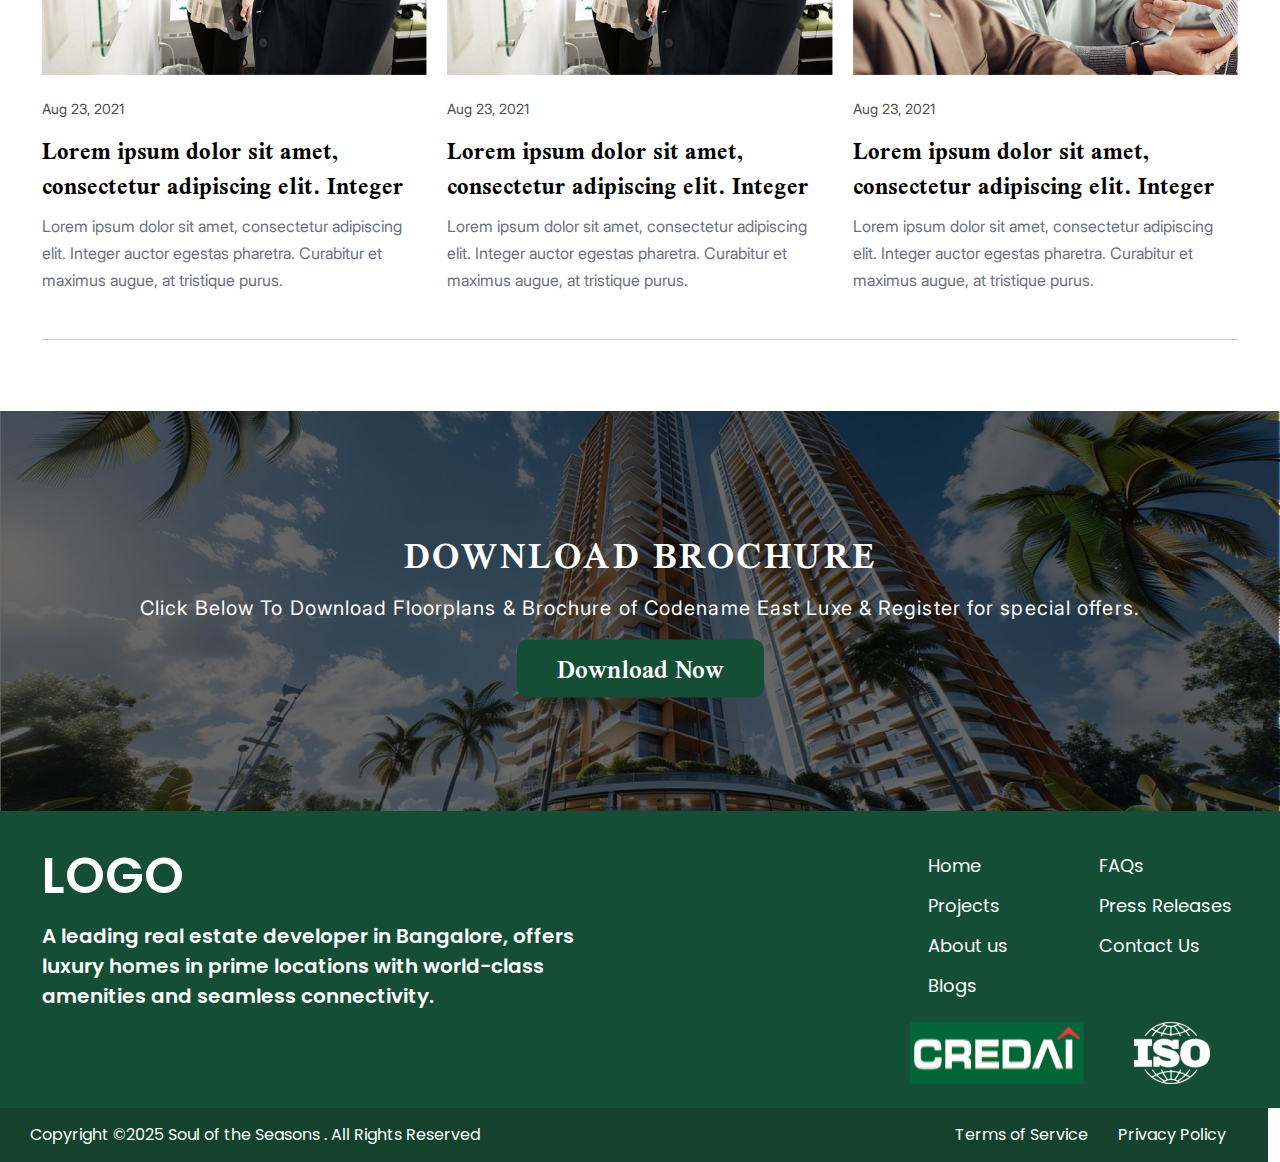
==== commit b752292c: "Update index.html" ====
--- a/index.html
+++ b/index.html
@@ -27,7 +27,7 @@
   <!-- Banner section start -->
   <section class="banner-section">
     <div class="banner-form">
-      <h2 class="mb-3">Get in touch</h2>
+      <h2 class="mb-3">Luxury Apartments in Sarjapur Road</h2>
       <p class="mb-4">Break the ice! Let us help you out</p>
       <form>
         <div class="form-group">
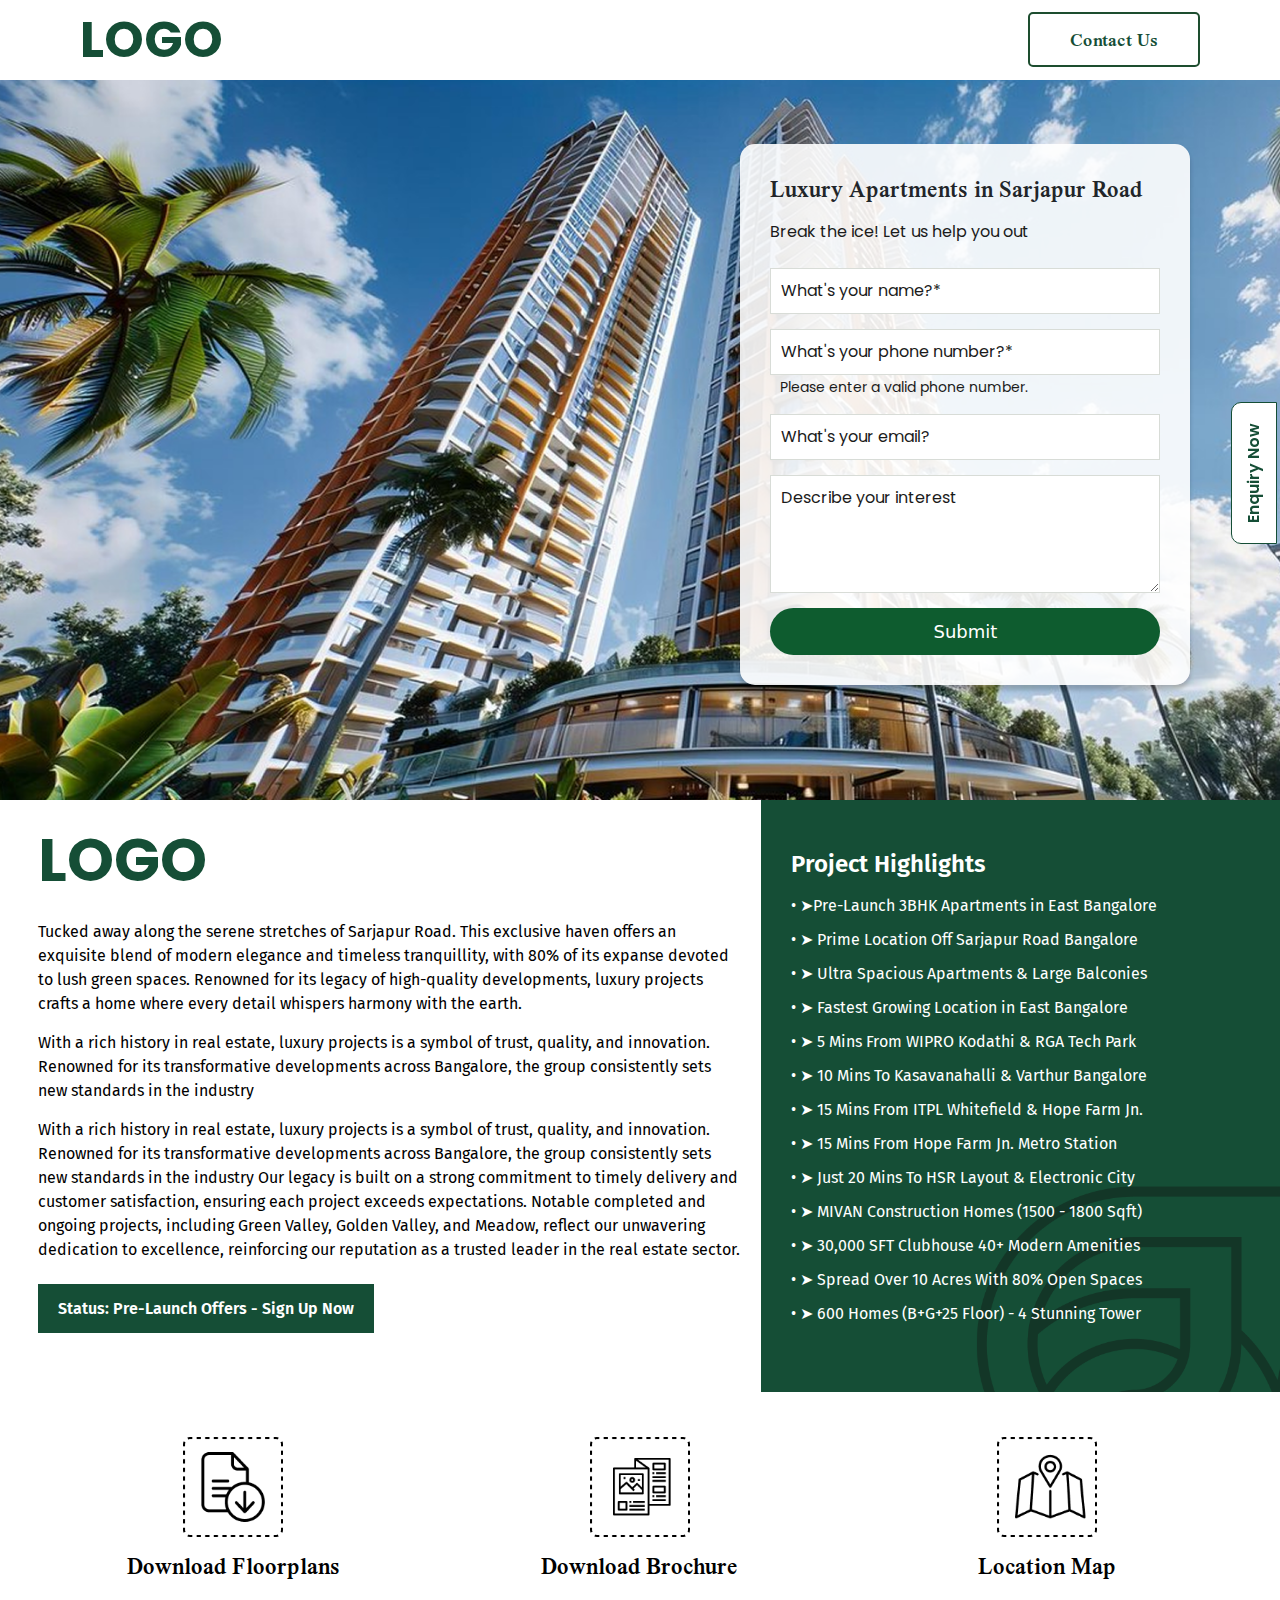
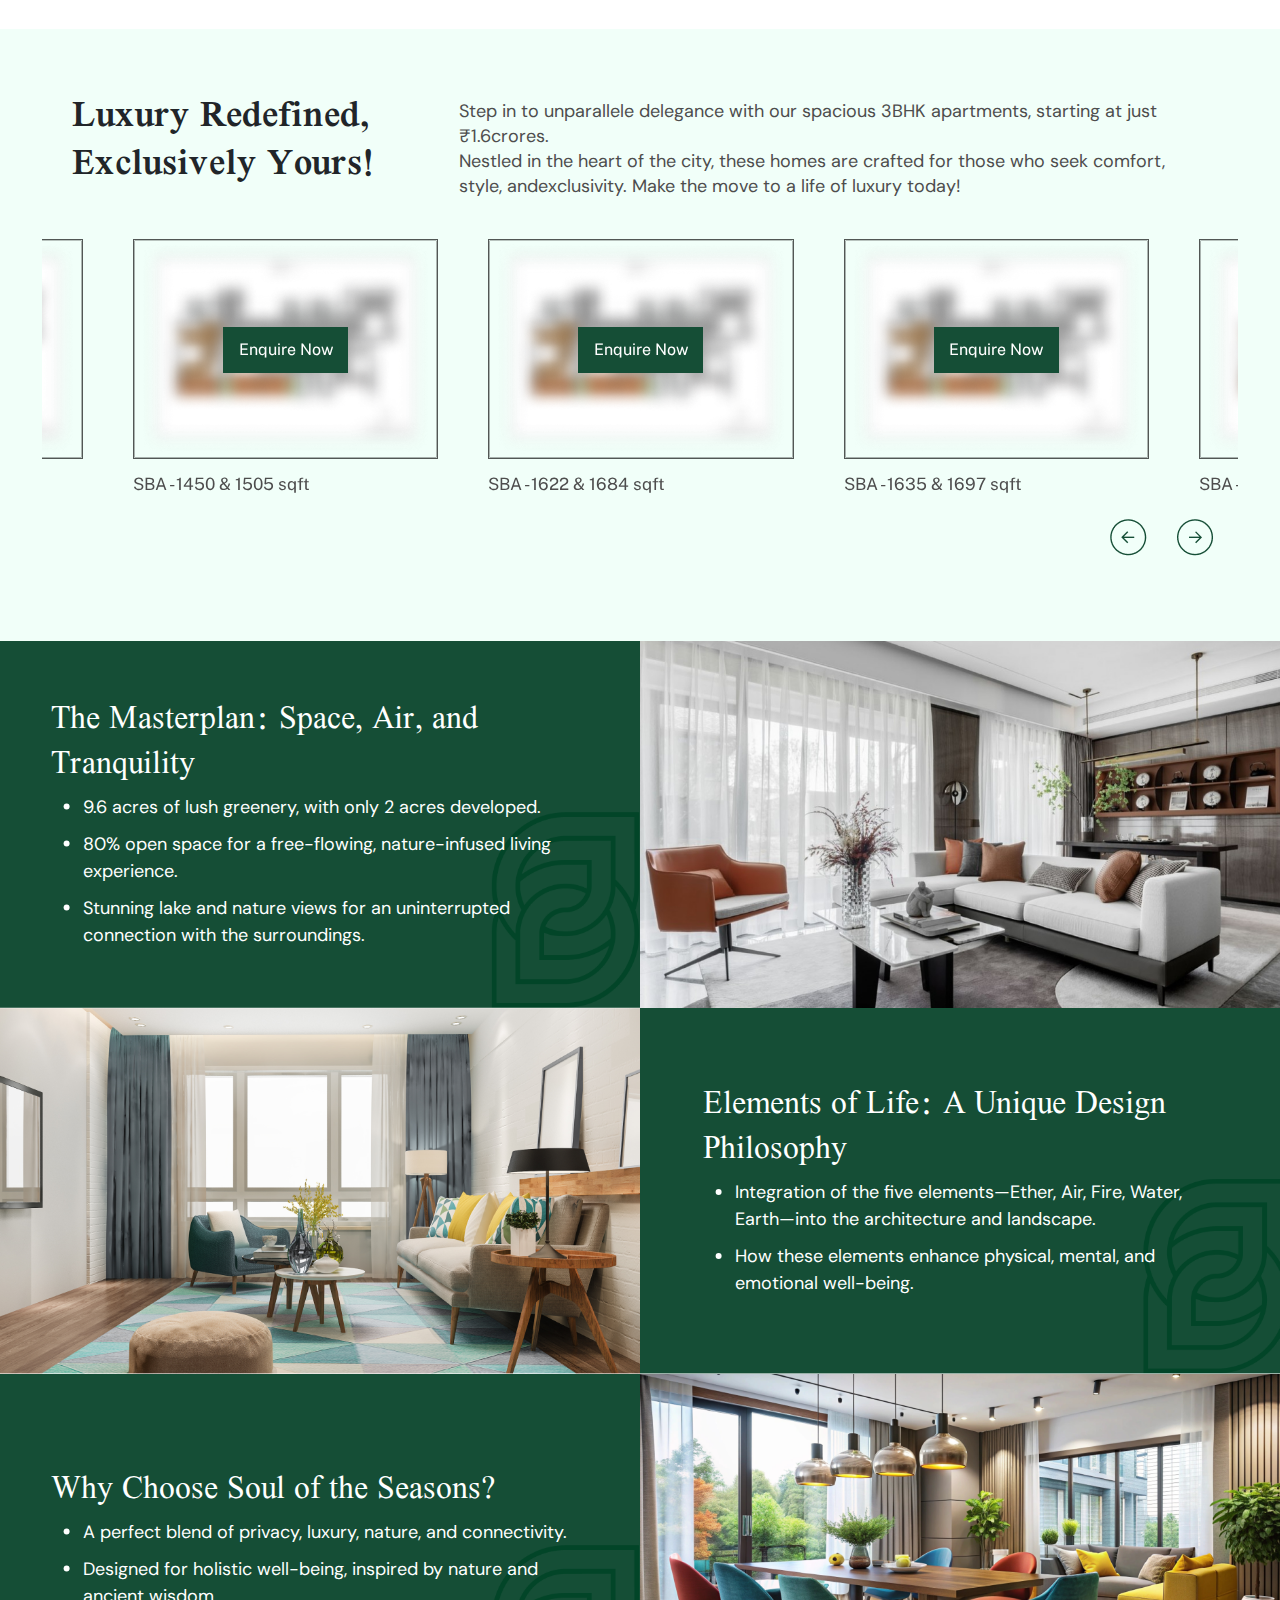
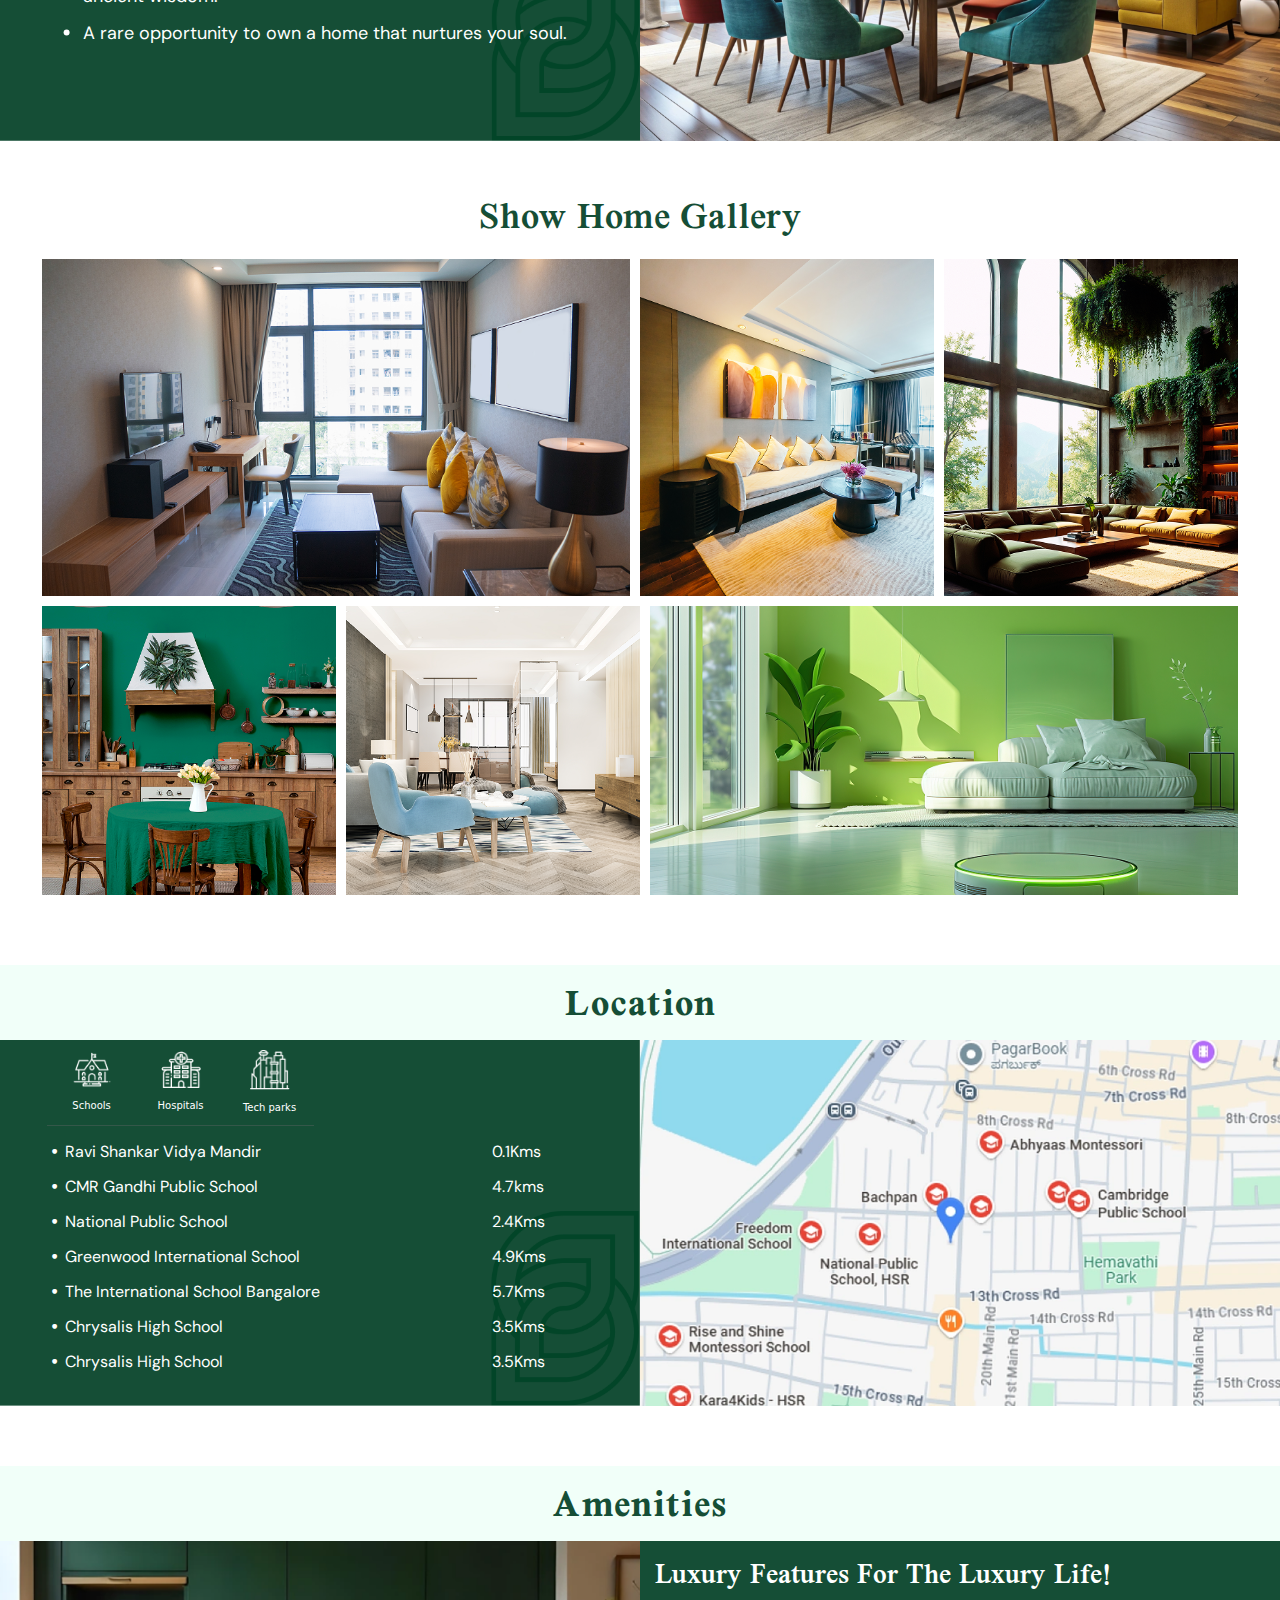
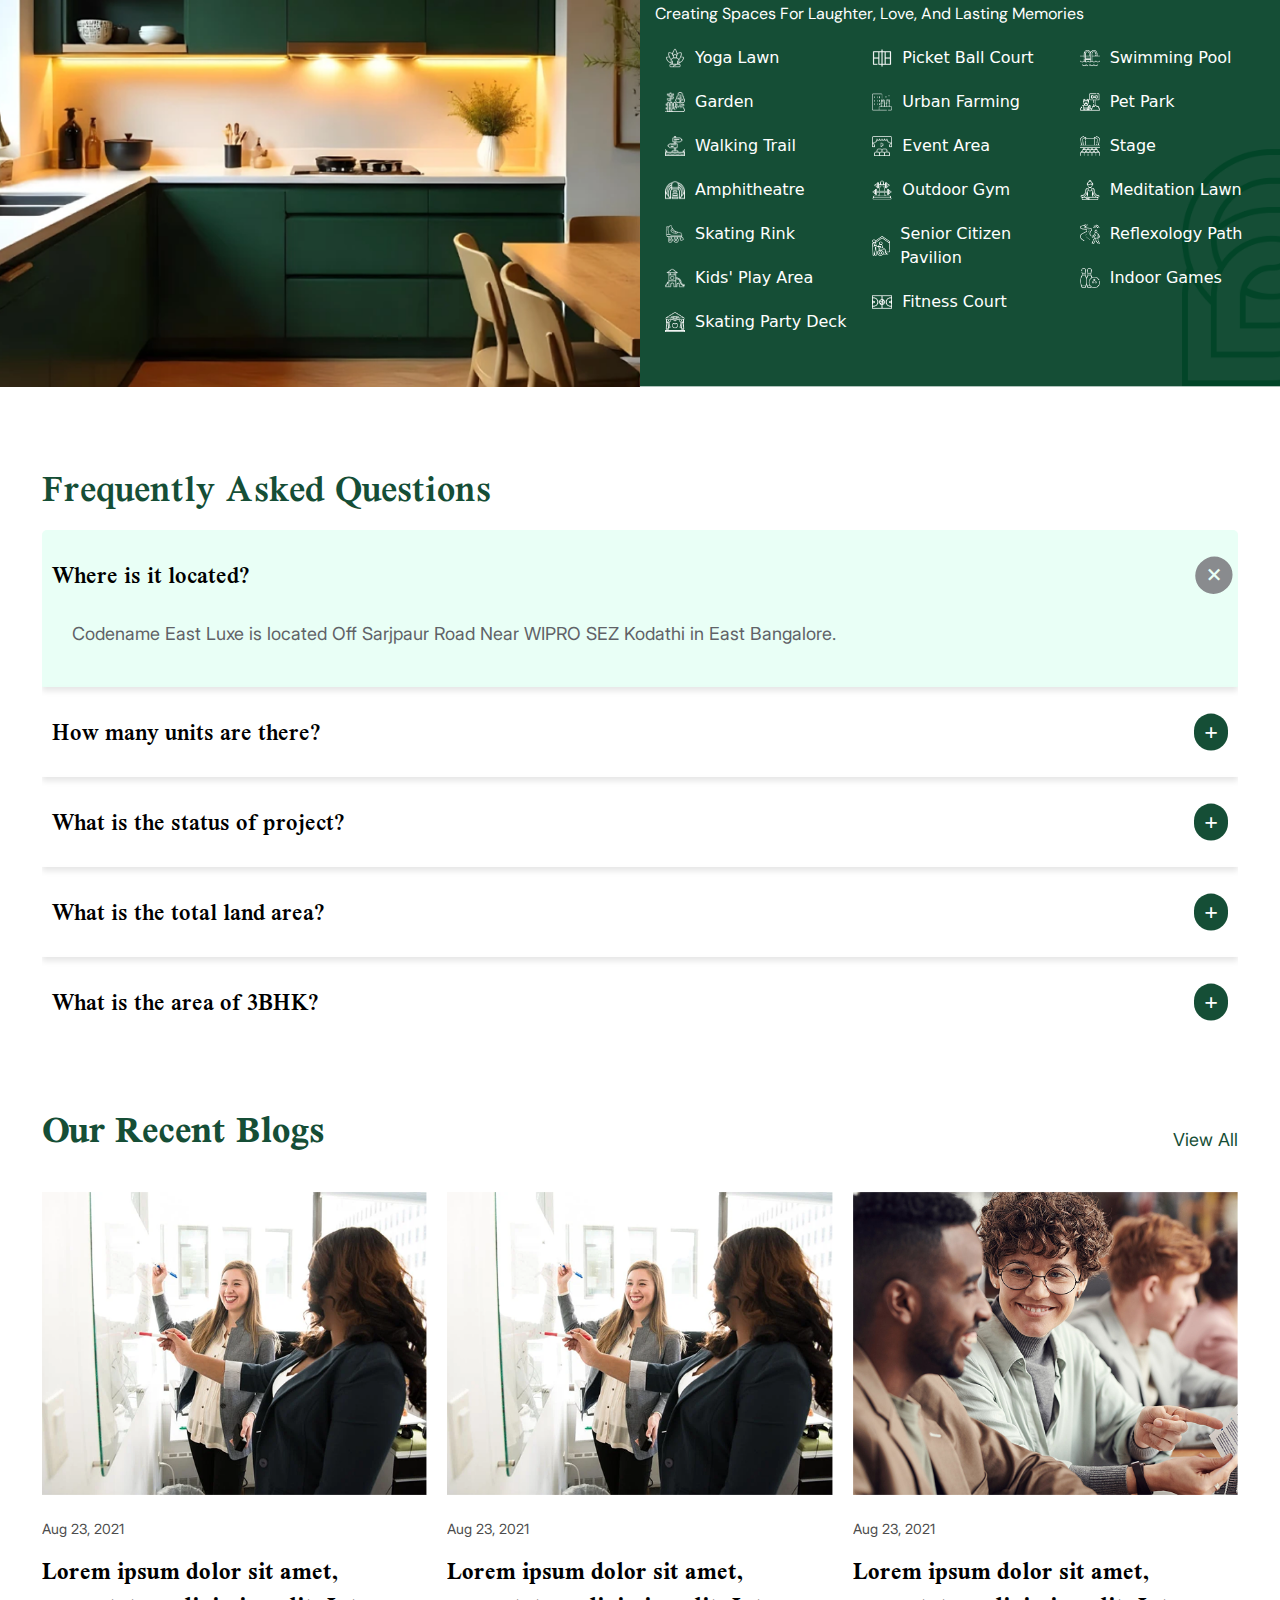
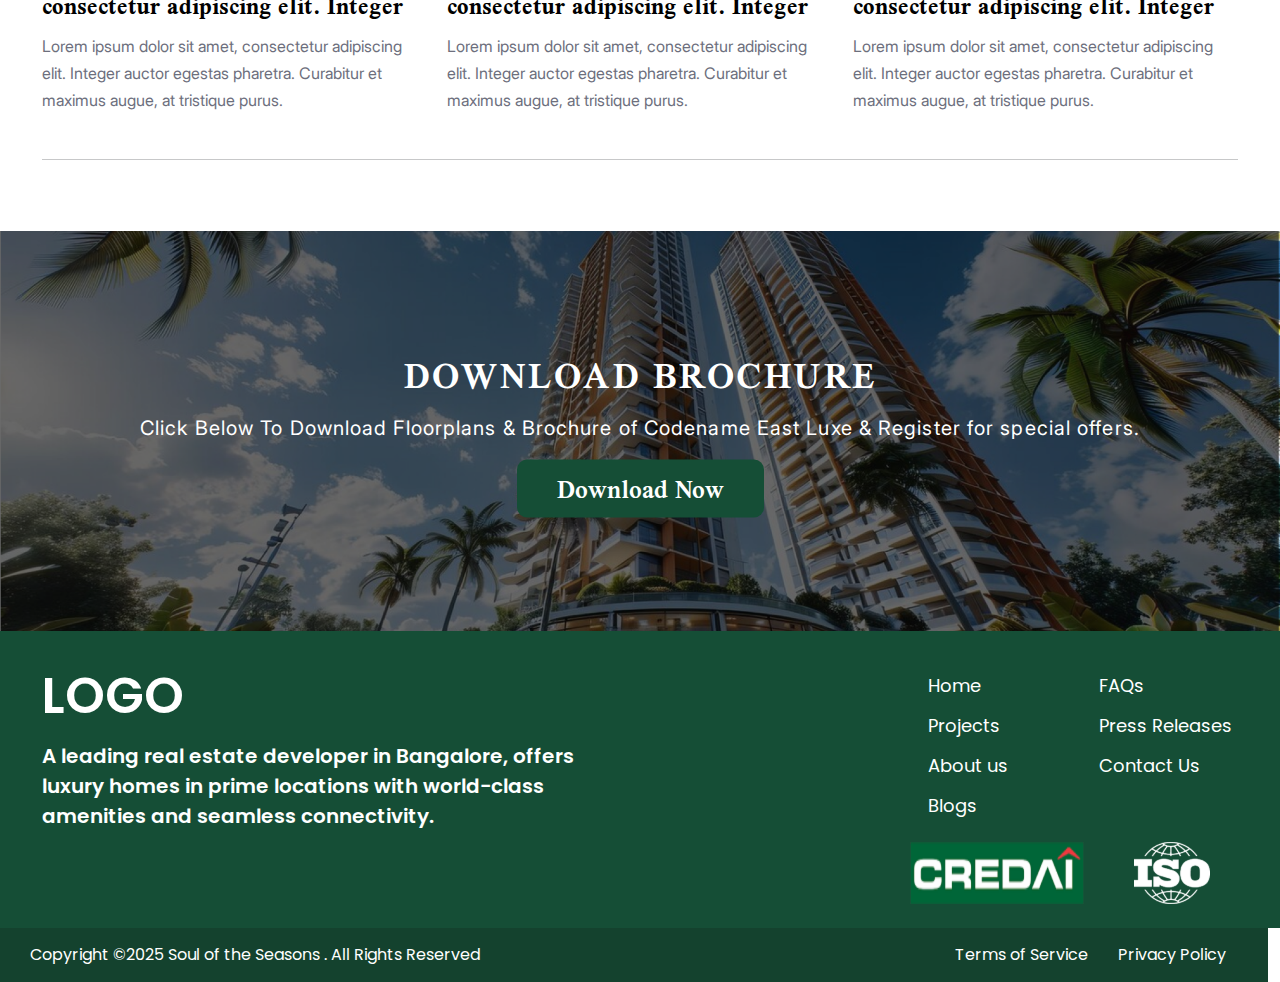
==== commit 4126d0f6: "Update index.html" ====
--- a/index.html
+++ b/index.html
@@ -711,7 +711,7 @@
     </div>
   </div>
   <div class="pop-up-btn" style="cursor: pointer;">
-    <a href="#" class="menu-link">Contact us</a>
+    <a href="#" class="menu-link">Enquiry Now</a>
 </div>
   <!-- Download Brochure section end -->
   <!-- <script type="text/javascript" src="js/jquery-3.6.4.slim.min.js"></script> -->
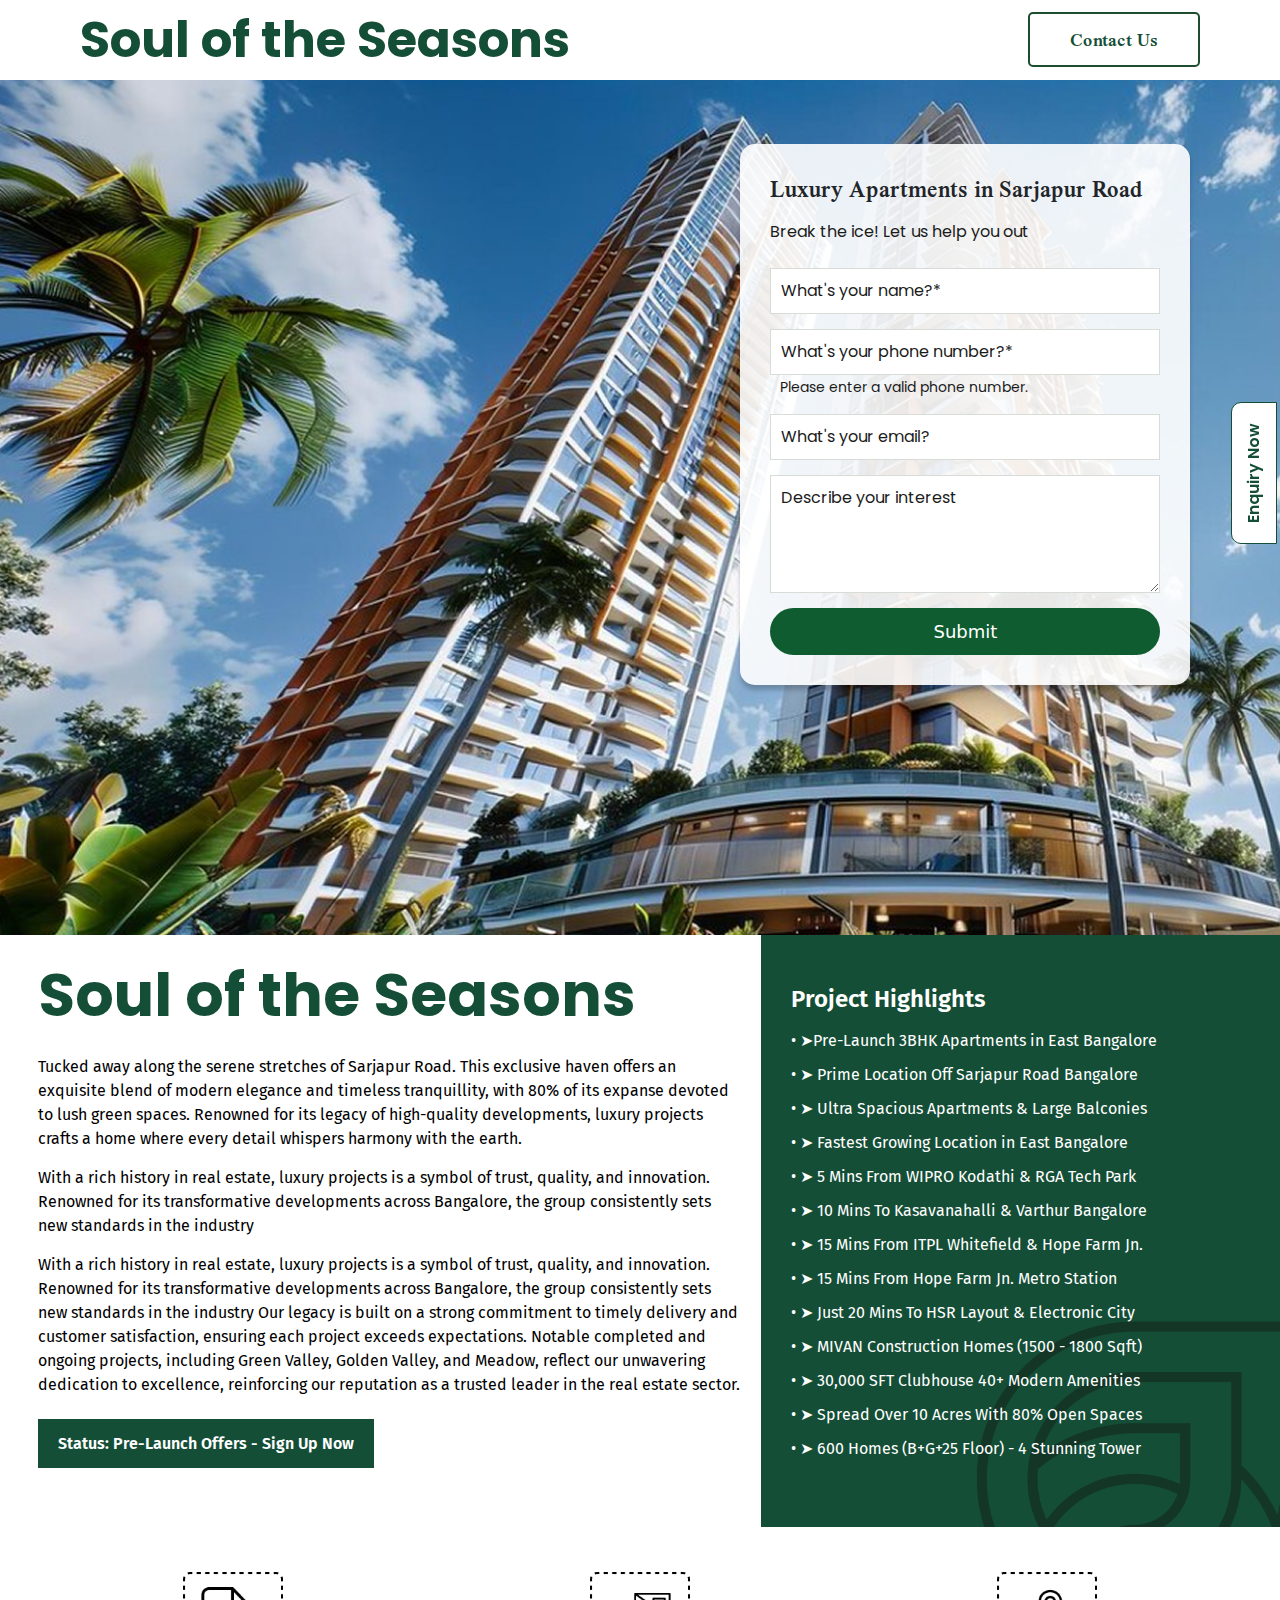
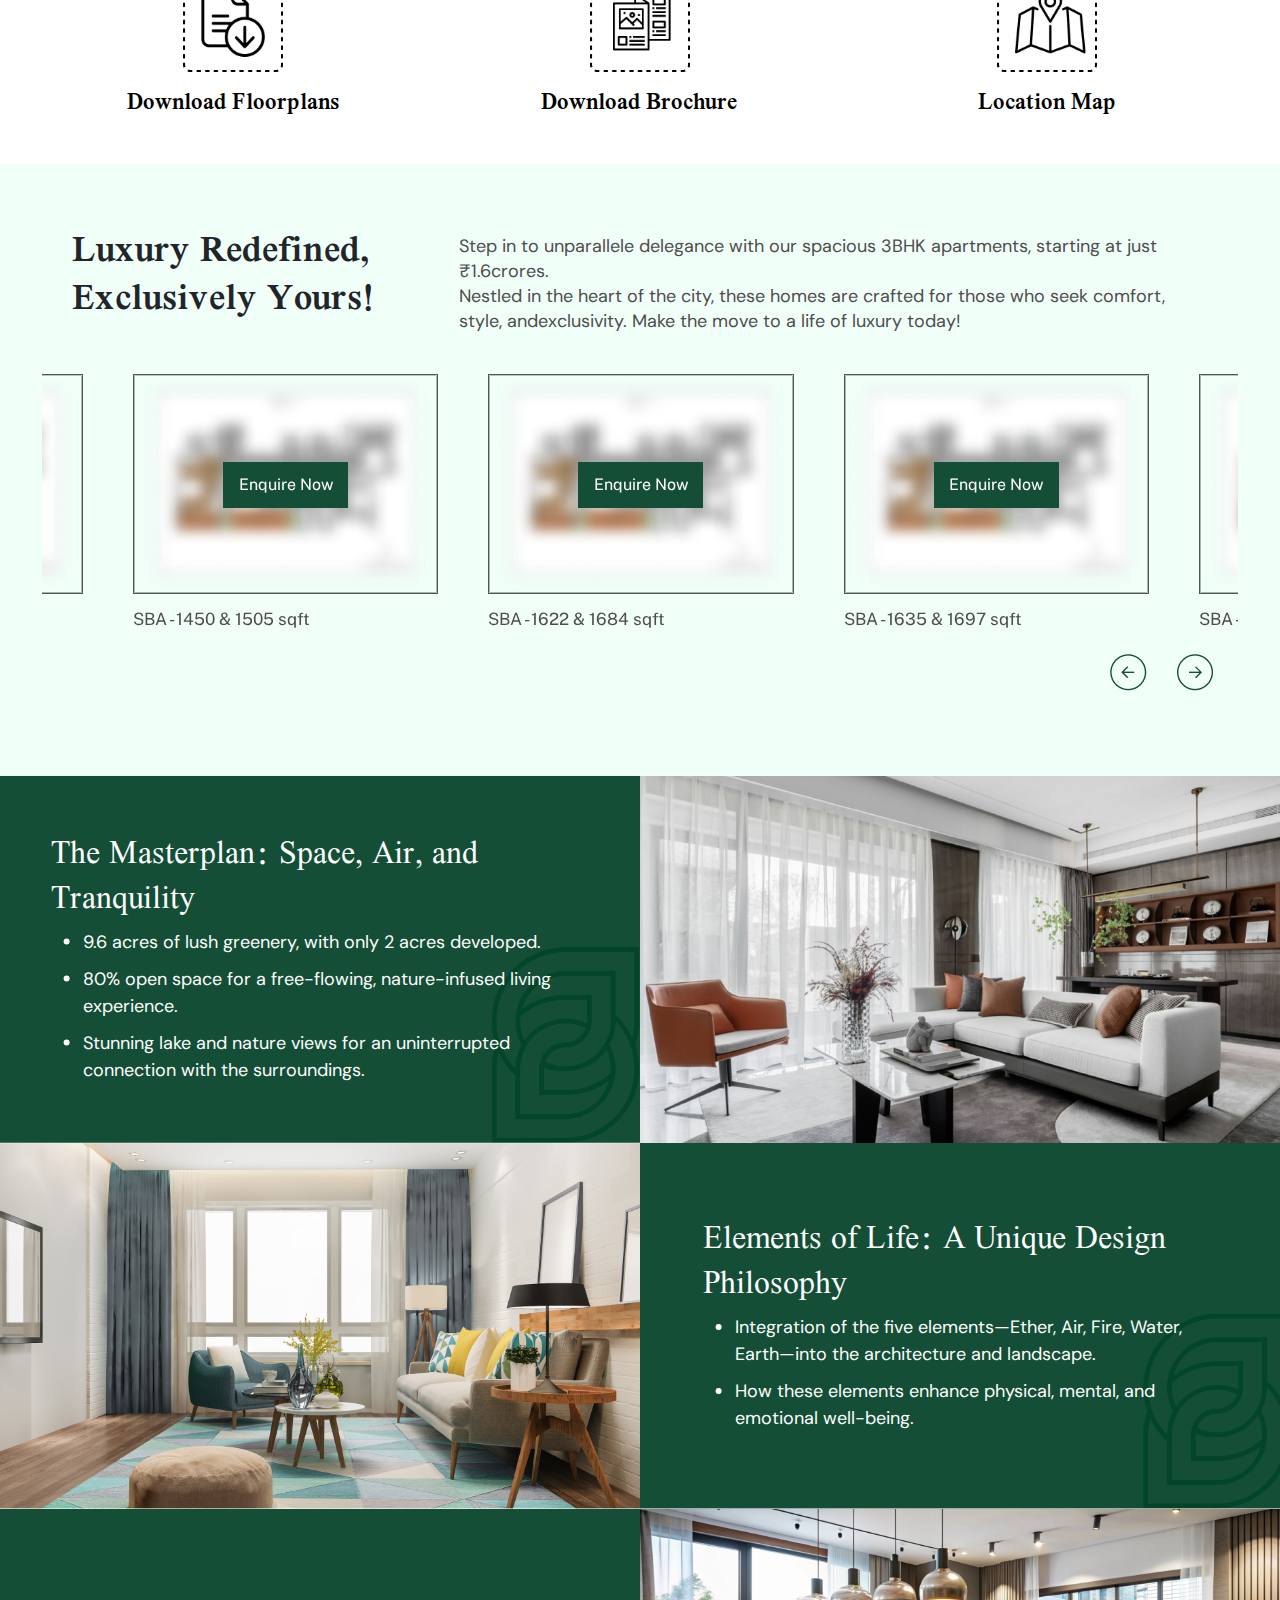
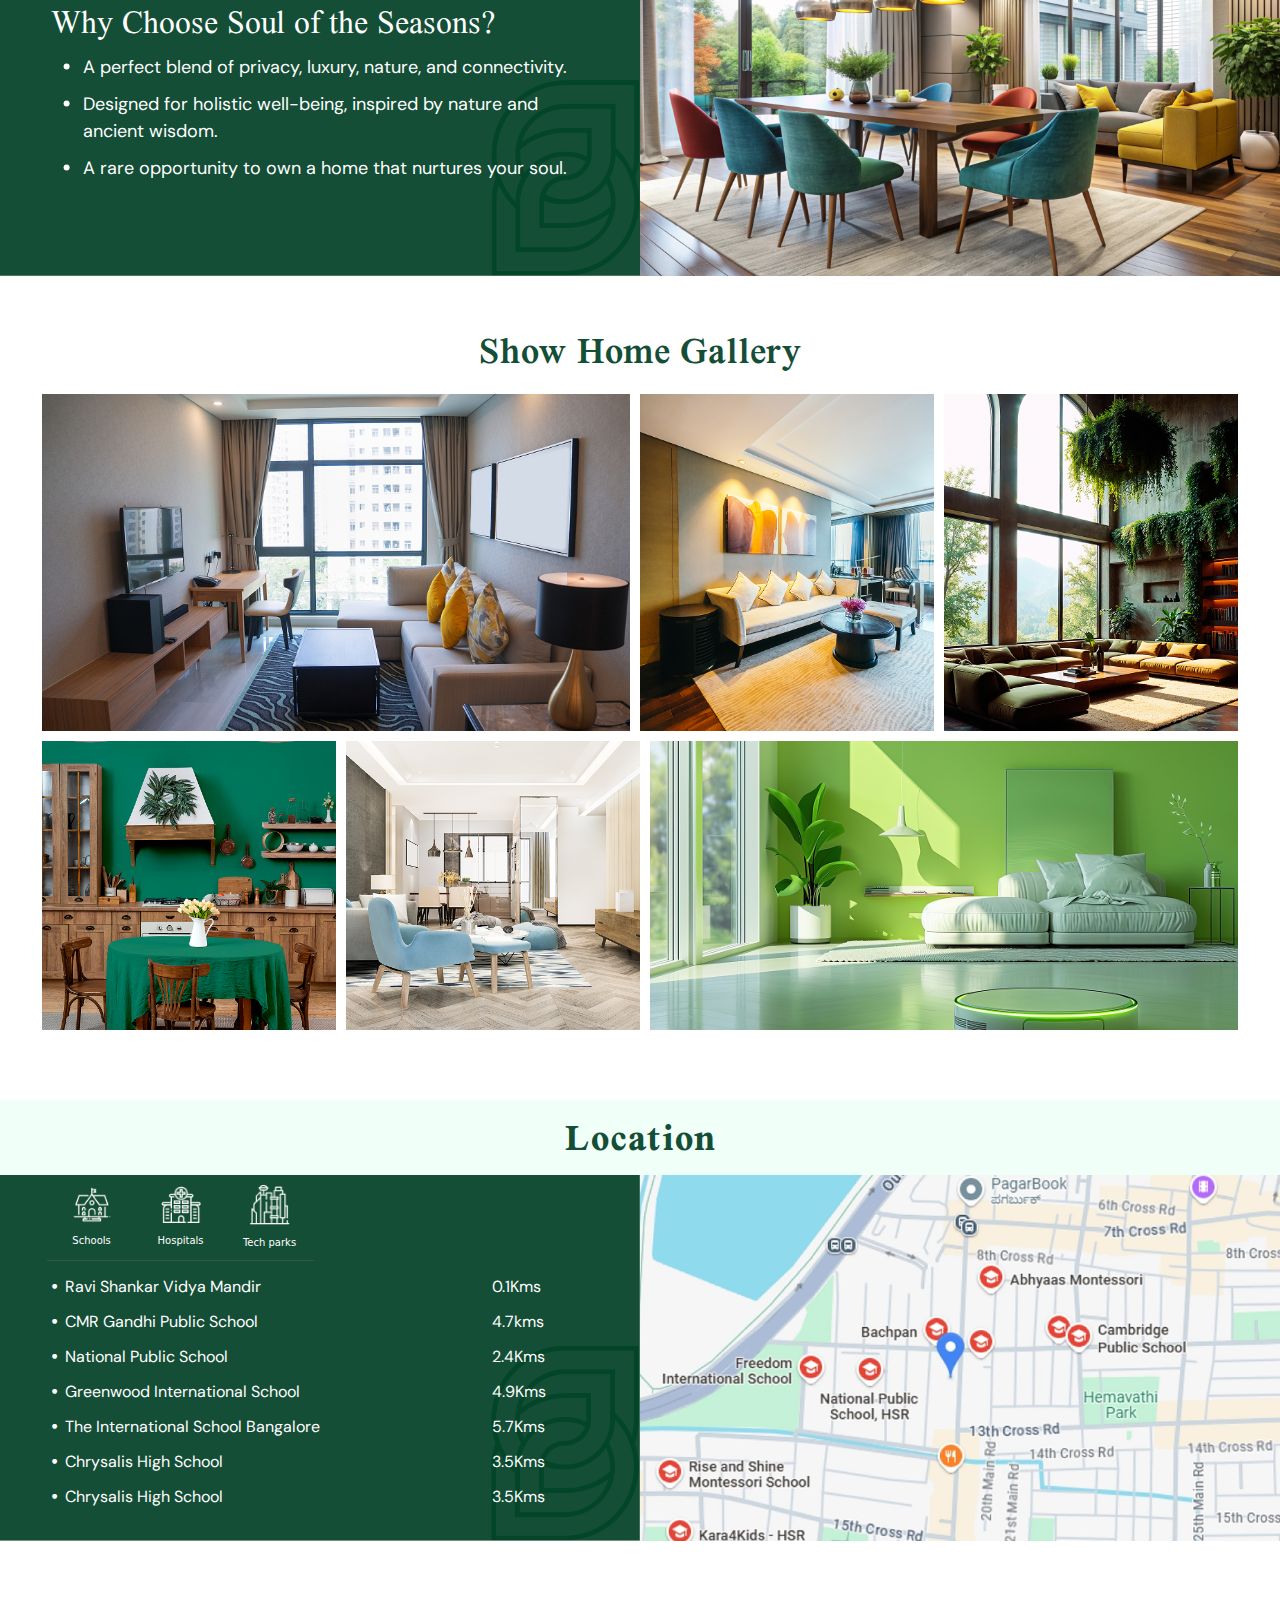
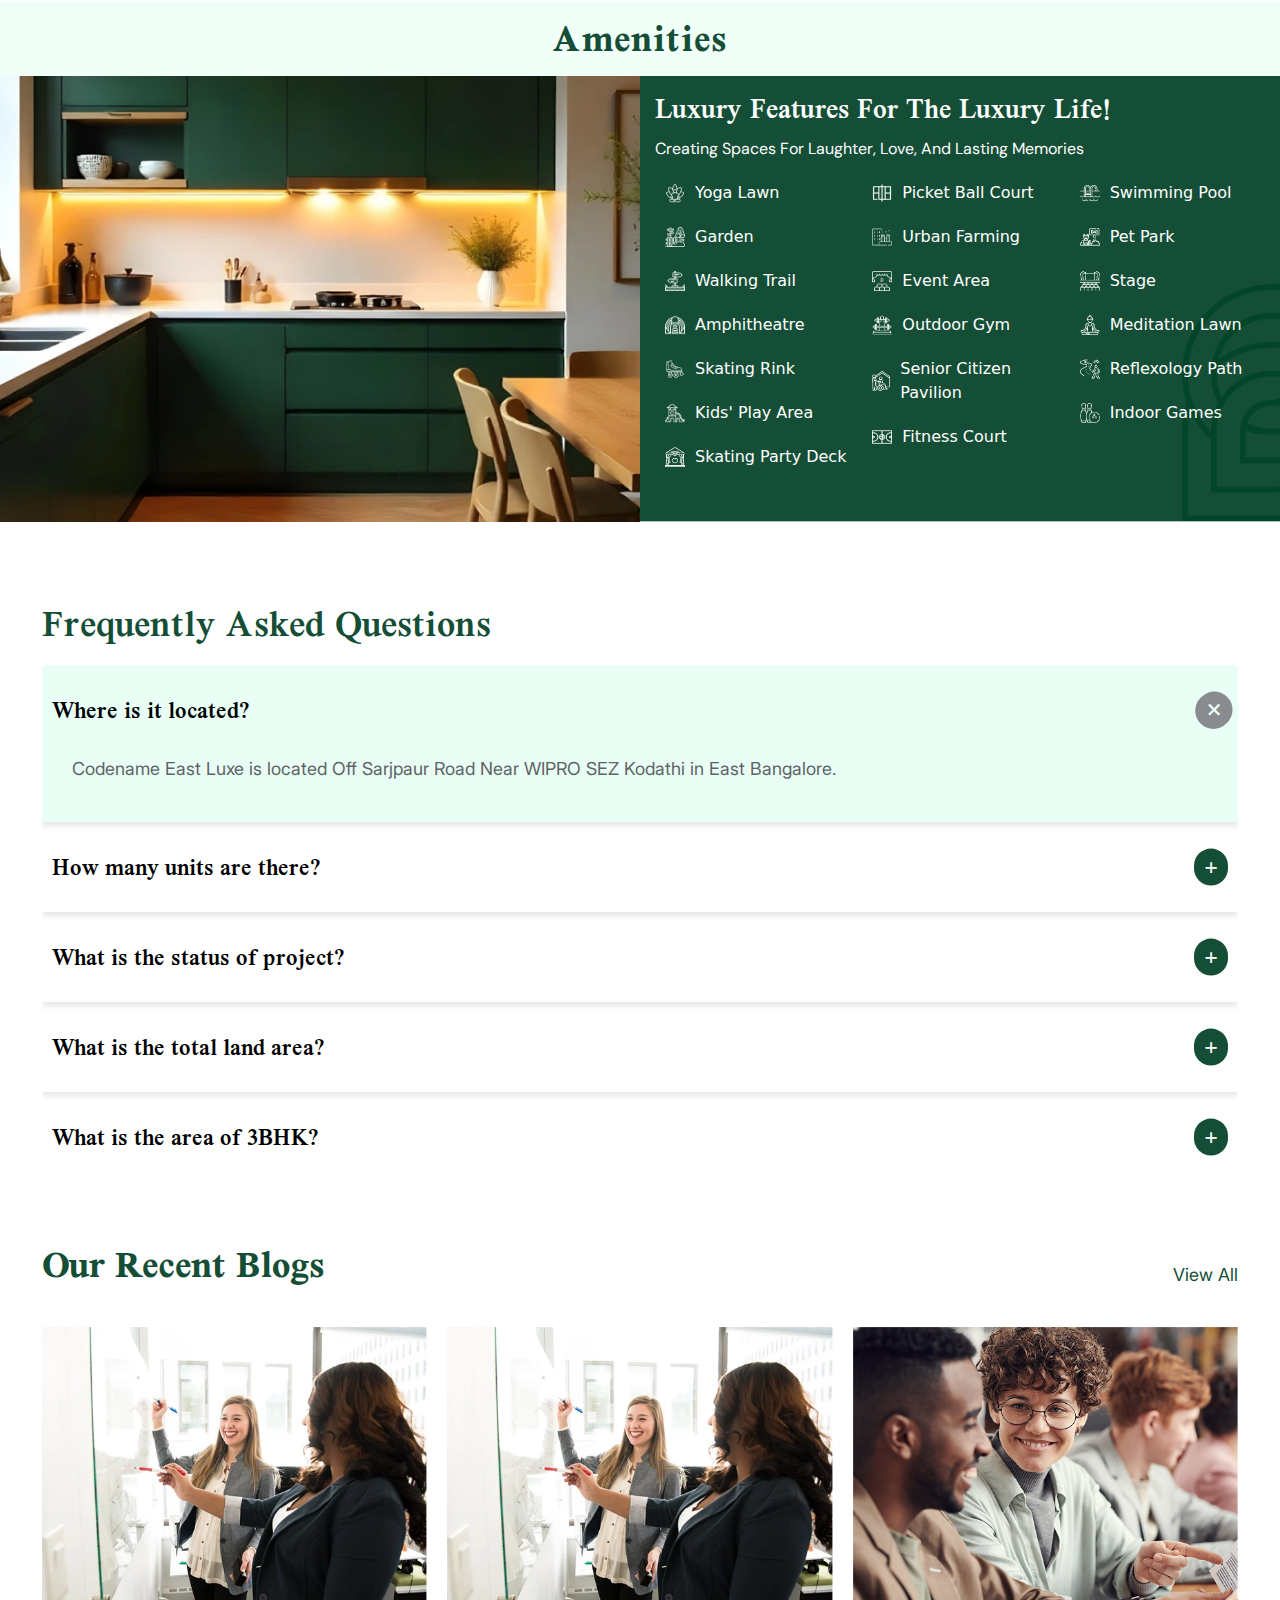
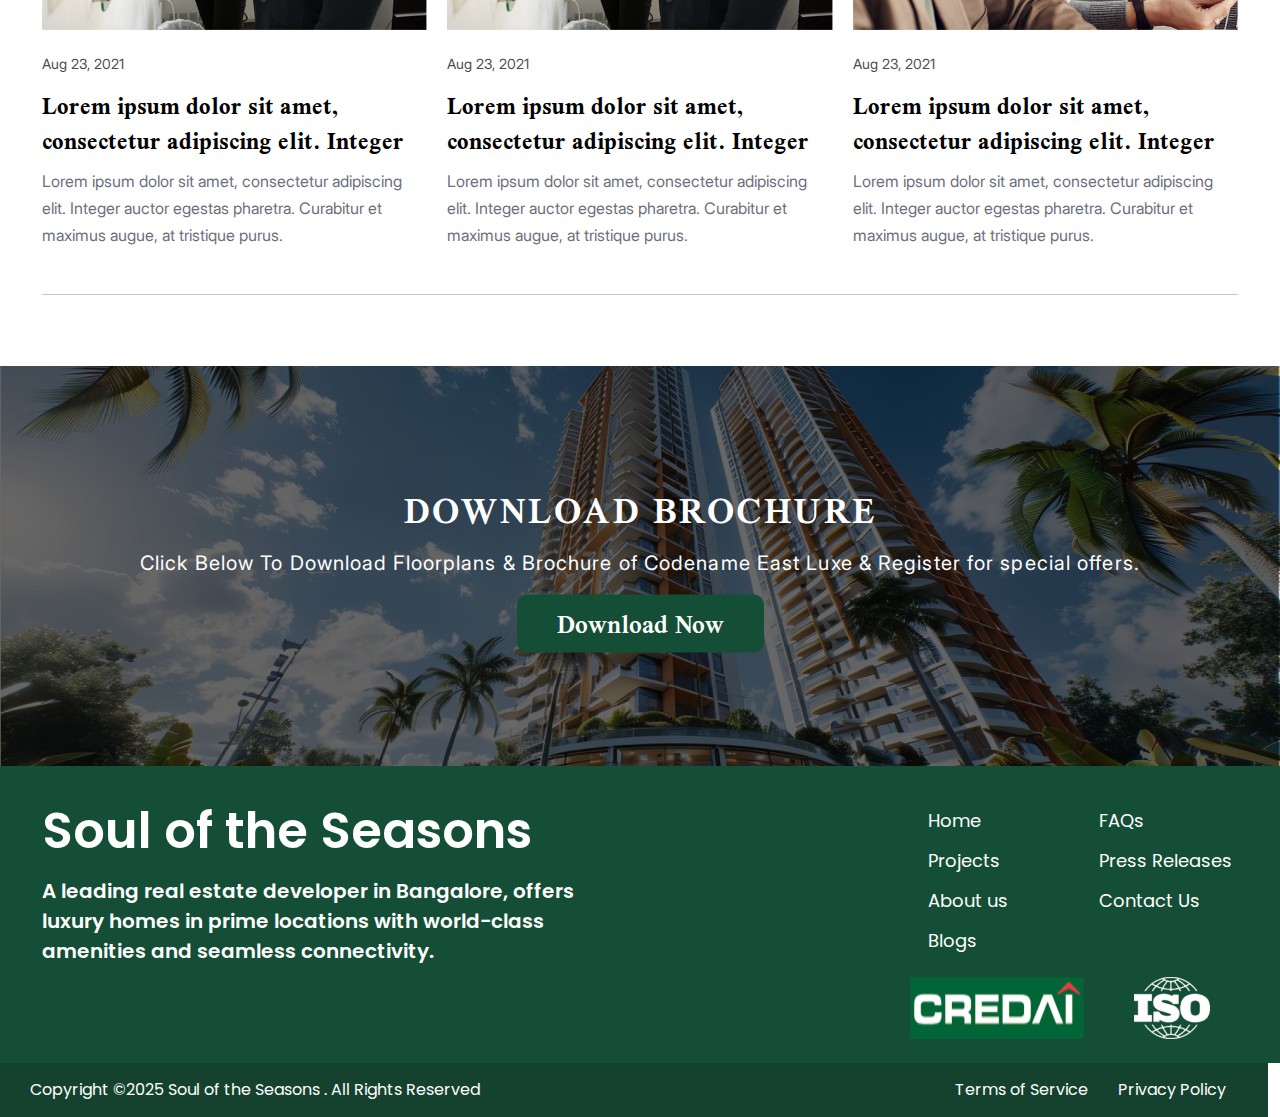
==== commit 9ca9170c: "Update index.html" ====
--- a/index.html
+++ b/index.html
@@ -16,7 +16,7 @@
 <body>
   <header class="site-header">
     <div class="site-identity">
-      <h2>LOGO</h2>
+      <h2>Soul of the Seasons</h2>
     </div>
     <nav class="site-navigation">
       <ul class="nav">
@@ -87,7 +87,7 @@
   <section class="Project-Highlights">
     <div class="project-high-main row">
       <div class="first-cont col-lg-7 ">
-        <h2>LOGO</h2>
+        <h2>Soul of the Seasons</h2>
         <p>Tucked away along the serene stretches of Sarjapur Road. This exclusive haven offers an exquisite blend of modern elegance and timeless tranquillity, with 80% of its expanse devoted to lush green spaces. Renowned for its legacy of high-quality developments, luxury projects crafts a home where every detail whispers harmony with the earth. </p>
         <p>With a rich history in real estate, luxury projects is a symbol of trust, quality, and innovation. Renowned for its transformative developments across Bangalore, the group consistently sets new standards in the industry</p>
         <p>With a rich history in real estate, luxury projects is a symbol of trust, quality, and innovation. Renowned for its transformative developments across Bangalore, the group consistently sets new standards in the industry
@@ -675,7 +675,7 @@
   <footer class="footer">
     <div class="footer-container container-fluid">
       <div class="footer-left">
-        <h2>LOGO</h2>
+        <h2>Soul of the Seasons</h2>
         <p>A leading real estate developer in Bangalore, offers luxury homes in prime locations with world-class amenities and seamless connectivity.</p>
       </div>
       <div class="footer-right">
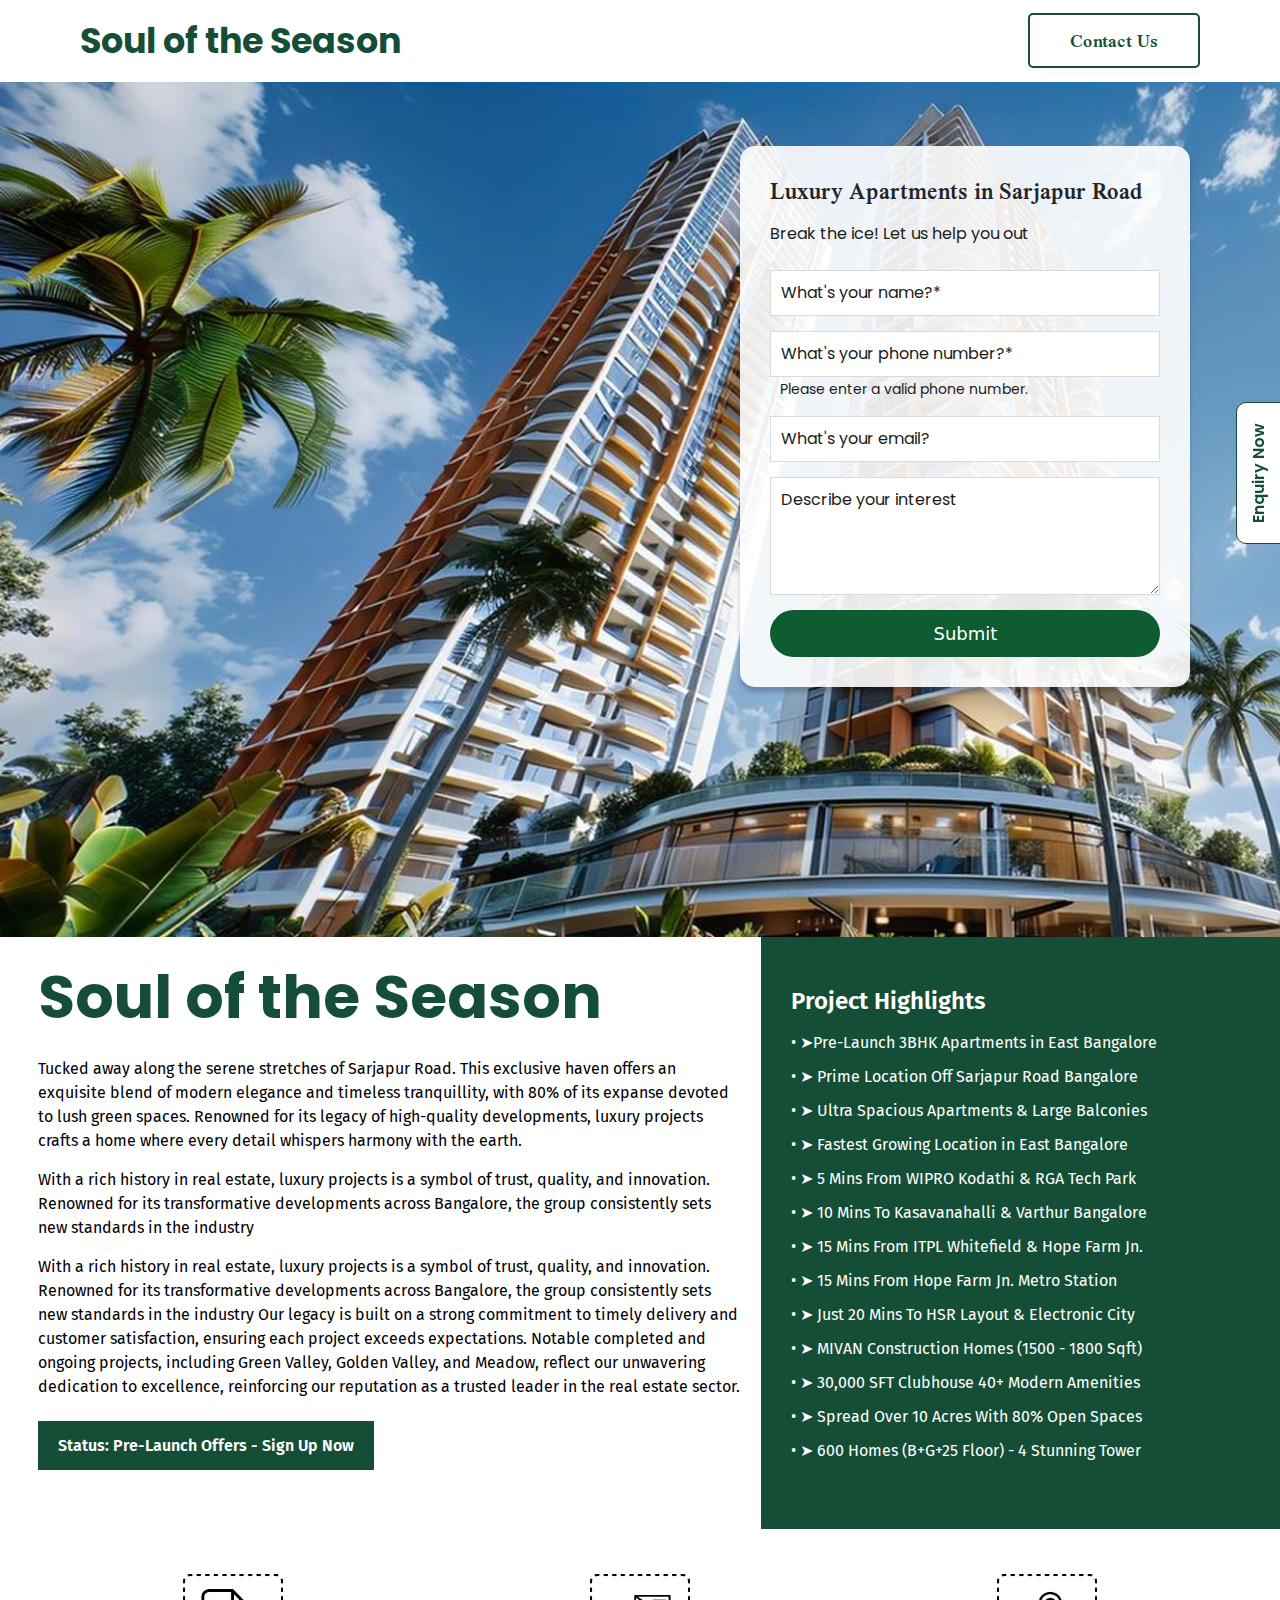
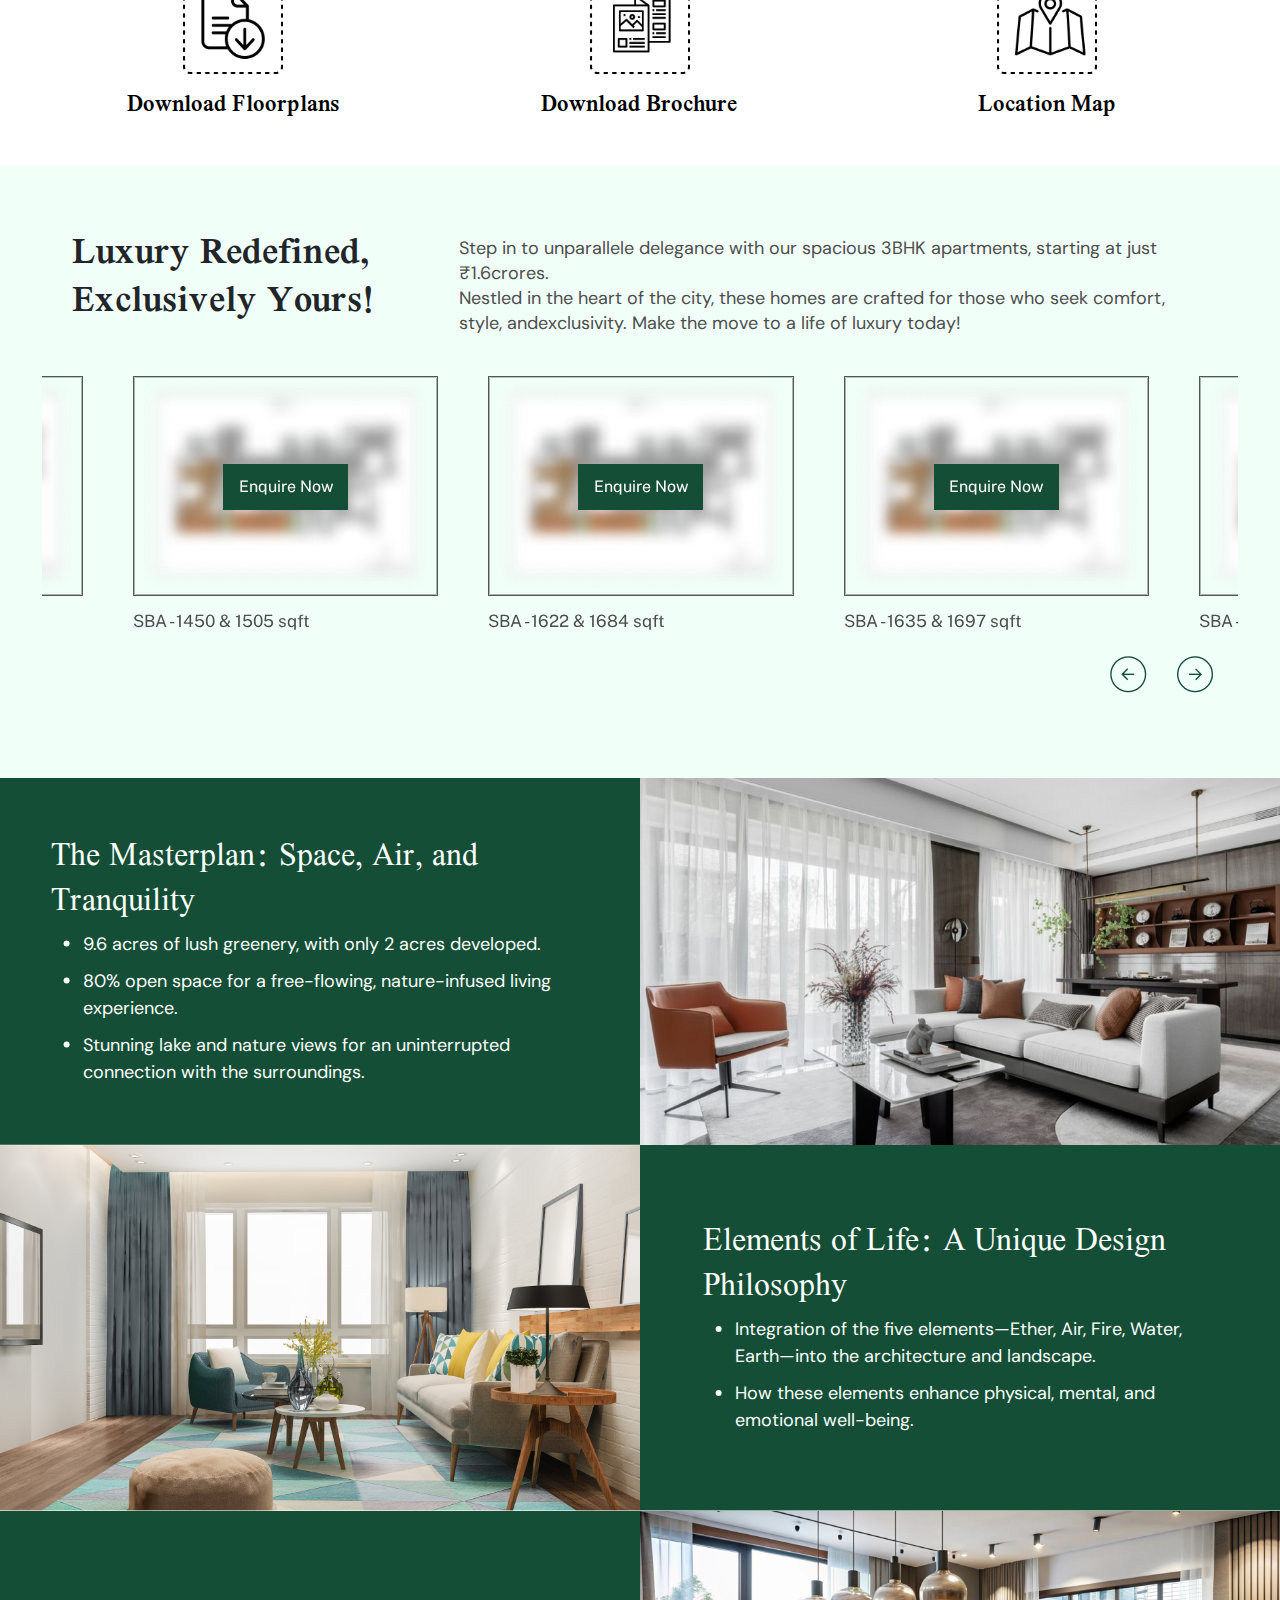
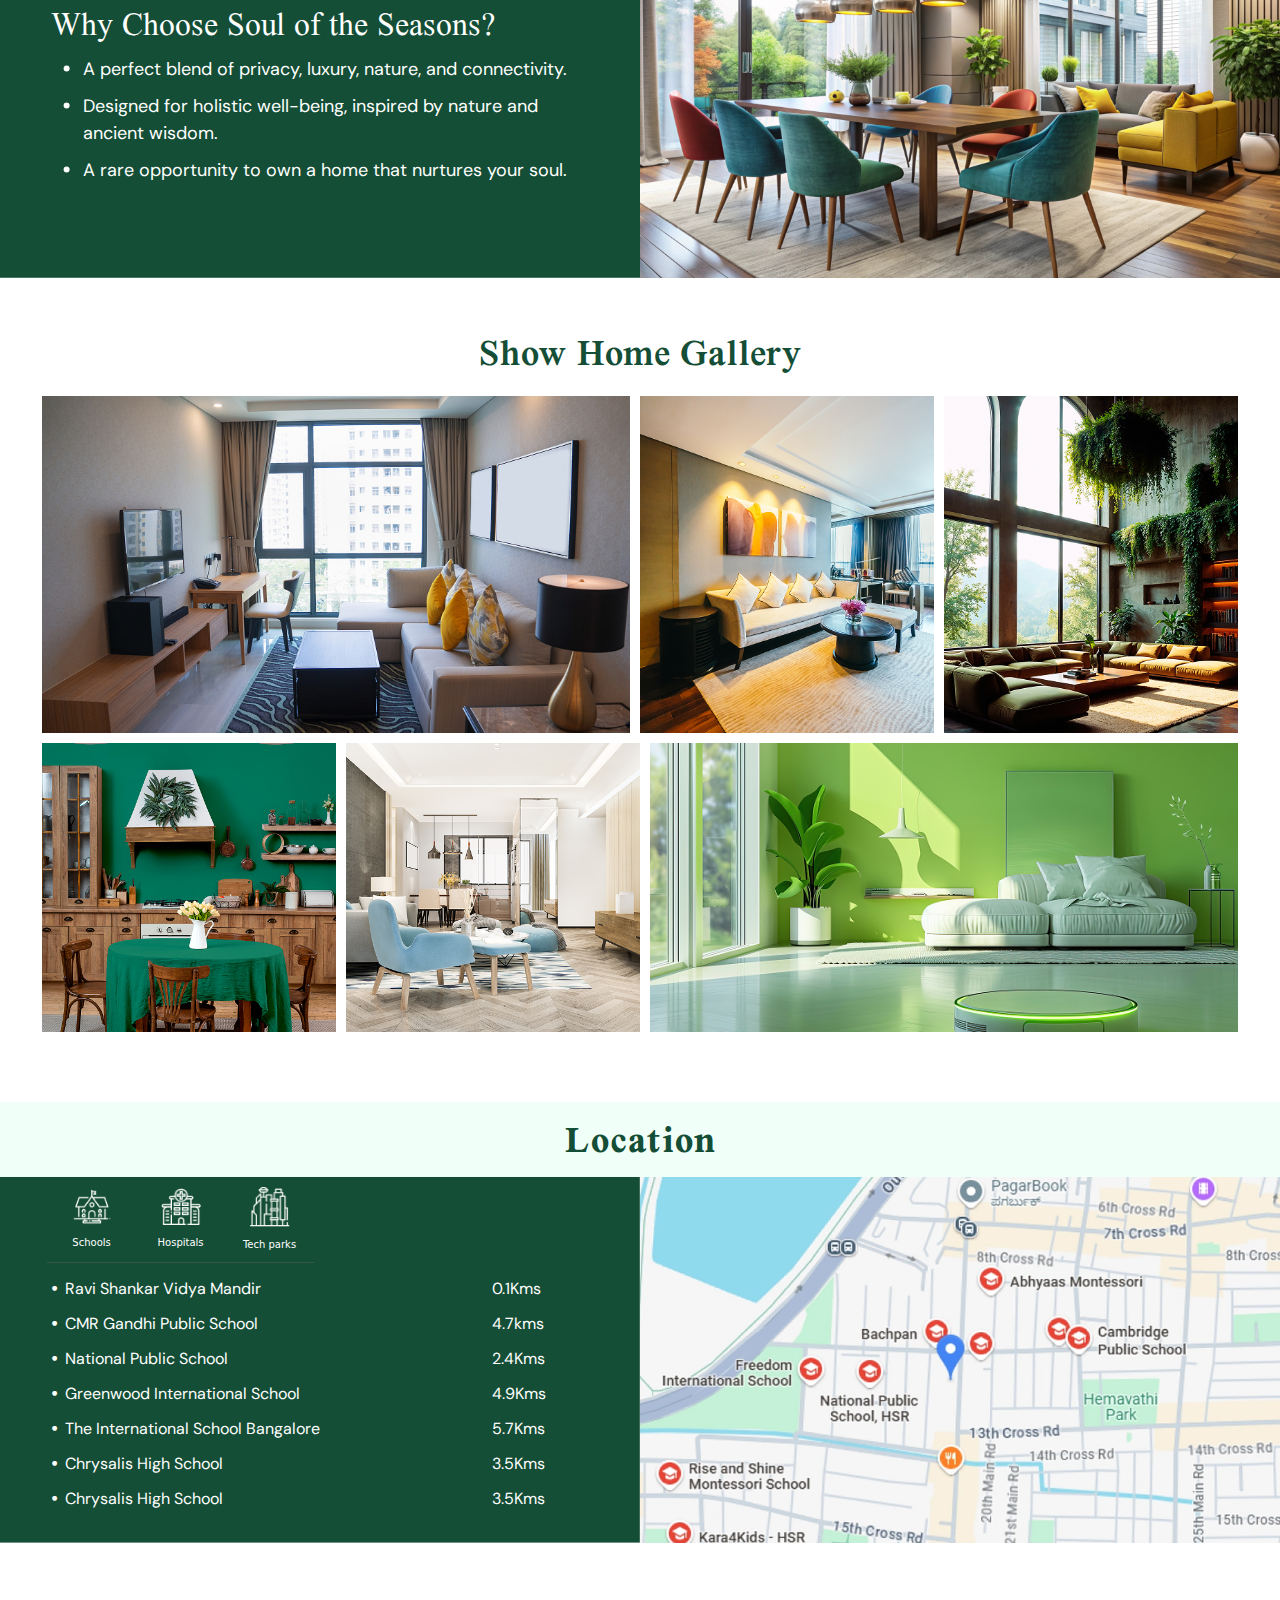
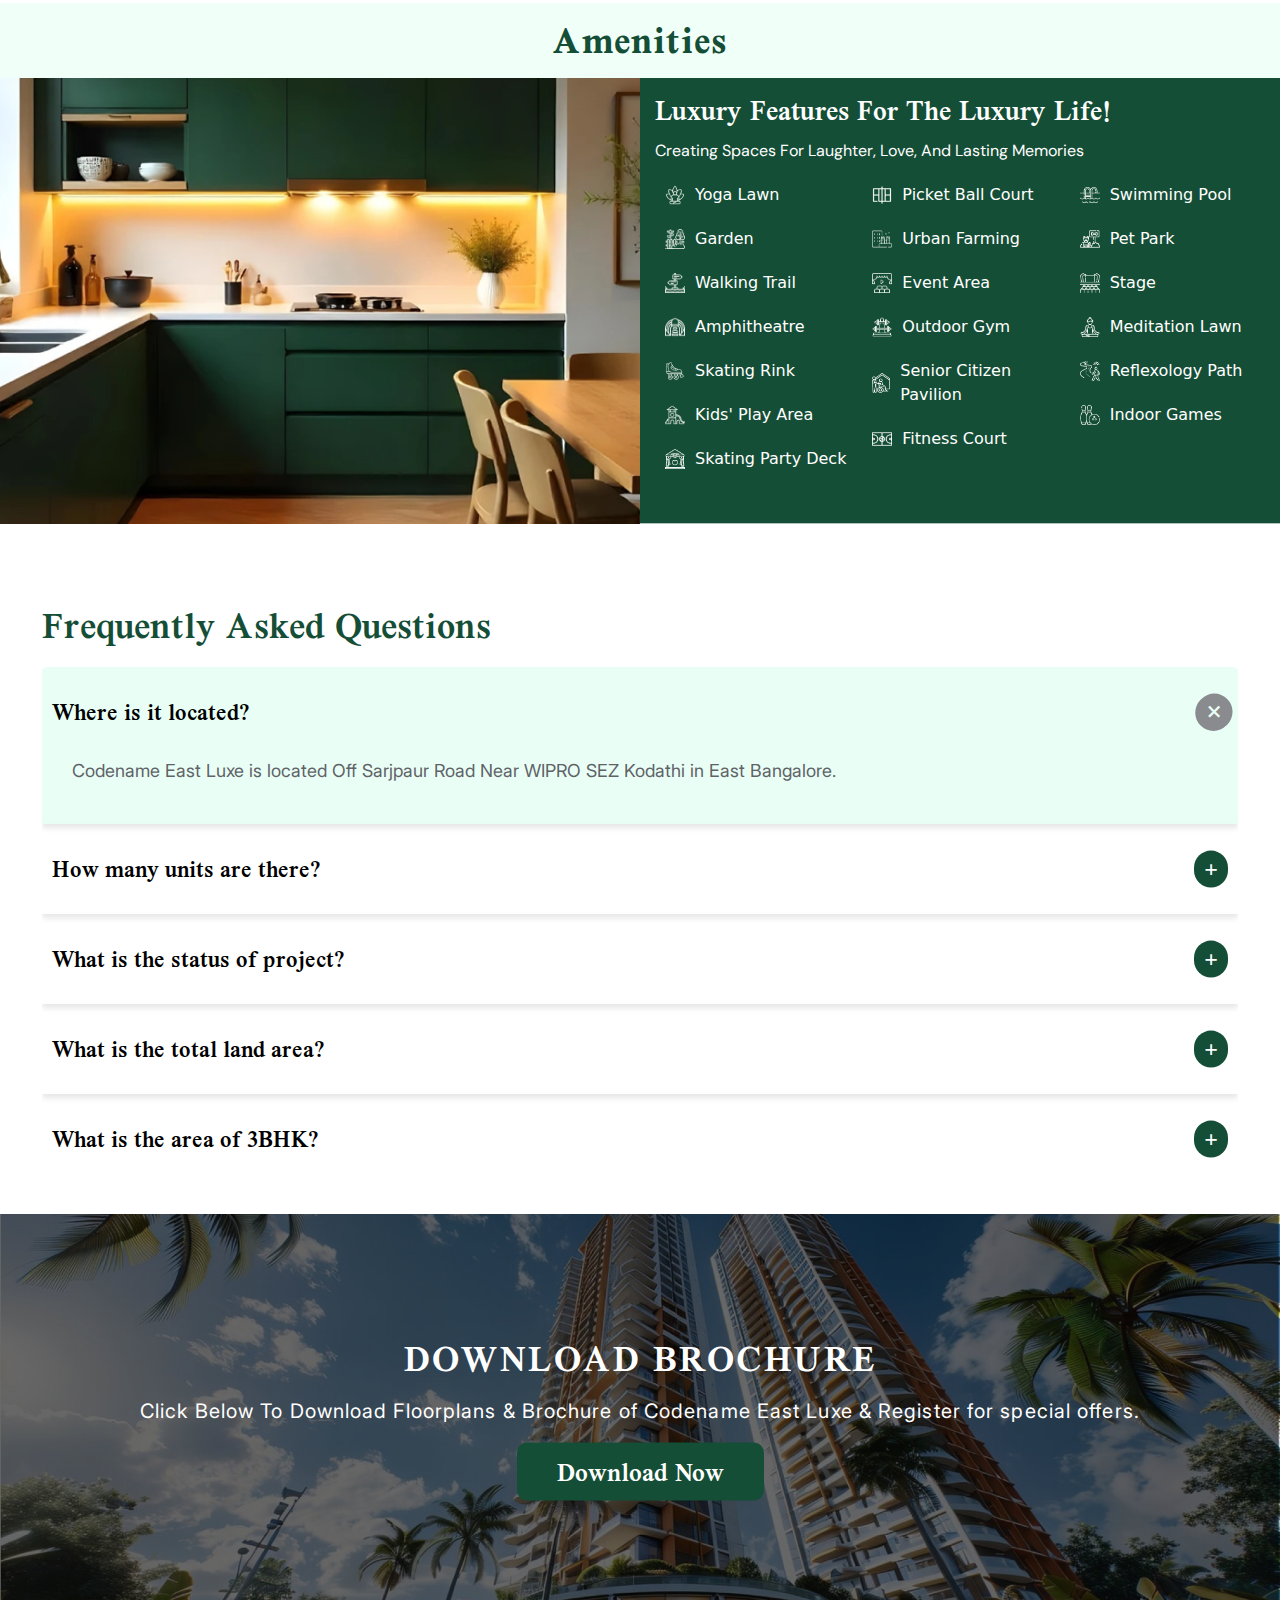
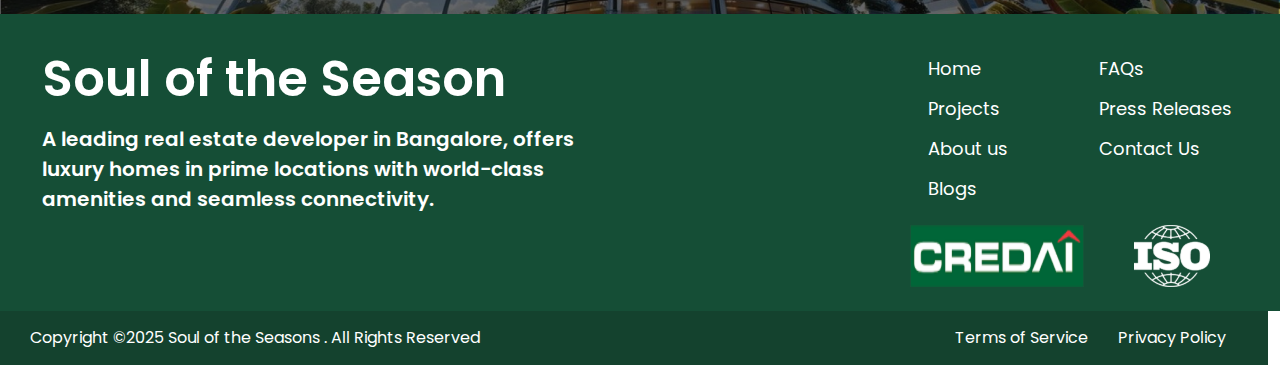
==== commit 569f2156: "Update index.html" ====
--- a/index.html
+++ b/index.html
@@ -16,7 +16,7 @@
 <body>
   <header class="site-header">
     <div class="site-identity">
-      <h2>Soul of the Seasons</h2>
+      <h2>Soul of the Season</h2>
     </div>
     <nav class="site-navigation">
       <ul class="nav">
@@ -87,7 +87,7 @@
   <section class="Project-Highlights">
     <div class="project-high-main row">
       <div class="first-cont col-lg-7 ">
-        <h2>Soul of the Seasons</h2>
+        <h2>Soul of the Season</h2>
         <p>Tucked away along the serene stretches of Sarjapur Road. This exclusive haven offers an exquisite blend of modern elegance and timeless tranquillity, with 80% of its expanse devoted to lush green spaces. Renowned for its legacy of high-quality developments, luxury projects crafts a home where every detail whispers harmony with the earth. </p>
         <p>With a rich history in real estate, luxury projects is a symbol of trust, quality, and innovation. Renowned for its transformative developments across Bangalore, the group consistently sets new standards in the industry</p>
         <p>With a rich history in real estate, luxury projects is a symbol of trust, quality, and innovation. Renowned for its transformative developments across Bangalore, the group consistently sets new standards in the industry
@@ -675,7 +675,7 @@
   <footer class="footer">
     <div class="footer-container container-fluid">
       <div class="footer-left">
-        <h2>Soul of the Seasons</h2>
+        <h2>Soul of the Season</h2>
         <p>A leading real estate developer in Bangalore, offers luxury homes in prime locations with world-class amenities and seamless connectivity.</p>
       </div>
       <div class="footer-right">
